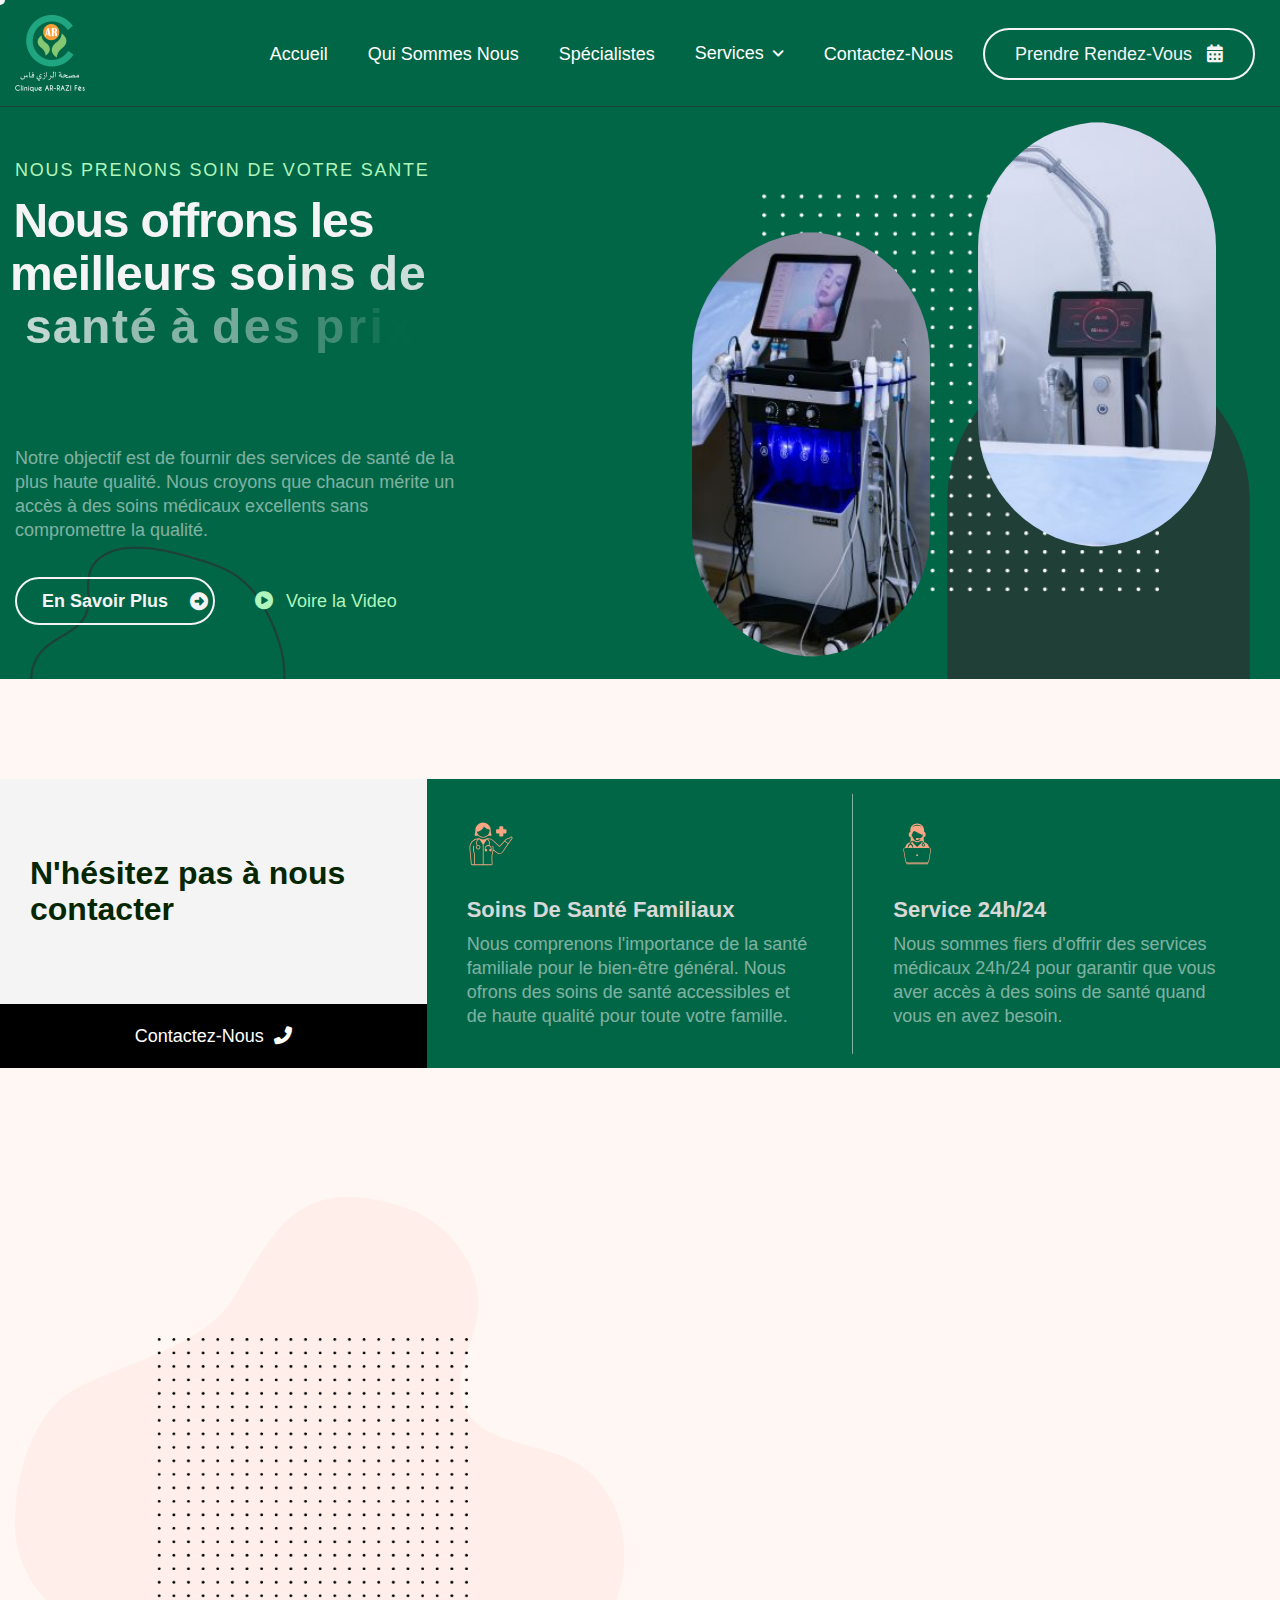
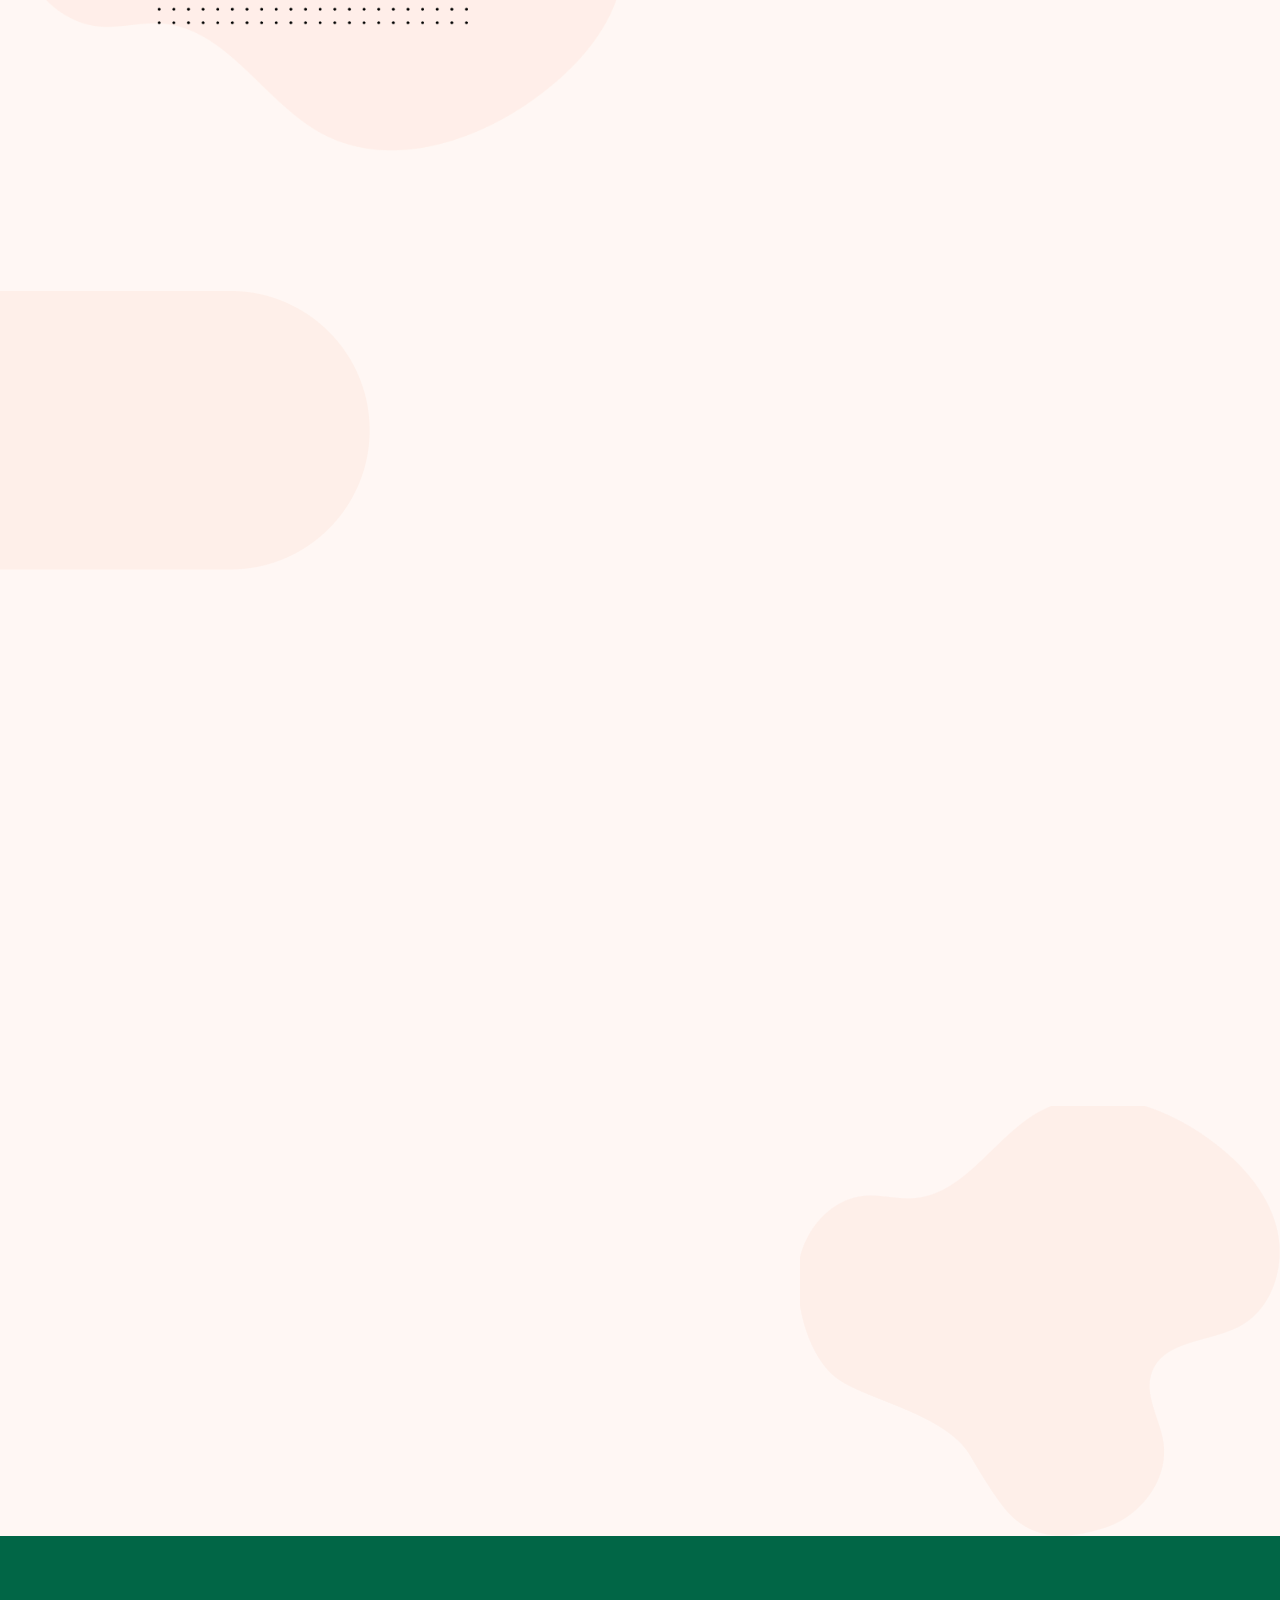
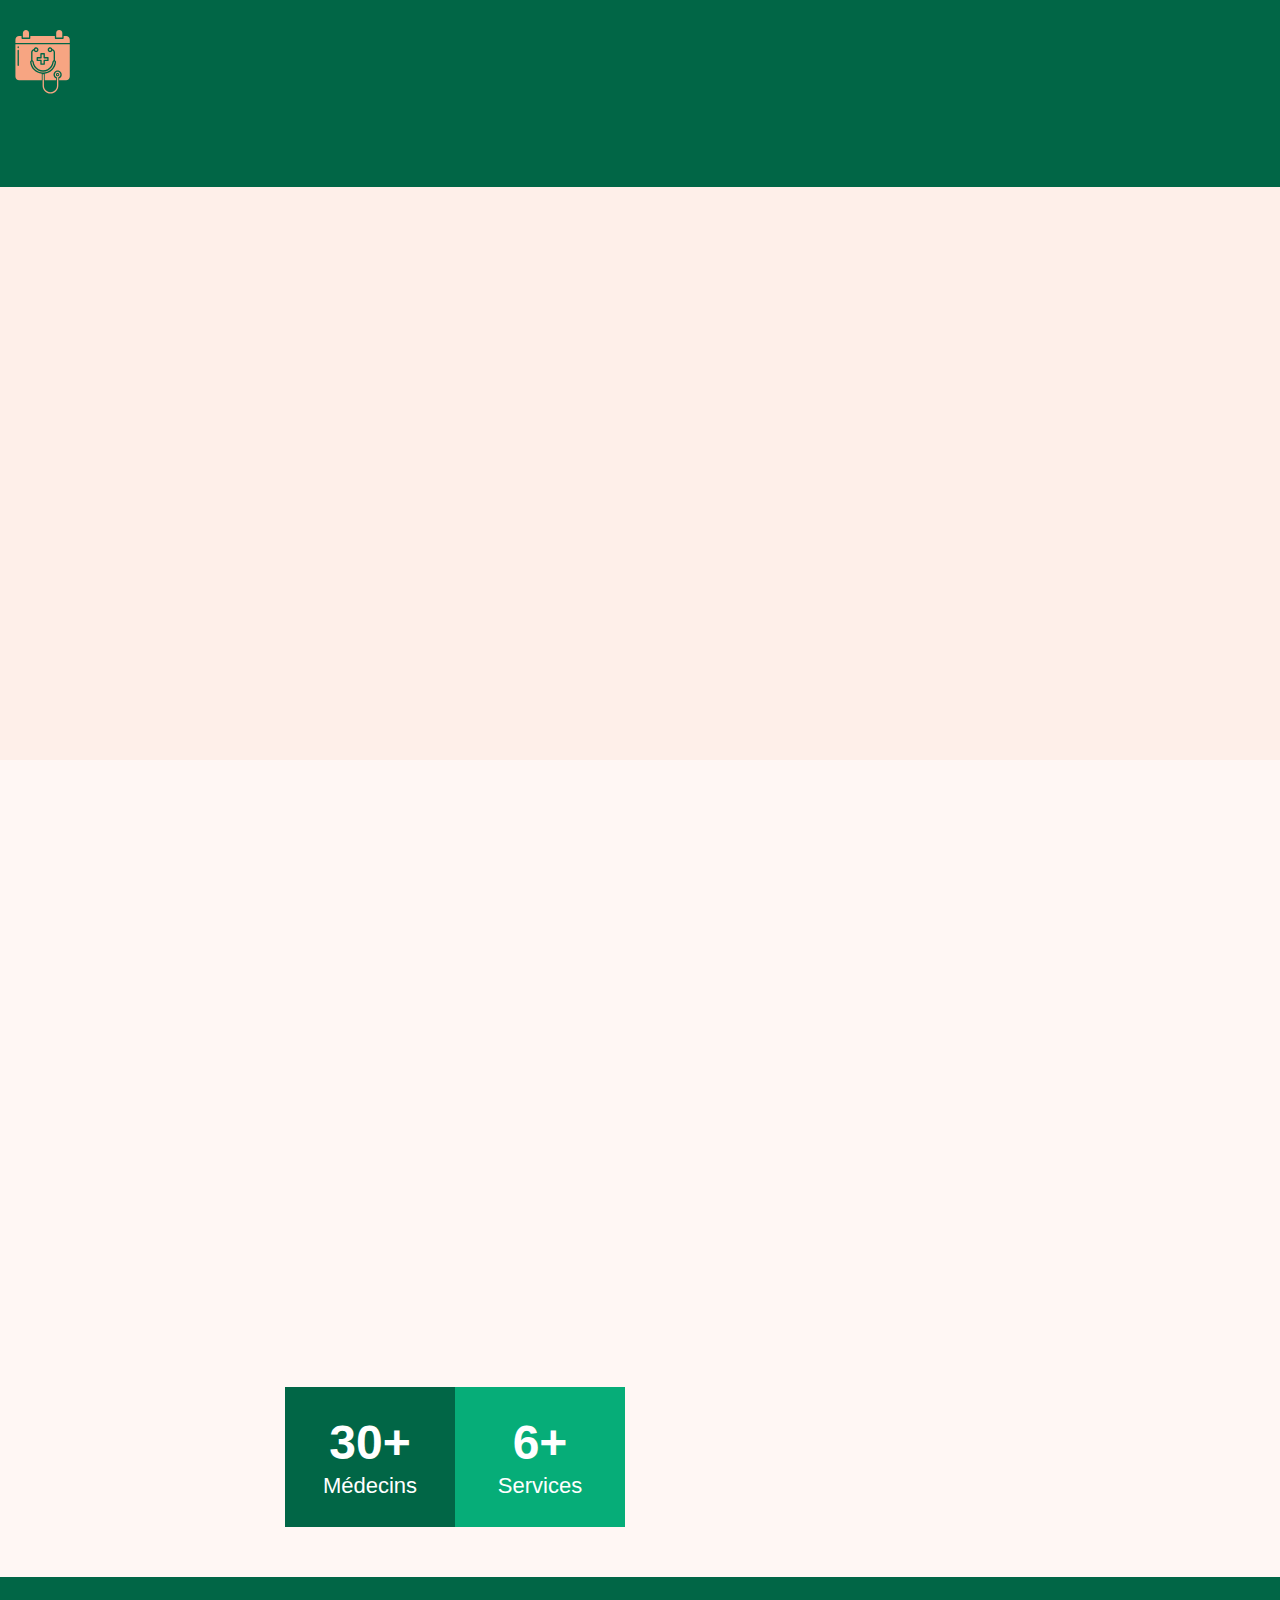
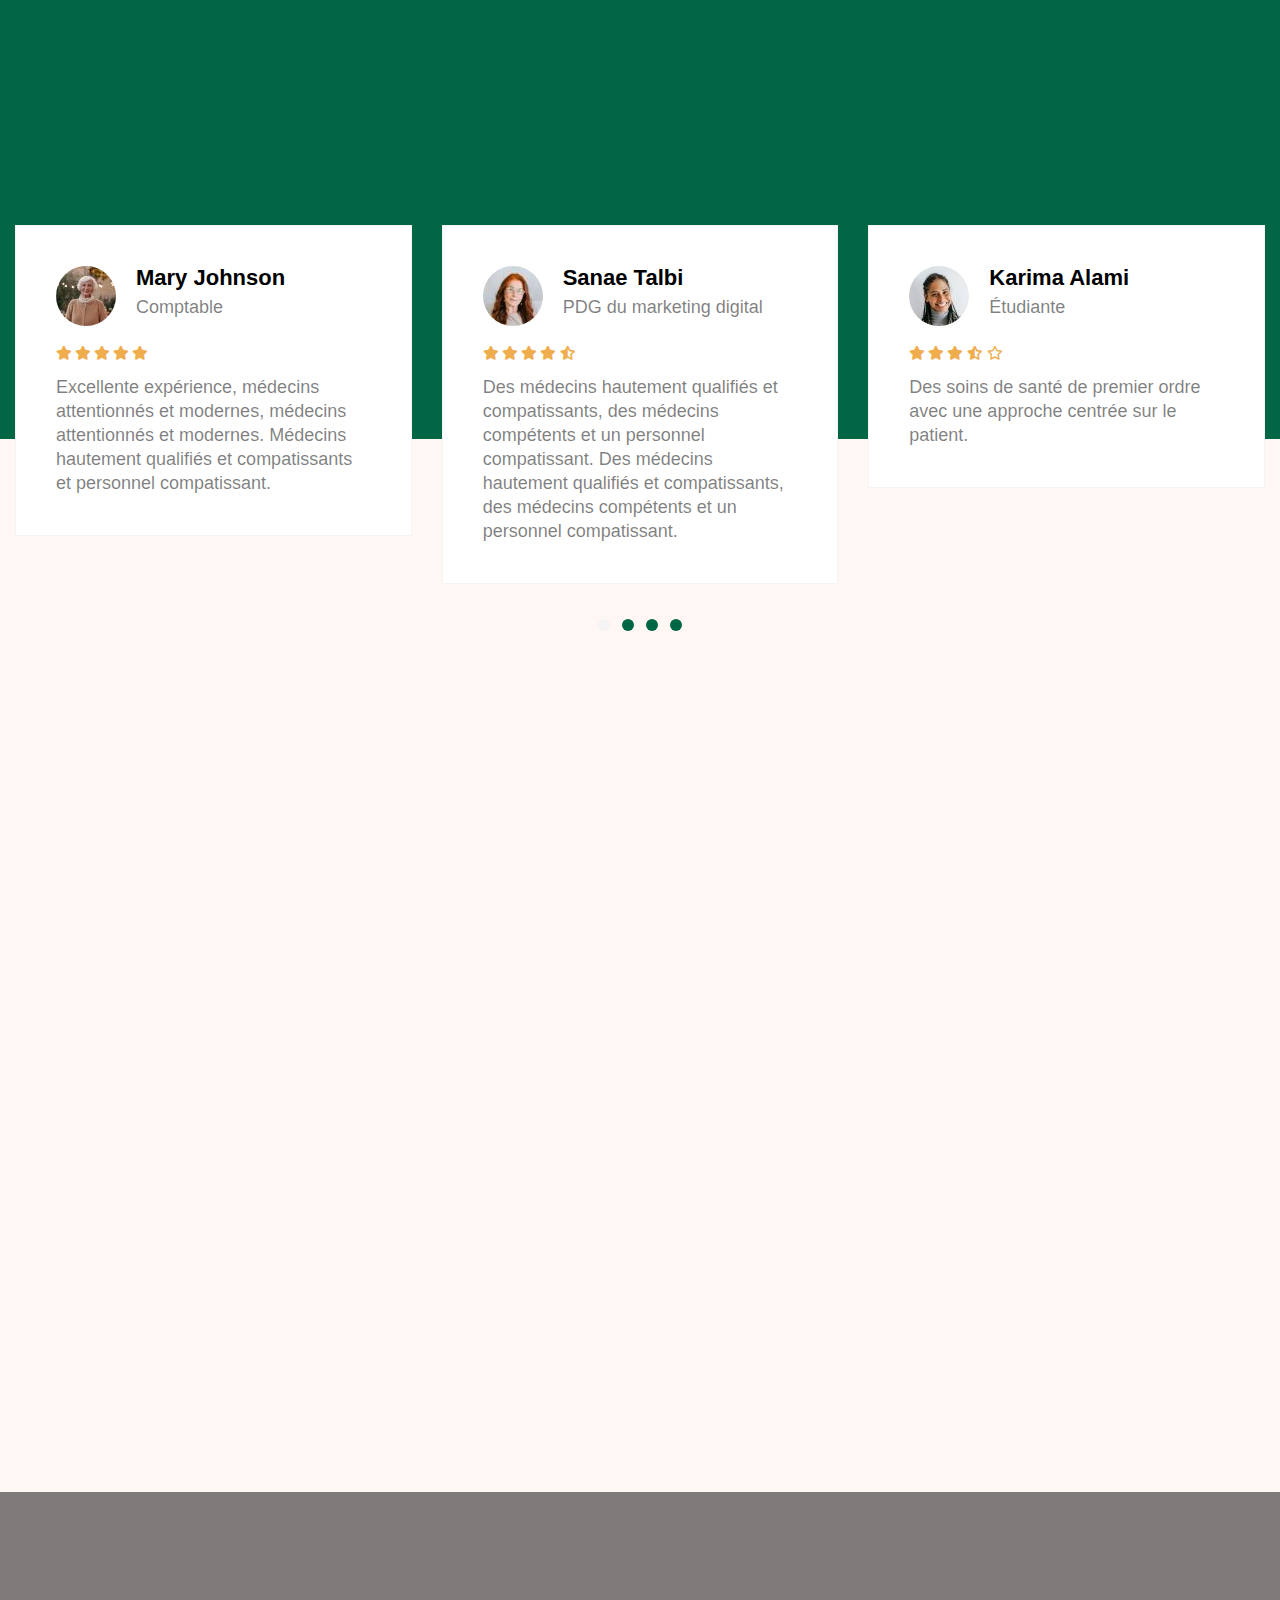
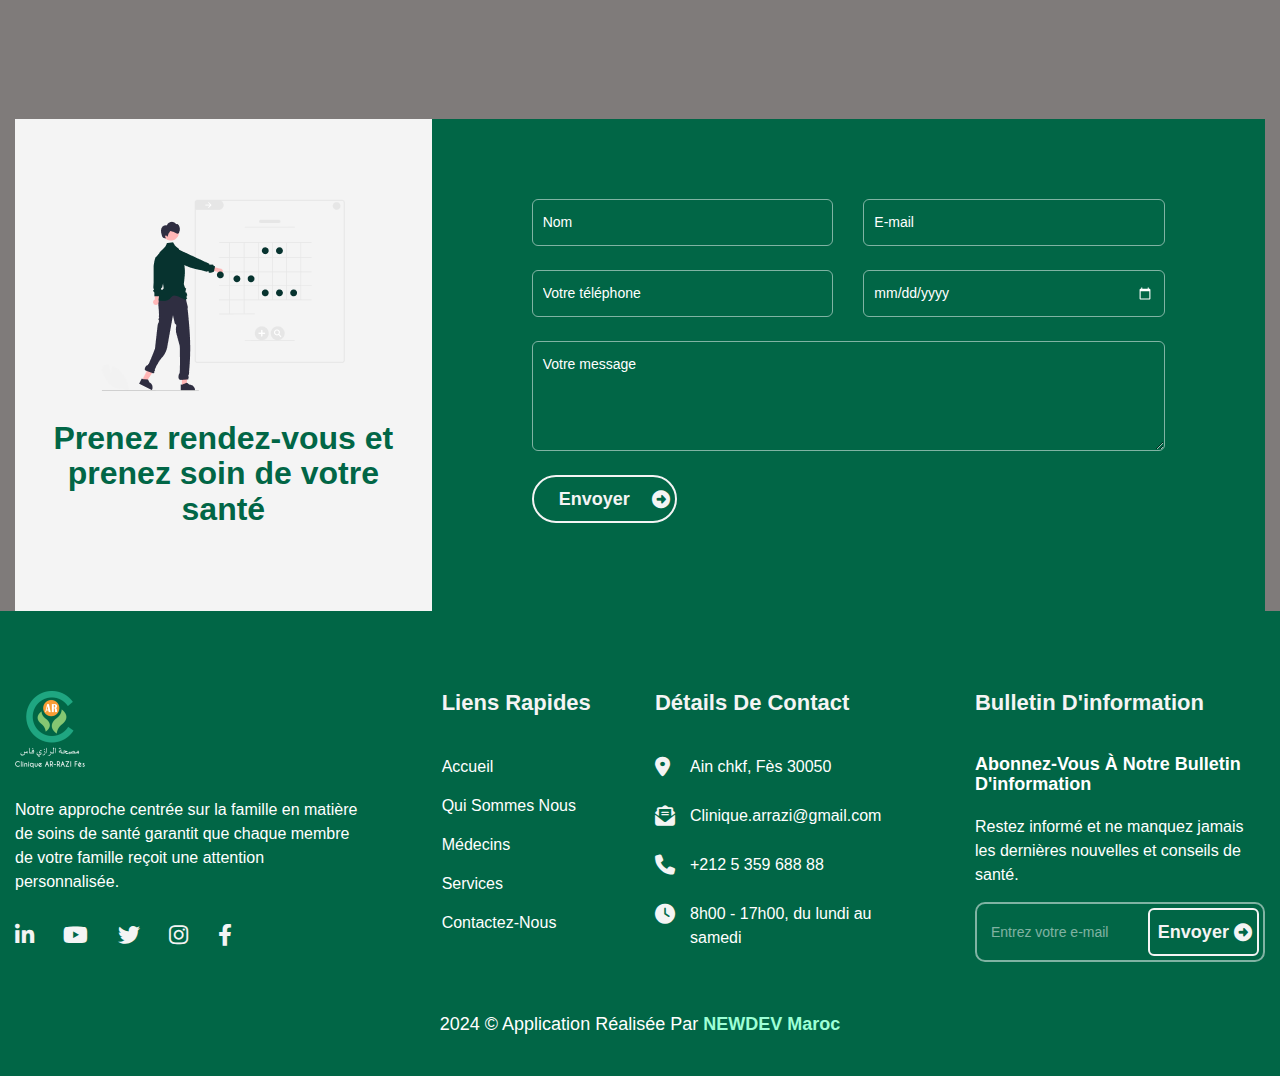
==== index.html @ 7046f240 "change testemoniale images" ====
﻿<!DOCTYPE html>
<html lang="zxx">

<head>
	<!-- Meta -->
	<meta charset="utf-8">
	<meta http-equiv="X-UA-Compatible" content="IE=edge">
	<meta name="viewport" content="width=device-width, initial-scale=1.0">
	<meta name="description" content="">
	<meta name="keywords" content="">
	<meta name="author" content="Awaiken">
	<!-- Page Title -->
	<title>Clinique ARRAZI</title>
	<!-- Favicon Icon -->
	<link rel="shortcut icon" type="image/x-icon" href="images/favicon.png">
	<!-- Google Fonts css-->
	<link rel="preconnect" href="https://fonts.googleapis.com">
	<link rel="preconnect" href="https://fonts.gstatic.com" crossorigin="">
	<link href="../../css2?family=Figtree:ital,wght@0,300..900;1,300..900&display=swap" rel="stylesheet">
	<!-- Bootstrap Css -->
	<link href="css/bootstrap.min.css" rel="stylesheet" media="screen">
	<!-- SlickNav Css -->
	<link href="css/slicknav.min.css" rel="stylesheet">
	<!-- Swiper Css -->
	<link rel="stylesheet" href="css/swiper-bundle.min.css">
	<!-- Font Awesome Icon Css-->
	<link href="css/all.css" rel="stylesheet" media="screen">
	<!-- Animated Css -->
	<link href="css/animate.css" rel="stylesheet">
	<!-- Magnific Popup core CSS file -->
	<link rel="stylesheet" href="css/magnific-popup.css">
	<!-- Main custom Css -->
	<link href="css/custom.css" rel="stylesheet" media="screen">
</head>

<body class="tt-magic-cursor">

	<!-- Preloader Start -->
	<div class="preloader">
		<div class="loading-container">
			<div class="loading"></div>
			<div id="loading-icon"><img src="images/loader.png" alt=""></div>
		</div>
	</div>
	<!-- Preloader End -->

	<!-- Magic Cursor Start -->
	<div id="magic-cursor">
		<div id="ball"></div>
	</div>
	<!-- Magic Cursor End -->

	<!-- Header Start -->
	<header class="main-header">
		<div class="header-sticky">
			<nav class="navbar navbar-expand-lg">
				<div class="container">
					<!-- Logo Start -->
					<div class="header-logo">
						<a class="navbar-brand" href="index.html">
							<img src="images/logo-arrazi.png" alt="">
						</a>
					</div>
					<!-- Logo End -->

					<!-- Main Menu Start -->
					<div class="collapse navbar-collapse main-menu">
						<div class="nav-menu-wrapper">
							<ul class="navbar-nav mr-auto" id="menu">
								<li class="nav-item"><a class="nav-link" href="index.html">Accueil</a></li>
								<li class="nav-item"><a class="nav-link" href="about.html">Qui sommes Nous</a></li>
								<li class="nav-item"><a class="nav-link" href="services.html">Spécialistes</a></li>
								<li class="nav-item submenu"><a class="nav-link" href="#">Services</a>
									<ul>
										<!-- <li class="nav-item"><a class="nav-link" href="services-single.html">Service Single</a></li> -->
										<li class="nav-item"><a class="nav-link" href="blog.html">Blog</a></li>
										<!-- <li class="nav-item"><a class="nav-link" href="blog-single.html">Blog Single</a> -->
										</li>
										<li class="nav-item"><a class="nav-link" href="team.html">Notre Équipe</a></li>
										<li class="nav-item"><a class="nav-link" href="team-single.html">Détails de l'équipe</a></li>
										<li class="nav-item"><a class="nav-link" href="faqs.html">FAQs</a></li>
										<li class="nav-item"><a class="nav-link" href="404.html">404</a></li>
									</ul>
								</li>
								<li class="nav-item"><a class="nav-link" href="contact.html">Contactez-Nous</a></li>
								<li class="nav-item highlighted-menu"><a class="nav-link"
										href="appointment.html">Prendre Rendez-Vous <i
											class="fa-solid fa-calendar-days"></i></a></li>
							</ul>
						</div>
					</div>
					<!-- Main Menu End -->
					<div class="navbar-toggle"></div>
				</div>
			</nav>
			<div class="responsive-menu"></div>
		</div>
	</header>
	<!-- Header End -->

	<!-- Hero Section Start -->
	<div class="hero">
		<div class="container">
			<div class="row align-items-center">
				<div class="col-lg-6">
					<!-- Hero Content Start -->
					<div class="hero-content">
						<!-- Section Title Start -->
						<div class="section-title">
							<h3 class="wow fadeInUp">NOUS PRENONS SOIN DE VOTRE SANTE</h3>
							<h1 class="text-anime-style-3">Nous offrons les meilleurs soins de santé à des prix
								abordables.</h1>
						</div>
						<!-- Section Title End -->

						<!-- Hero Body Start -->
						<div class="hero-body">
							<p class="wow fadeInUp">Notre objectif est de fournir des services de santé de la plus haute
								qualité. Nous croyons que chacun mérite un accès à des soins médicaux excellents sans
								compromettre la qualité.</p>
						</div>
						<!-- Hero Body End -->

						<!-- Hero Footer Start -->
						<div class="hero-footer">
							<a href="#" class="btn-default wow fadeInUp" data-wow-delay="0.25s"> En Savoir Plus</a>
							<a href="https://www.youtube.com/watch?v=Y-x0efG1seA"
								class="btn-video popup-youtube wow fadeInUp" data-wow-delay="0.25s"><i
									class="fas fa-play-circle"></i> Voire la Video</a>
						</div>
						<!-- Hero Footer Start -->
					</div>
					<!-- Hero Content Start -->
				</div>

				<div class="col-lg-6">
					<!-- Hero Image Start -->
					<div class="hero-images">
						<div class="hero-image-1">
							<figure class="image-anime reveal">
								<img src="images/clinique_images/image-1.jpg" alt="">
							</figure>
						</div>
						<div class="hero-image-2">
							<figure class="image-anime reveal">
								<img src="images/clinique_images/image-2.jpg" alt="">
							</figure>
						</div>
					</div>
					<!-- Hero Image End -->
				</div>
			</div>
		</div>
	</div>
	<!-- Hero Section End -->

	<!-- Contact Us Section Start -->
	<div class="home-contact-us">
		<div class="container">
			<div class="row">
				<div class="col-lg-4 col-md-4">
					<!-- Home Contact Start -->
					<div class="home-contact-item highlighted-box wow fadeInUp" data-wow-delay="0.25s">
						<div class="highlighted-box-title">
							<h2>N'hésitez <strong>pas </strong>à nous contacter</h2>
						</div>
						<div class="appointment-wrap">
							<a class="appointment-btn" href="">Contactez-Nous <i class="fa-solid fa-phone-flip"></i>
							</a>
						</div>
					</div>
					<!-- Home Contact End -->
				</div>

				<div class="col-lg-4 col-md-4">
					<!-- Home Contact Item Start -->
					<div class="home-contact-item box-border wow fadeInUp" data-wow-delay="0.25s">
						<!-- contact Icon Start -->
						<div class="contact-icon">
							<img src="images/icon-home-contact-1.svg" alt="">
						</div>
						<!-- Contact Icon End -->

						<!-- Home Contact Content Start -->
						<div class="contact-content">
							<h3>Soins de Santé Familiaux</h3>
							<p>Nous comprenons l'importance de la santé familiale pour le bien-être général. Nous ofrons
								des soins de santé accessibles et de haute qualité pour toute votre famille.</p>
						</div>
						<!-- Home Contact Content End -->
					</div>
					<!-- Service Item End -->
				</div>

				<div class="col-lg-4 col-md-4">
					<!-- Home Contact Item Start -->
					<div class="home-contact-item wow fadeInUp" data-wow-delay="0.25s">
						<!-- contact Icon Start -->
						<div class="contact-icon">
							<img src="images/icon-home-contact-2.svg" alt="">
						</div>
						<!-- Contact Icon End -->

						<!-- Home Contact Content Start -->
						<div class="contact-content">
							<h3>Service 24h/24</h3>
							<p>Nous sommes fiers d'offrir des services médicaux 24h/24 pour garantir que vous aver accès
								à des soins de santé quand vous en avez besoin.</p>
						</div>
						<!-- Home Contact Content End -->
					</div>
					<!-- Service Item End -->
				</div>
			</div>
		</div>
	</div>
	<!-- Contact Us Section End -->

	<!-- About Section Start -->
	<div class="about-us">
		<div class="container">
			<div class="row align-items-center">
				<div class="col-lg-6">
					<!-- About Image Start -->
					<div class="about-img">
						<div class="about-us-image">
							<div class="about-us-image-1">
								<figure class="image-anime reveal">
									<img src="images/clinique_images/image-3.jpg" alt="">
								</figure>
							</div>
							<div class="about-us-image-2">
								<figure class="image-anime reveal">
									<img src="images/clinique_images/image-5.jpg" alt="">
								</figure>
							</div>
						</div>
						<div class="about-video wow fadeInUp">
							<figure class="image-anime">
								<img src="images/clinique_images/image-4.jpg" alt="">
								<!-- <a href="https://www.youtube.com/watch?v=Y-x0efG1seA" class="btn-video popup-youtube"><i
										class="fas fa-play-circle"></i> Watch Video</a> -->
							</figure>
						</div>
					</div>
					<!-- About Image End -->
				</div>

				<div class="col-lg-6">
					<!-- About Content Start -->
					<div class="about-content">
						<!-- Section Title Start -->
						<div class="section-title section-title-top">
							<h3 class="wow fadeInUp">QUI SOMMES NOUS</h3>
							<h2 class="text-anime-style-3">Clinique AR-Razi</h2>
						</div>
						<!-- Section Title End -->

						<!-- About Content Body Start -->
						<div class="about-content-body">
							<p class="wow fadeInUp">La Clinique AR-Razi, située à Ain Chkef, Fès, offre des services
								mèdicaux spécialisés avec une équipe d'experts, dédiée à fournir des soins de qualité
								accessibles à tous.</p>
						</div>
						<!-- About Content Body End -->

						<!-- About Content Footer Start -->
						<div class="about-content-footer">
							<ul class="wow fadeInUp" data-wow-delay="0.25s">
								<li>Cardiologie interventionnelle</li>
								<li>Chirurgie orthopédique et traumatologique</li>
								<li>Gynécologie et obstétrique</li>
								<li>Oncologie et Cancérologie</li>
								<li>ORL (Oto-rhino-laryngologie)</li>
								<li>Pédiatrie</li>
								<li>Radiothérapie de pointe</li>
							</ul>
							<!-- <a href="#" class="btn-default wow fadeInUp" data-wow-delay="0.5s">En savoir plus</a> -->
						</div>
						<!-- About Content Footer End -->
					</div>
					<!-- About Content End -->
				</div>
			</div>
		</div>
	</div>
	<!-- About Section Start -->

	<!-- Medical Service Section Start -->
	<div class="medical-services">
		<div class="container">
			<div class="row">
				<div class="col-lg-4 col-md-4">
					<div class="medical-service-heading">
						<!-- Section Title Start -->
						<div class="section-title section-title-top">
							<h3 class="wow fadeInUp">medical services</h3>
							<h2 class="text-anime-style-3">Nous offrons les meilleurs services.</h2>
						</div>
						<!-- Section Title End -->
					</div>
				</div>

				<div class="col-lg-4 col-md-4">
					<!-- Medical Service Item Start -->
					<div class="medical-service-item wow fadeInUp">
						<div class="medical-service-content">
							<!-- Icon Box Start -->
							<div class="icon-box">
								<i class="fas fa-heartbeat fa-4x" style="color: #003d2a;"></i>
							</div>
							<!-- Icon Box End -->

							<!-- Medical Content Start -->
							<div class="medical-content">
								<h3>Cardiologie interventionnelle</h3>
								<p>Nous comprenons l'importance d'une intervention rapide et efficace pour améliorer
									votre santé cardiaque.</p>

							</div>
							<!-- Medical Content End -->
						</div>
						<!-- Medical Service Button Start -->
						<div class="medical-service-btn">
							<a href="#" class="btn-services">En savoir plus <i class="far fa-arrow-alt-circle-right"></i></a>
						</div>
						<!-- Medical Service Button End -->
					</div>
					<!-- Medical Service Item End -->
				</div>

				<div class="col-lg-4 col-md-4">
					<!-- Medical Service Item Start -->
					<div class="medical-service-item wow fadeInUp" data-wow-delay="0.25s">
						<div class="medical-service-content">
							<!-- Icon Box Start -->
							<div class="icon-box">
								<i class="fas fa-radiation-alt fa-4x" style="color: #003d2a;"></i>
							</div>
							<!-- Icon Box End -->

							<!-- Medical Content Start -->
							<div class="medical-content">
								<h3>Chirurgie orthopédique et traumatologique</h3>
								<p>Nous offrons des soins spécialisés pour traiter les affections des os, des articulations et les traumatismes, afin de restaurer votre mobilité et qualité de vie.</p>
							</div>
							<!-- Medical Content End -->
						</div>
						<!-- Medical Service Button Start -->
						<div class="medical-service-btn">
							<a href="#" class="btn-services">En savoir plus <i class="far fa-arrow-alt-circle-right"></i></a>
						</div>
						<!-- Medical Service Button End -->
					</div>
					<!-- Medical Service Item End -->
				</div>

				<div class="col-lg-4 col-md-4">
					<!-- Medical Service Item Start -->
					<div class="medical-service-item wow fadeInUp" data-wow-delay="0.5s">
						<div class="medical-service-content">
							<!-- Icon Box Start -->
							<div class="icon-box">
								<i class="fas fa-female fa-4x" style="color: #003d2a;"></i>
							</div>
							<!-- Icon Box End -->

							<!-- Medical Content Start -->
							<div class="medical-content">
								<h3>Gynécologie et obstétrique</h3>
								<p>Nous mettons un point d'honneur à accompagner les femmes à chaque étape de leur santé reproductive.</p>
							</div>
							<!-- Medical Content End -->
						</div>
						<!-- Medical Service Button Start -->
						<div class="medical-service-btn">
							<a href="#" class="btn-services">En savoir plus <i class="far fa-arrow-alt-circle-right"></i></a>
						</div>
						<!-- Medical Service Button End -->
					</div>
					<!-- Medical Service Item End -->
				</div>

				<div class="col-lg-4 col-md-4">
					<!-- Medical Service Item Start -->
					<div class="medical-service-item wow fadeInUp" data-wow-delay="0.75s">
						<div class="medical-service-content">
							<!-- Icon Box Start -->
							<div class="icon-box">
								<i class="fas fa-ribbon fa-4x" style="color: #003d2a;"></i>
							</div>
							<!-- Icon Box End -->

							<!-- Medical Content Start -->
							<div class="medical-content">
								<h3>Oncologie et Cancérologie</h3>
								<p>Nous offrons des soins spécialisés pour le diagnostic et le traitement des cancers avec une approche personnalisée.</p>
							</div>
							<!-- Medical Content End -->
						</div>
						<!-- Medical Service Button Start -->
						<div class="medical-service-btn">
							<a href="#" class="btn-services">En savoir plus <i class="far fa-arrow-alt-circle-right"></i></a>
						</div>
						<!-- Medical Service Button End -->
					</div>
					<!-- Medical Service Item End -->
				</div>

				<div class="col-lg-4 col-md-4">
					<!-- Medical Service Item Start -->
					<div class="medical-service-item wow fadeInUp" data-wow-delay="1s">
						<div class="medical-service-content">
							<!-- Icon Box Start -->
							<div class="icon-box">
								<i class="fas fa-head-side-mask fa-4x" style="color: #003d2a;"></i> 
							</div>
							<!-- Icon Box End -->

							<!-- Medical Content Start -->
							<div class="medical-content">
								<h3>ORL (Oto-rhino-laryngologie)</h3>
								<p>Nos experts prennent en charge les troubles liés aux oreilles, au nez et à la gorge avec une expertise reconnue.</p>
							</div>
							<!-- Medical Content End -->
						</div>
						<!-- Medical Service Button Start -->
						<div class="medical-service-btn">
							<a href="#" class="btn-services">En savoir plus <i class="far fa-arrow-alt-circle-right"></i></a>
						</div>
						<!-- Medical Service Button End -->
					</div>
					<!-- Medical Service Item End -->
				</div>
				<div class="col-lg-4 col-md-4">
					<!-- Medical Service Item Start -->
					<div class="medical-service-item wow fadeInUp" data-wow-delay="1s">
						<div class="medical-service-content">
							<!-- Icon Box Start -->
							<div class="icon-box">
								<i class="fas fa-baby fa-4x" style="color: #003d2a;"></i>
							</div>
							<!-- Icon Box End -->

							<!-- Medical Content Start -->
							<div class="medical-content">
								<h3>Pédiatrie</h3>
								<p>Nous sommes dédiés à la santé et au bien-être des enfants, avec des soins adaptés à chaque étape de leur croissance.</p>
							</div>
							<!-- Medical Content End -->
						</div>
						<!-- Medical Service Button Start -->
						<div class="medical-service-btn">
							<a href="#" class="btn-services">En savoir plus <i class="far fa-arrow-alt-circle-right"></i></a>
						</div>
						<!-- Medical Service Button End -->
					</div>
					<!-- Medical Service Item End -->
				</div>
				<div class="col-lg-4 col-md-4">
					<!-- Medical Service Item Start -->
					<div class="medical-service-item wow fadeInUp" data-wow-delay="1s">
						<div class="medical-service-content">
							<!-- Icon Box Start -->
							<div class="icon-box">
								<i class="fas fa-bone fa-4x" style="color: #003d2a;"></i>
							</div>
							<!-- Icon Box End -->

							<!-- Medical Content Start -->
							<div class="medical-content">
								<h3>Radiothérapie de pointe</h3>
								<p>Nous utilisons des technologies avancées de radiothérapie pour cibler et traiter les tumeurs avec précision, tout en préservant les tissus sains environnants.</p>
							</div>
							<!-- Medical Content End -->
						</div>
						<!-- Medical Service Button Start -->
						<div class="medical-service-btn">
							<a href="#" class="btn-services">En savoir plus <i class="far fa-arrow-alt-circle-right"></i></a>
						</div>
						<!-- Medical Service Button End -->
					</div>
					<!-- Medical Service Item End -->
				</div>
				<div class="col-lg-4 col-md-4">
					<div class="medical-service-heading">
						<!-- Section Title Start -->
						<div class="section-last-title">
							<h2 class="text-anime-style-3">Pour nos clients</h2>
						</div>
						<!-- Section Title End -->
					</div>
				</div>
			</div>
		</div>
	</div>
	<!-- Medical Service Section End -->

	<!-- Cta Section Start -->
	<div class="cta-box">
		<div class="container">
			<div class="row align-items-center">
				<div class="col-lg-8">
					<!-- Cta Item Start -->
					<div class="cta-item">
						<!-- Icon Box Start -->
						<div class="icon-box">
							<img src="images/icon-appointment.svg" alt="">
						</div>
						<!-- Icon Box End -->

						<!-- Cta Content Start -->
						<div class="cta-content">
							<h3 class="text-anime-style-3">Ouvert pour les rendez-vous</h3>
							<p class="wow fadeInUp" data-wow-delay="0.25s">Nous sommes ravis d'annoncer que nos portes
								sont ouvertes et que nous acceptons désormais les rendez-vous pour mieux vous servir.
							</p>
						</div>
						<!-- Cta Content End -->
					</div>
					<!-- Cta Item End -->
				</div>

				<div class="col-lg-4">
					<!-- Cta Btn Start -->
					<div class="cta-btn">
						<a href="#" class="appointment-btn wow fadeInUp">Prendre Rendez-Vous <i
								class="fa-solid fa-calendar-days"></i></a>
					</div>
					<!-- Cta Btn End -->
				</div>
			</div>
		</div>
	</div>
	<!-- Cta Section End -->

	<!-- How we Work Section Start -->
	<div class="how-we-work">
		<div class="container">
			<div class="row section-row align-items-center">
				<div class="col-md-6">
					<!-- Section Title Start -->
					<div class="section-title section-title-top">
						<h3 class="wow fadeInUp">how we work</h3>
						<h2 class="text-anime-style-3">Un répertoire complet pour vos soins de santé.</h2>
					</div>
					<!-- Section Title End -->
				</div>

				<div class="col-md-6">
					<div class="section-title-content wow fadeInUp">
						<p>Nous sommes votre destination unique de confiance pour tous vos besoins en matière de soins
							de santé. Notre répertoire complet est conçu pour vous offrir un accès facile à une large
							gamme de services et de prestataires de soins de santé, garantissant ainsi à vous et à votre
							famille.</p>
					</div>
				</div>
			</div>

			<div class="row">
				<div class="col-md-3 col-6">
					<!-- Step Item Start -->
					<div class="work-step-item wow fadeInUp">
						<!-- Icon Box Start -->
						<div class="icon-box">
							<img src="images/icon-work-step-1.svg" alt="">
						</div>
						<!-- Icon Box End -->

						<!-- Step Item Content Start -->
						<div class="step-item-content">
							<h3>prendre rendez-vous</h3>
						</div>
						<!-- Step Item Content End -->
					</div>
					<!-- Step Item End -->
				</div>

				<div class="col-md-3 col-6">
					<!-- Step Item Start -->
					<div class="work-step-item wow fadeInUp" data-wow-delay="0.5s">
						<!-- Icon Box Start -->
						<div class="icon-box">
							<img src="images/icon-work-step-2.svg" alt="">
						</div>
						<!-- Icon Box End -->

						<!-- Step Item Content Start -->
						<div class="step-item-content">
							<h3>effectuer un contrôle</h3>
						</div>
						<!-- Step Item Content End -->
					</div>
					<!-- Step Item End -->
				</div>

				<div class="col-md-3 col-6">
					<!-- Step Item Start -->
					<div class="work-step-item wow fadeInUp" data-wow-delay="0.75s">
						<!-- Icon Box Start -->
						<div class="icon-box">
							<img src="images/icon-work-step-3.svg" alt="">
						</div>
						<!-- Icon Box End -->

						<!-- Step Item Content Start -->
						<div class="step-item-content">
							<h3>effectuer un traitement</h3>
						</div>
						<!-- Step Item Content End -->
					</div>
					<!-- Step Item End -->
				</div>

				<div class="col-md-3 col-6">
					<!-- Step Item Start -->
					<div class="work-step-item wow fadeInUp" data-wow-delay="1s">
						<!-- Icon Box Start -->
						<div class="icon-box">
							<img src="images/icon-work-step-4.svg" alt="">
						</div>
						<!-- Icon Box End -->

						<!-- Step Item Content Start -->
						<div class="step-item-content">
							<h3>prescription et paiement</h3>
						</div>
						<!-- Step Item Content End -->
					</div>
					<!-- Step Item End -->
				</div>
			</div>
		</div>
	</div>
	<!-- How we Work Section End -->

	<!-- Our Faqs Section Start -->
	<div class="our-faqs">
		<div class="container">
			<div class="row align-items-center">
				<div class="col-lg-6">
					<div class="faq-counter-image">
						<!-- Image Item Start -->
						<div class="faq-image">
							<figure class="reveal image-anime">
								<img src="images/clinique_images/home-faq.jpeg" alt="">
							</figure>
						</div>
						<!-- Image Item End -->

						<!-- Counter Item Start -->
						<div class="counter-item">
							<!-- Counter Box Start -->
							<div class="counter-box-1">
								<div class="counter-content">
									<h3><span class="counter">30</span>+</h3>
									<p>médecins</p>
								</div>
							</div>
							<!-- Counter Box End -->

							<!-- Counter Box Start -->
							<div class="counter-box-2">
								<div class="counter-content">
									<h3><span class="counter">6</span>+</h3>
									<p>services</p>
								</div>
							</div>
							<!-- Counter Box End -->
						</div>
						<!-- Counter Item End -->
					</div>
				</div>

				<div class="col-lg-6">
					<div class="faqs-content">
						<!-- Section Title Start -->
						<div class="section-title section-title-top">
							<h3 class="wow fadeInUp">faqs</h3>
							<h2 class="text-anime-style-3">Consultations avec des médecins qualifiés.</h2>
						</div>
						<!-- Section Title End -->

						<!-- FAQ Accordion Start -->
						<div class="faq-accordion" id="accordion">
							<!-- FAQ Item Start -->
							<div class="accordion-item wow fadeInUp">
								<h2 class="accordion-header" id="headingOne">
									<button class="accordion-button" type="button" data-bs-toggle="collapse"
										data-bs-target="#collapseOne" aria-expanded="true" aria-controls="collapseOne">
										Des consultations de télémédecine sont-elles disponibles ?
									</button>
								</h2>
								<div id="collapseOne" class="accordion-collapse collapse show"
									aria-labelledby="headingOne" data-bs-parent="#accordion">
									<div class="accordion-body">
										<p>Oui, nous offrons des consultations de télémédecine pour certaines conditions médicales.</p>
									</div>
								</div>
							</div>
							<!-- FAQ Item End -->

							<!-- FAQ Item Start -->
							<div class="accordion-item wow fadeInUp" data-wow-delay="0.25s">
								<h2 class="accordion-header" id="headingTwo">
									<button class="accordion-button collapsed" type="button" data-bs-toggle="collapse"
										data-bs-target="#collapseTwo" aria-expanded="false" aria-controls="collapseTwo">
										Acceptez-vous l'assurance maladie ?
									</button>
								</h2>
								<div id="collapseTwo" class="accordion-collapse collapse" aria-labelledby="headingTwo"
									data-bs-parent="#accordion">
									<div class="accordion-body">
										<p>Oui, nous acceptons la plupart des principaux régimes d'assurance maladie.</p>
									</div>
								</div>
							</div>
							<!-- FAQ Item End -->

							<!-- FAQ Item Start -->
							<div class="accordion-item wow fadeInUp" data-wow-delay="0.5s">
								<h2 class="accordion-header" id="headingThree">
									<button class="accordion-button collapsed" type="button" data-bs-toggle="collapse"
										data-bs-target="#collapseThree" aria-expanded="false"
										aria-controls="collapseThree">
										Combien coûte une consultation ?
									</button>
								</h2>
								<div id="collapseThree" class="accordion-collapse collapse"
									aria-labelledby="headingThree" data-bs-parent="#accordion">
									<div class="accordion-body">
										<p>Les frais de consultation varient en fonction du médecin et du type de consultation.
										</p>
									</div>
								</div>
							</div>
							<!-- FAQ Item End -->
						</div>
						<!-- FAQ Accordion End -->
					</div>
				</div>
			</div>
		</div>
	</div>
	<!-- Our Faqs Section End -->

	<!-- Testimonial Section Satrt -->
	<div class="clients-testimonials">
		<div class="container">
			<div class="row section-row">
				<div class="col-lg-12">
					<!-- Section Title Start -->
					<div class="section-title">
						<h3 class="wow fadeInUp">témoignage</h3>
						<h2 class="text-anime-style-3">Ce que les patients disent de nous.</h2>
					</div>
					<!-- Section Title End -->
				</div>
			</div>

			<div class="row">
				<div class="col-md-12">
					<!-- Testimonial Slider Start -->
					<div class="testimonial-slider">
						<div class="swiper">
							<div class="swiper-wrapper">
								<!-- Testimonial Slide Start -->
								<div class="swiper-slide">
									<div class="testimonial-item">
										<div class="testimonial-header">
											<div class="testimonial-image">
												<figure class="image-anime">
													<img src="images/clinique_images/author-1.jpg" alt="">
												</figure>
											</div>
											<div class="author-content">
												<div class="author-title">
													<h3>mary johnson</h3>
												</div>
												<div class="testimonial-title">
													<p>Comptable</p>
												</div>
											</div>
										</div>
										<div class="testimonial-rating-list">
											<ul>
												<li><i class="fa-solid fa-star"></i></li>
												<li><i class="fa-solid fa-star"></i></li>
												<li><i class="fa-solid fa-star"></i></li>
												<li><i class="fa-solid fa-star"></i></li>
												<li><i class="fa-solid fa-star"></i></li>
											</ul>
										</div>
										<div class="testimonial-content">
											<p>Excellente expérience, médecins attentionnés et modernes, médecins attentionnés et modernes.
												Médecins hautement qualifiés et compatissants et personnel compatissant.</p>
										</div>
									</div>
								</div>
								<!-- Testimonial Slide End -->

								<!-- Testimonial Slide Start -->
								<div class="swiper-slide">
									<div class="testimonial-item">
										<div class="testimonial-header">
											<div class="testimonial-image">
												<figure class="image-anime">
													<img src="images/clinique_images/author-2.jpg" alt="">
												</figure>
											</div>
											<div class="author-content">
												<div class="author-title">
													<h3>sanae talbi</h3>
												</div>
												<div class="testimonial-title">
													<p>PDG du marketing digital</p>
												</div>
											</div>
										</div>
										<div class="testimonial-rating-list">
											<ul>
												<li><i class="fa-solid fa-star"></i></li>
												<li><i class="fa-solid fa-star"></i></li>
												<li><i class="fa-solid fa-star"></i></li>
												<li><i class="fa-solid fa-star"></i></li>
												<li><i class="fa-solid fa-star-half-stroke"></i></li>
											</ul>
										</div>
										<div class="testimonial-content">
											<p>Des médecins hautement qualifiés et compatissants, des médecins compétents et un personnel compatissant.
												Des médecins hautement qualifiés et compatissants, des médecins
												compétents et un personnel compatissant.</p>
										</div>
									</div>
								</div>
								<!-- Testimonial Slide End -->

								<!-- Testimonial Slide Start -->
								<div class="swiper-slide">
									<div class="testimonial-item">
										<div class="testimonial-header">
											<div class="testimonial-image">
												<figure class="image-anime">
													<img src="images/clinique_images/author-3.jpg" alt="">
												</figure>
											</div>
											<div class="author-content">
												<div class="author-title">
													<h3>karima alami</h3>
												</div>
												<div class="testimonial-title">
													<p>Étudiante</p>
												</div>
											</div>
										</div>
										<div class="testimonial-rating-list">
											<ul>
												<li><i class="fa-solid fa-star"></i></li>
												<li><i class="fa-solid fa-star"></i></li>
												<li><i class="fa-solid fa-star"></i></li>
												<li><i class="fa-solid fa-star-half-stroke"></i></li>
												<li><i class="fa-regular fa-star"></i></li>
											</ul>
										</div>
										<div class="testimonial-content">
											<p>Des soins de santé de premier ordre avec une approche centrée sur le patient.</p>
										</div>
									</div>
								</div>
								<!-- Testimonial Slide End -->

								<!-- Testimonial Slide Start -->
								<div class="swiper-slide">
									<div class="testimonial-item">
										<div class="testimonial-header">
											<div class="testimonial-image">
												<figure class="image-anime">
													<img src="images/clinique_images/author-4.jpg" alt="">
												</figure>
											</div>
											<div class="author-content">
												<div class="author-title">
													<h3>marouane youssfi</h3>
												</div>
												<div class="testimonial-title">
													<p>PDG du marketing digital</p>
												</div>
											</div>
										</div>
										<div class="testimonial-rating-list">
											<ul>
												<li><i class="fa-solid fa-star"></i></li>
												<li><i class="fa-solid fa-star"></i></li>
												<li><i class="fa-solid fa-star"></i></li>
												<li><i class="fa-solid fa-star"></i></li>
												<li><i class="fa-regular fa-star"></i></li>
											</ul>
										</div>
										<div class="testimonial-content">
											<p>Des médecins hautement qualifiés et un personnel de santé compatissant avec une approche centrée sur le patient, offrant des soins de santé de qualité.</p>
										</div>
									</div>
								</div>
								<!-- Testimonial Slide End -->
							</div>
							<div class="swiper-pagination"></div>
						</div>
					</div>
					<!-- Testimonial Slider End -->
				</div>
			</div>
		</div>
	</div>
	<!-- Testimonial Section End -->

	<!-- Recent Posts Section Start -->
	<div class="recent-post">
		<div class="container">
			<div class="row">
				<div class="col-lg-5 col-md-12">
					<!-- Section Title Start -->
					<div class="section-title section-title-top">
						<h3 class="wow fadeInUp">Notre blog</h3>
						<h2 class="text-anime-style-3">Dernières nouvelles et articles.</h2>
					</div>
					<!-- Section Title End -->
				</div>
			</div>

			<div class="row">
				<div class="col-lg-4 col-md-6">
					<!-- Post Item Start -->
					<div class="post-item wow fadeInUp" data-wow-delay="0.25s">
						<!-- Post Image Start -->
						<div class="post-featured-image">
							<figure class="image-anime">
								<a href=""><img src="images/post-1.jpg" alt=""></a>
							</figure>
						</div>
						<!-- Post Image End -->

						<!-- Post Content Start -->
						<div class="post-item-body">
							<h2><a href="#">L'hypertension, communément appelée haute pression artérielle, est une condition répandue</a></h2>
							<p>Meilleur annuaire de réseau médical pour les médecins et les patients</p>
						</div>
						<!-- Post Content End -->

						<!-- Btn Readmore Start -->
						<div class="btn-readmore">
							<a href="">En savoir plus <i class="fa-solid fa-arrow-right-long"></i></a>
						</div>
						<!-- Btn Readmore End -->
					</div>
					<!-- Post Item End -->
				</div>

				<div class="col-lg-4 col-md-6">
					<!-- Post Item Start -->
					<div class="post-item wow fadeInUp" data-wow-delay="0.5s">
						<!-- Post Image Start -->
						<div class="post-featured-image">
							<figure class="image-anime">
								<a href=""><img src="images/post-2.jpg" alt=""></a>
							</figure>
						</div>
						<!-- Post Image End -->

						<!-- Post Content Start -->
						<div class="post-item-body">
							<h2><a href="">Ces symptômes, causes, facteurs de risque, diagnostic, options de traitement et stratégies</a></h2>
							<p>L'importance des bilans de santé réguliers.</p>
						</div>
						<!-- Post Content End -->

						<!-- Btn Readmore Start -->
						<div class="btn-readmore">
							<a href="">En savoir plus <i class="fa-solid fa-arrow-right-long"></i></a>
						</div>
						<!-- Btn Readmore End -->
					</div>
					<!-- Post Item End -->
				</div>

				<div class="col-lg-4 col-md-6">
					<!-- Post Item Start -->
					<div class="post-item wow fadeInUp" data-wow-delay="0.75s">
						<!-- Post Image Start -->
						<div class="post-featured-image">
							<figure class="image-anime">
								<a href=""><img src="images/post-3.jpg" alt=""></a>
							</figure>
						</div>
						<!-- Post Image End -->

						<!-- Post Content Start -->
						<div class="post-item-body">
							<h2><a href="">Gérer le stress de manière efficace pour une meilleure santé mentale</a></h2>
							<p>Ces histoires peuvent fournir des informations précieuses sur la vie avec une condition particulière</p>
						</div>
						<!-- Post Content End -->

						<!-- Btn Readmore Start -->
						<div class="btn-readmore">
							<a href="">En savoir plus <i class="fa-solid fa-arrow-right-long"></i></a>
						</div>
						<!-- Btn Readmore End -->
					</div>
					<!-- Post Item End -->
				</div>
			</div>
		</div>
	</div>
	<!-- Recent Posts Section End -->

	<!-- Footer Contact Form Start  -->
	<div class="home-contact-form parallaxie">
		<div class="container">
			<div class="row">
				<div class="col-lg-12">
					<!-- Section Title Start -->
					<div class="section-title">
						<h3 class="wow fadeInUp">Remplir le formulaire</h3>
						<h2 class="text-anime-style-3">Formulaire de contact.</h2>
					</div>
					<!-- Section Title End -->
				</div>
			</div>

			<div class="row no-gutters">
				<div class="col-lg-4 col-md-5 col-12">
					<!-- Contact Appointment Start -->
					<div class="contact-appointment">
						<div class="appointment-img">
							<img src="images/contact-us-img.png" alt="">
						</div>
						<div class="appointment-content">
							<h3>Prenez rendez-vous et prenez soin de votre santé</h3>
						</div>
					</div>
					<!-- Contact Appointment End -->
				</div>

				<div class="col-lg-8 col-md-7 col-12">
					<!-- Contact Form start -->
					<div class="contact-form">
						<form id="appointmentForm" action="#" method="POST" data-toggle="validator">
							<div class="row">
								<div class="form-group col-md-6 mb-4">
									<input type="text" name="name" class="form-control" id="name" placeholder="Nom"
										required="">
									<div class="help-block with-errors"></div>
								</div>

								<div class="form-group col-md-6 mb-4">
									<input type="email" name="email" class="form-control" id="email" placeholder="E-mail"
										required="">
									<div class="help-block with-errors"></div>
								</div>

								<div class="form-group col-md-6 mb-4">
									<input type="text" name="phone" class="form-control" id="phone"
										placeholder="Votre téléphone" required="">
									<div class="help-block with-errors"></div>
								</div>

								<div class="form-group col-md-6 mb-4">
									<input type="date" name="date" class="form-control" id="date" required="">
									<div class="help-block with-errors"></div>
								</div>

								<div class="form-group col-md-12 mb-4">
									<textarea name="msg" class="form-control" id="msg" rows="4"
										placeholder="Votre message" required=""></textarea>
									<div class="help-block with-errors"></div>
								</div>

								<div class="col-md-12 form-group">
									<button type="submit" class="btn-default">envoyer</button>
									<div id="msgSubmit" class="h3 hidden"></div>
								</div>
							</div>
						</form>
					</div>
					<!-- Contact Form end -->
				</div>
			</div>
		</div>
	</div>
	<!-- Footer Contact Form End -->

	<!-- Footer Start -->
	<footer>
		<!-- Main Footer Start -->
		<div class="main-footer">
			<div class="container">
				<div class="row">
					<div class="col-lg-4 col-md-12">
						<!-- About Footer Start -->
						<div class="about-footer">
							<!-- Footer Logo Start -->
							<div class="footer-logo">
								<figure>
									<img src="images/logo-arrazi.png" alt="">
								</figure>
							</div>
							<!-- Footer Logo End -->

							<!-- Footer Content Start -->
							<div class="footer-content">
								<p>Notre approche centrée sur la famille en matière de soins de santé garantit que chaque membre de votre famille reçoit une attention personnalisée.</p>
							</div>
							<!-- Footer Content End -->

							<!-- Footer Social Links Start -->
							<div class="footer-social-links">
								<ul>
									<li><a href="#"><i class="fa-brands fa-linkedin-in"></i></a></li>
									<li><a href="#"><i class="fa-brands fa-youtube"></i></a></li>
									<li><a href="#"><i class="fa-brands fa-twitter"></i></a></li>
									<li><a href="#"><i class="fa-brands fa-instagram"></i></a></li>
									<li><a href="#"><i class="fa-brands fa-facebook-f"></i></a></li>
								</ul>
							</div>
							<!-- Footer Social Links End -->
						</div>
						<!-- About Footer End -->
					</div>

					<div class="col-lg-2 col-md-3 col-5">
						<!-- Footer Quick Links Start -->
						<div class="footer-quick-links">
							<h2>Liens rapides</h2>
							<ul>
								<li><a href="#">Accueil</a></li>
								<li><a href="#">Qui sommes Nous</a></li>
								<li><a href="#">médecins</a></li>
								<li><a href="#">Services</a></li>
								<li><a href="#">Contactez-Nous</a></li>
							</ul>
						</div>
						<!-- Footer Quick Links End -->
					</div>

					<div class="col-lg-3 col-md-4 col-7">
						<!-- Footer Contact Details Start -->
						<div class="footer-contact-details">
							<h2>détails de contact</h2>
							<!-- Footer Contact Info Box Start -->
							<div class="footer-contact-box">
								<!-- Info Box Start -->
								<div class="footer-info-box">
									<!-- Icon Box Start -->
									<div class="icon-box">
										<i class="fa-solid fa-location-dot"></i>
									</div>
									<!-- Icon Box End -->
									<p>Ain chkf, Fès 30050</p>
								</div>
								<!-- Info Box End -->

								<!-- Info Box Start -->
								<div class="footer-info-box">
									<!-- Icon Box Start -->
									<div class="icon-box">
										<i class="fa-solid fa-envelope-open-text"></i>
									</div>
									<!-- Icon Box End -->
									<p>Clinique.arrazi@gmail.com</p>
								</div>
								<!-- Info Box End -->

								<!-- Info Box Start -->
								<div class="footer-info-box">
									<!-- Icon Box Start -->
									<div class="icon-box">
										<i class="fa-solid fa-phone"></i>
									</div>
									<!-- Icon Box End -->
									<p>+212 5 359 688 88</p>
								</div>
								<!-- Info Box End -->

								<!-- Info Box Start -->
								<div class="footer-info-box">
									<!-- Icon Box Start -->
									<div class="icon-box">
										<i class="fa-solid fa-clock"></i>
									</div>
									<!-- Icon Box End -->
									<p>8h00 - 17h00, du lundi au samedi</p>
								</div>
								<!-- Info Box End -->
							</div>
							<!-- Footer Contact Info Box End -->
						</div>
						<!-- Footer Contact Details End -->
					</div>

					<div class="col-lg-3 col-md-5">
						<!-- Footer Newsletter Start -->
						<div class="footer-newsletter">
							<h2>Bulletin d'information</h2>
							<div class="subscribe-content">
								<h3>Abonnez-vous à notre bulletin d'information</h3>
								<p>Restez informé et ne manquez jamais les dernières nouvelles et conseils de santé.</p>
							</div>
							<div class="footer-newsletter-form">
								<form id="newslettersForm" action="#" method="POST">
									<div class="form-group">
										<input type="email" name="email" class="form-control" id="mail"
											placeholder="Entrez votre e-mail" required="">
										<button type="submit" class="btn-default">envoyer </button>
									</div>
								</form>
							</div>
						</div>
						<!-- Footer Newsletter End -->
					</div>
				</div>

				<!-- Footer Copyright Section Start -->
				<div class="footer-copyright">
					<div class="row">
						<div class="col-lg-12">
							<!-- Footer Copyright Start -->
							<div class="footer-copyright-text">
								<p>2024 © Application réalisée par <span><a href="https://newdevmaroc.com/en" style="color: rgb(157, 255, 214);">NEWDEV Maroc</a></span></p>
							</div>
							<!-- Footer Copyright End -->
						</div>
					</div>
				</div>
				<!-- Footer Copyright Section End -->
			</div>
		</div>
		<!-- Main Footer End -->
	</footer>
	<!-- Footer End -->

	<!-- Jquery Library File -->
	<script src="js/jquery-3.7.1.min.js"></script>
	<!-- Bootstrap js file -->
	<script src="js/bootstrap.min.js"></script>
	<!-- Validator js file -->
	<script src="js/validator.min.js"></script>
	<!-- SlickNav js file -->
	<script src="js/jquery.slicknav.js"></script>
	<!-- Swiper js file -->
	<script src="js/swiper-bundle.min.js"></script>
	<!-- Counter js file -->
	<script src="js/jquery.waypoints.min.js"></script>
	<script src="js/jquery.counterup.min.js"></script>
	<!-- Magnific js file -->
	<script src="js/jquery.magnific-popup.min.js"></script>
	<!-- SmoothScroll -->
	<script src="js/SmoothScroll.js"></script>
	<!-- Parallax js -->
	<script src="js/parallaxie.js"></script>
	<!-- MagicCursor js file -->
	<script src="js/gsap.min.js"></script>
	<script src="js/magiccursor.js"></script>
	<!-- Text Effect js file -->
	<script src="js/SplitText.js"></script>
	<script src="js/ScrollTrigger.min.js"></script>
	<!-- Wow js file -->
	<script src="js/wow.js"></script>
	<!-- Main Custom js file -->
	<script src="js/function.js"></script>
</body>

</html>
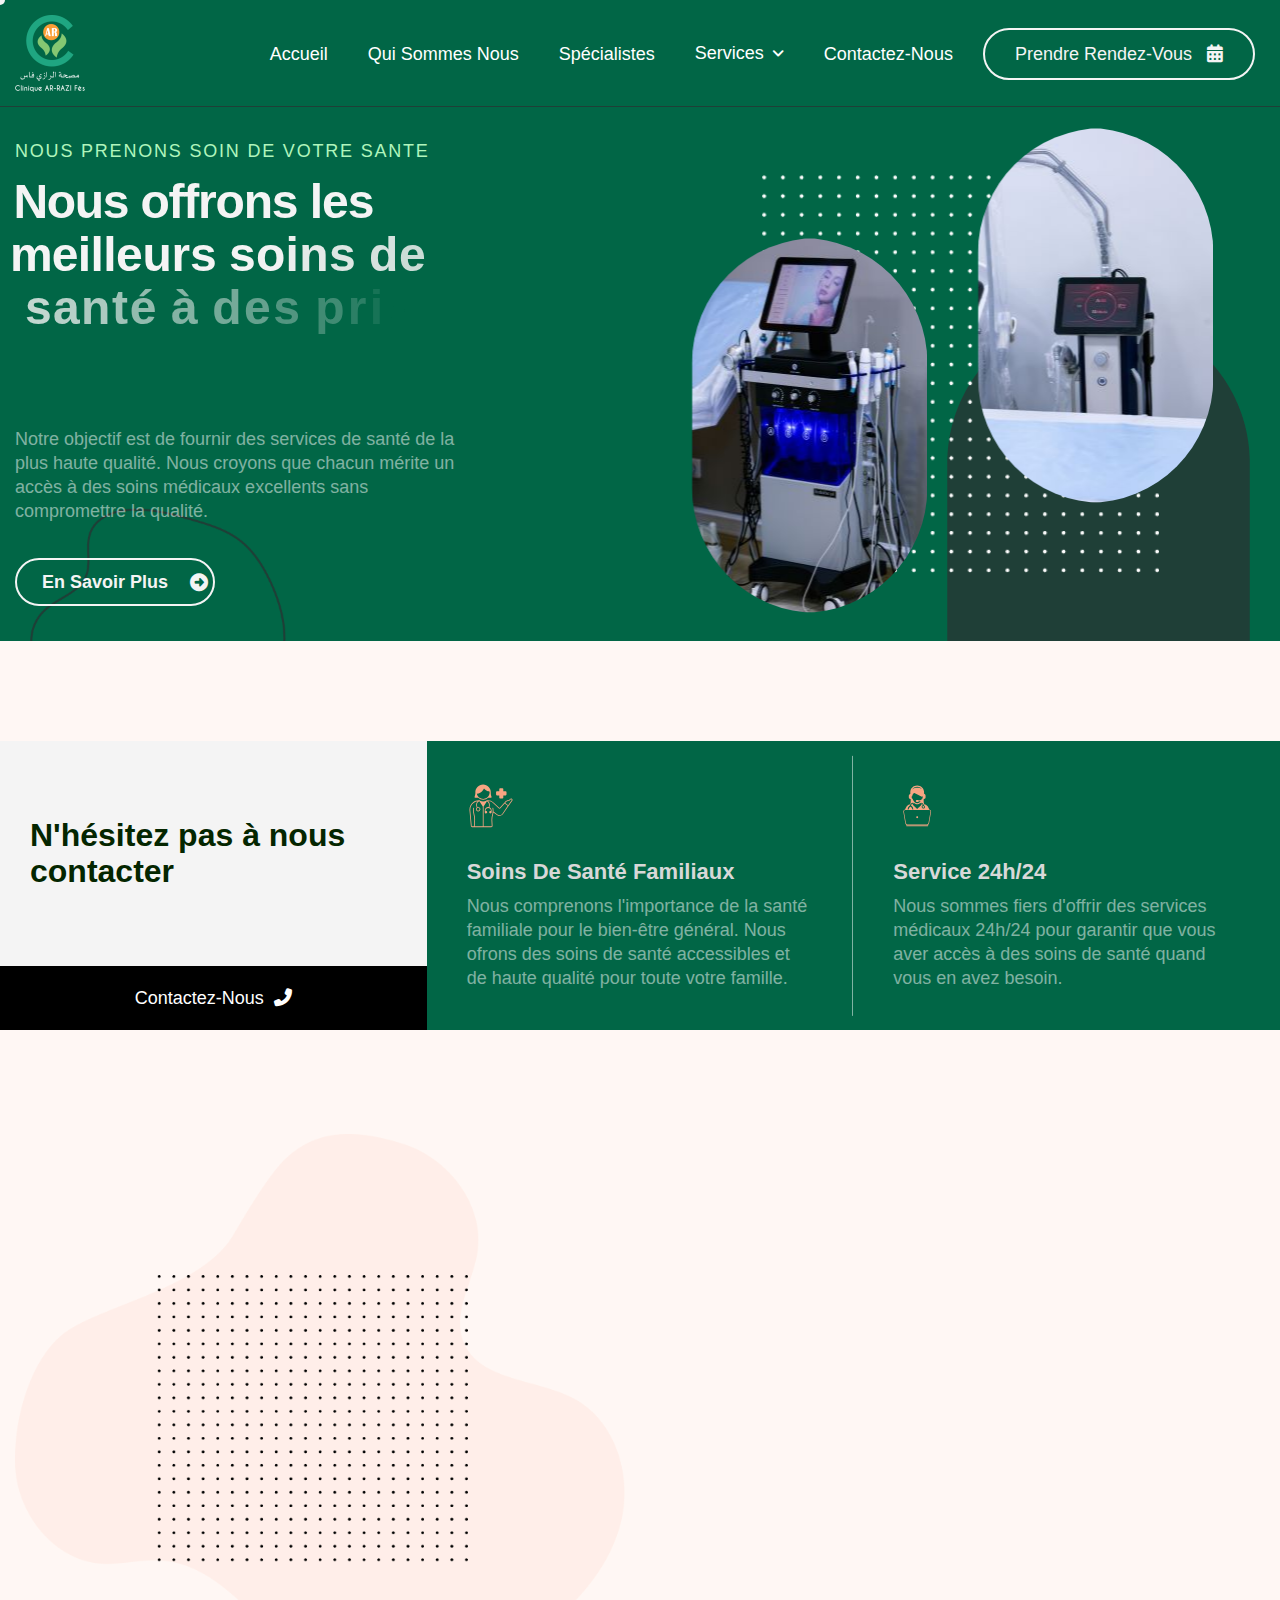
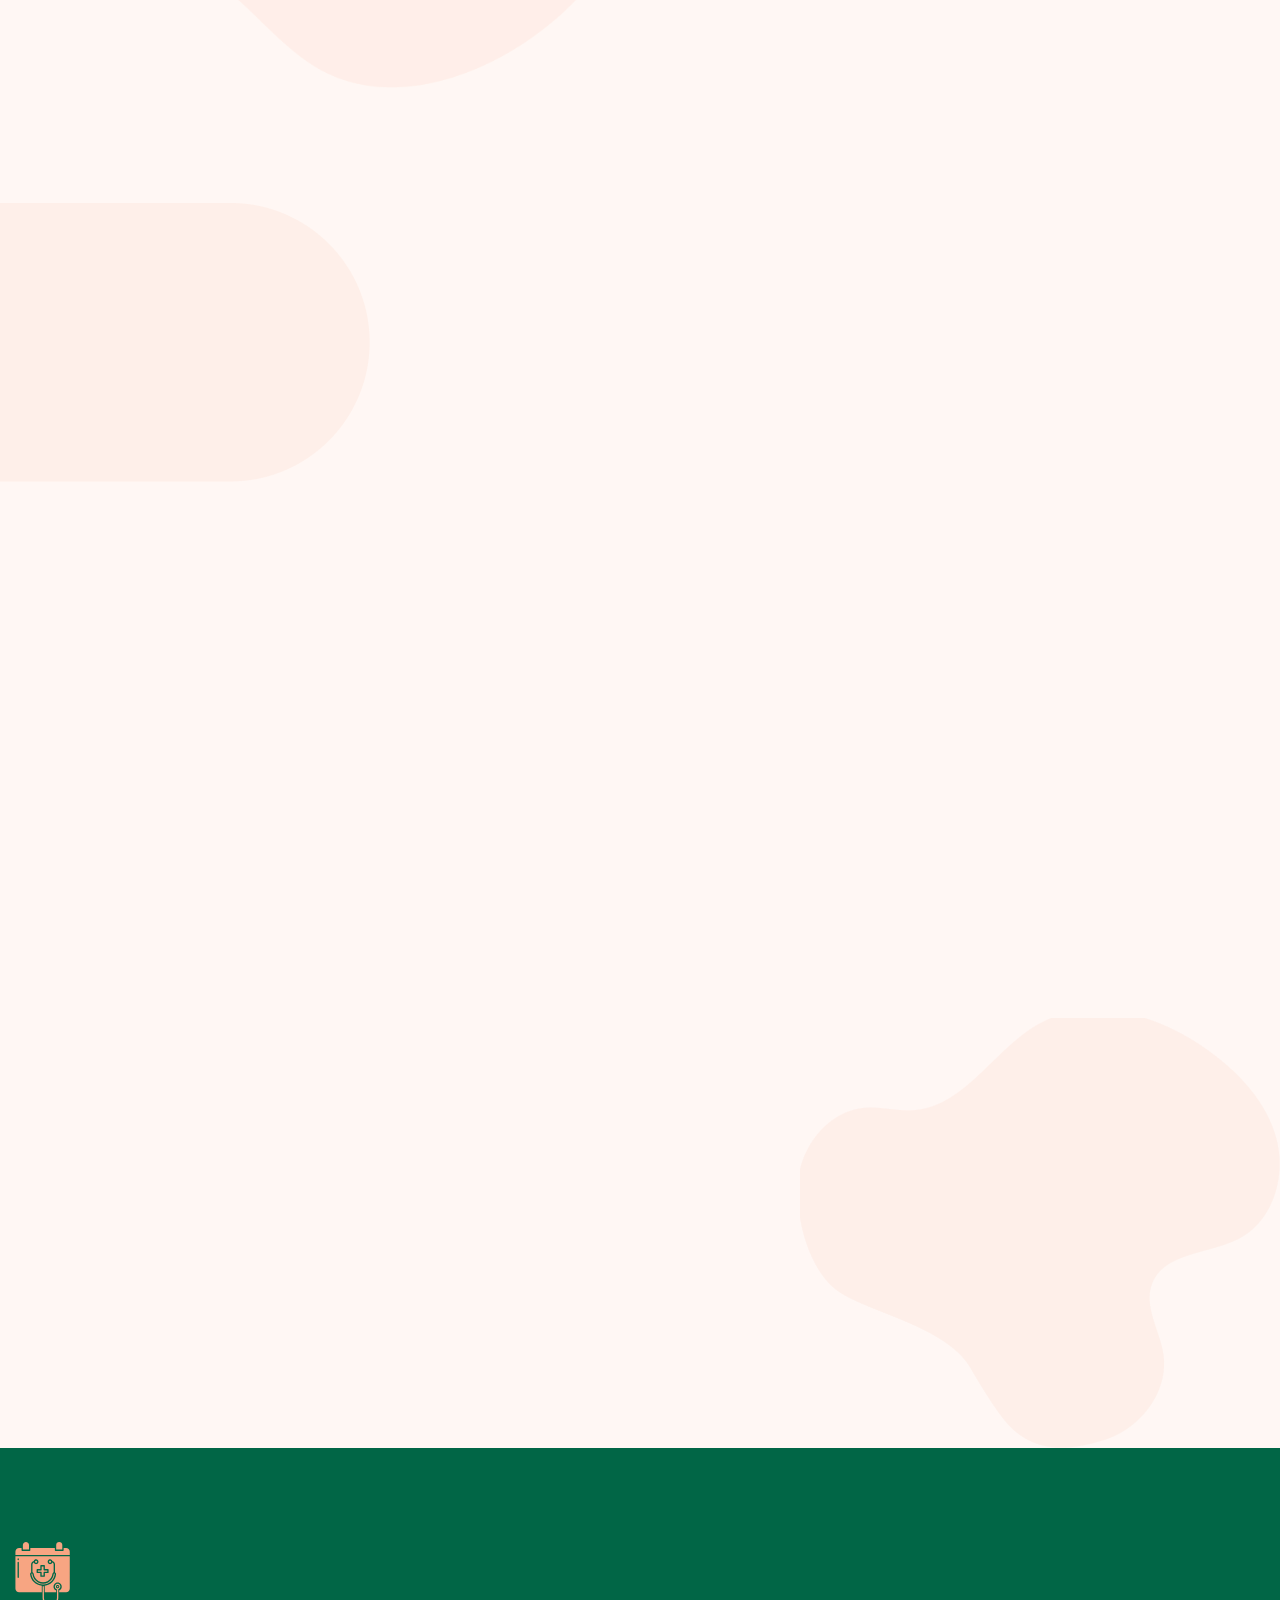
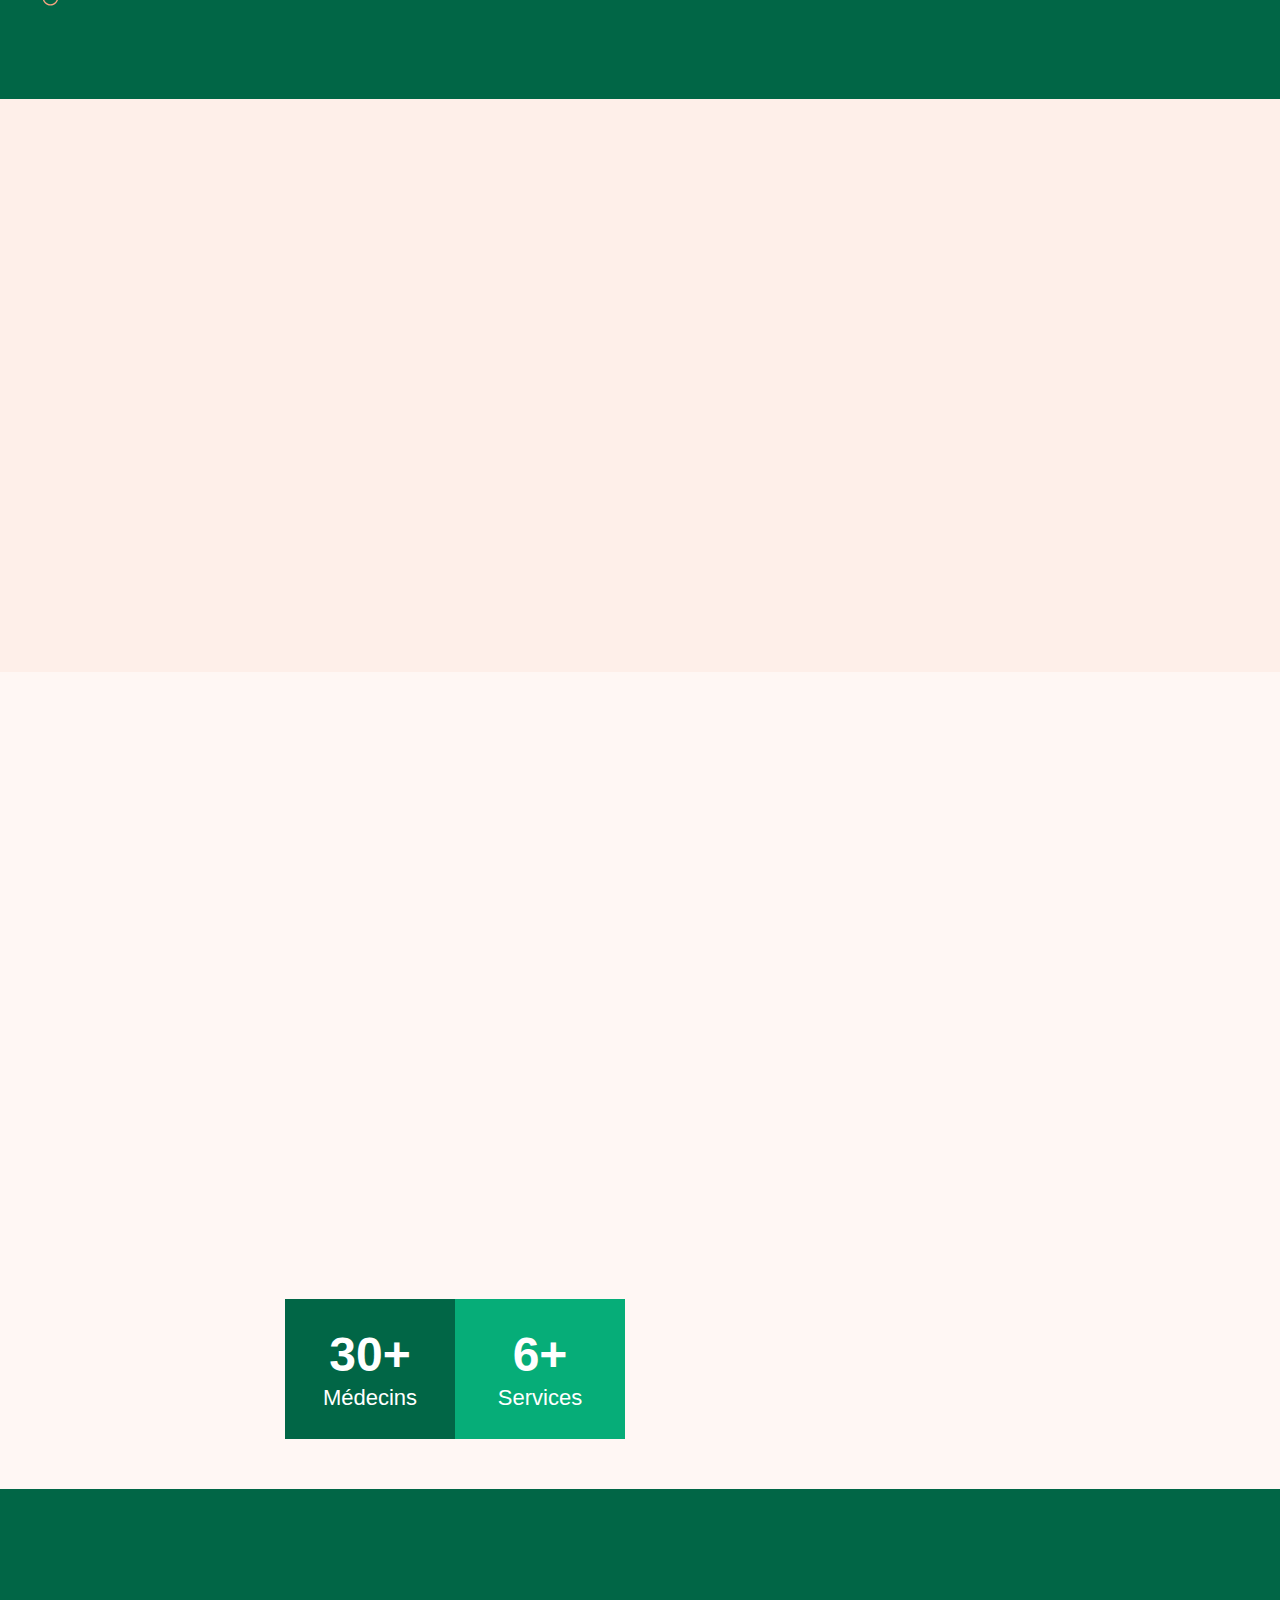
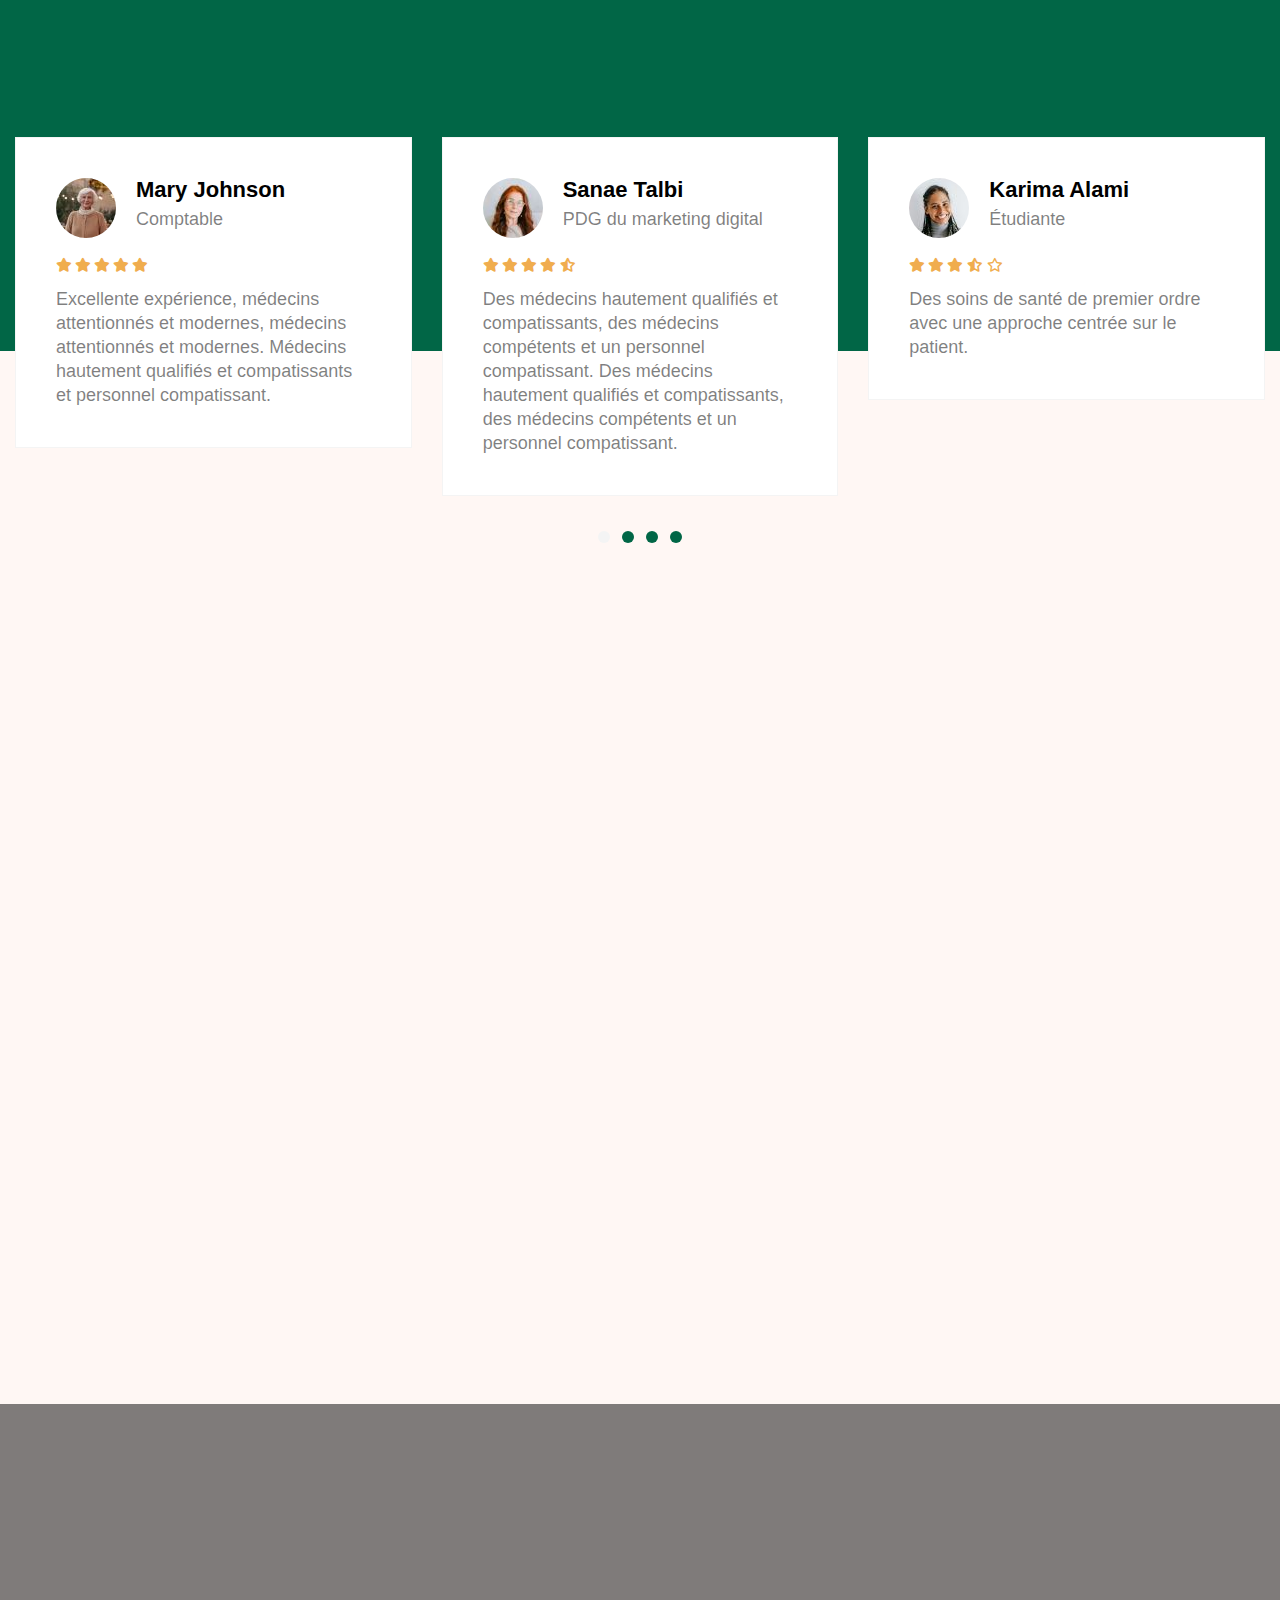
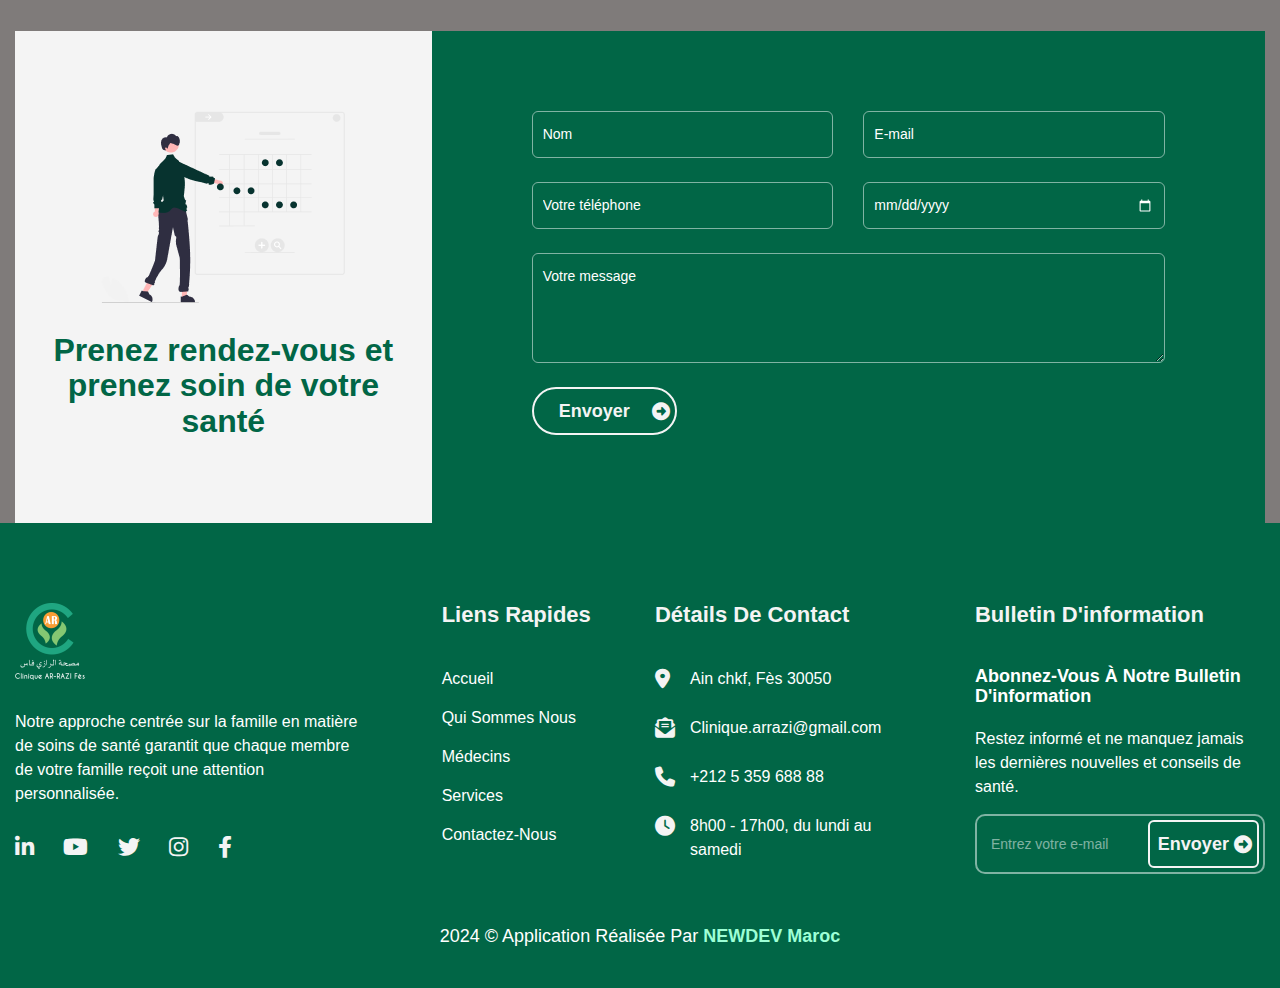
==== commit 61d753f1: "fixe ration of the immages and some other problems" ====
--- a/index.html
+++ b/index.html
@@ -124,9 +124,9 @@
 						<!-- Hero Footer Start -->
 						<div class="hero-footer">
 							<a href="#" class="btn-default wow fadeInUp" data-wow-delay="0.25s"> En Savoir Plus</a>
-							<a href="https://www.youtube.com/watch?v=Y-x0efG1seA"
+							<!-- <a href="https://www.youtube.com/watch?v=Y-x0efG1seA"
 								class="btn-video popup-youtube wow fadeInUp" data-wow-delay="0.25s"><i
-									class="fas fa-play-circle"></i> Voire la Video</a>
+									class="fas fa-play-circle"></i> Voire la Video</a> -->
 						</div>
 						<!-- Hero Footer Start -->
 					</div>
--- a/css/custom.css
+++ b/css/custom.css
@@ -692,7 +692,7 @@
 /************************************/
 
 .hero{
-	padding: 15px 0;
+	padding: 21px 0;
 	background: url('../images/half-circle-img.png') no-repeat bottom right 30px, var(--primary-color);
 	position: relative;
 }
@@ -763,13 +763,13 @@
 .hero-images .hero-image-2{
 	margin-bottom: 110px;
 }
-
+/* hadi */
 .hero-images .hero-image-1 figure,
 .hero-images .hero-image-2 figure,
 .hero-images .hero-image-1 img,
 .hero-images .hero-image-2 img{
 	border-radius: 999px;
-	aspect-ratio: 1/1.7;
+	/* aspect-ratio: 1/1.7; */
 	object-fit: cover;
 }
 
@@ -883,11 +883,11 @@
 	background-position: center center;
 	background-size: 100% auto;
 }
-
+/* hadi */
 .about-us-image .about-us-image-2 img,
 .about-us-image .about-us-image-1 img{
 	border-radius: 999px;
-	aspect-ratio: 1/1.7;
+	/* aspect-ratio: 1/1.7; */
 	object-fit: cover;
 }
 
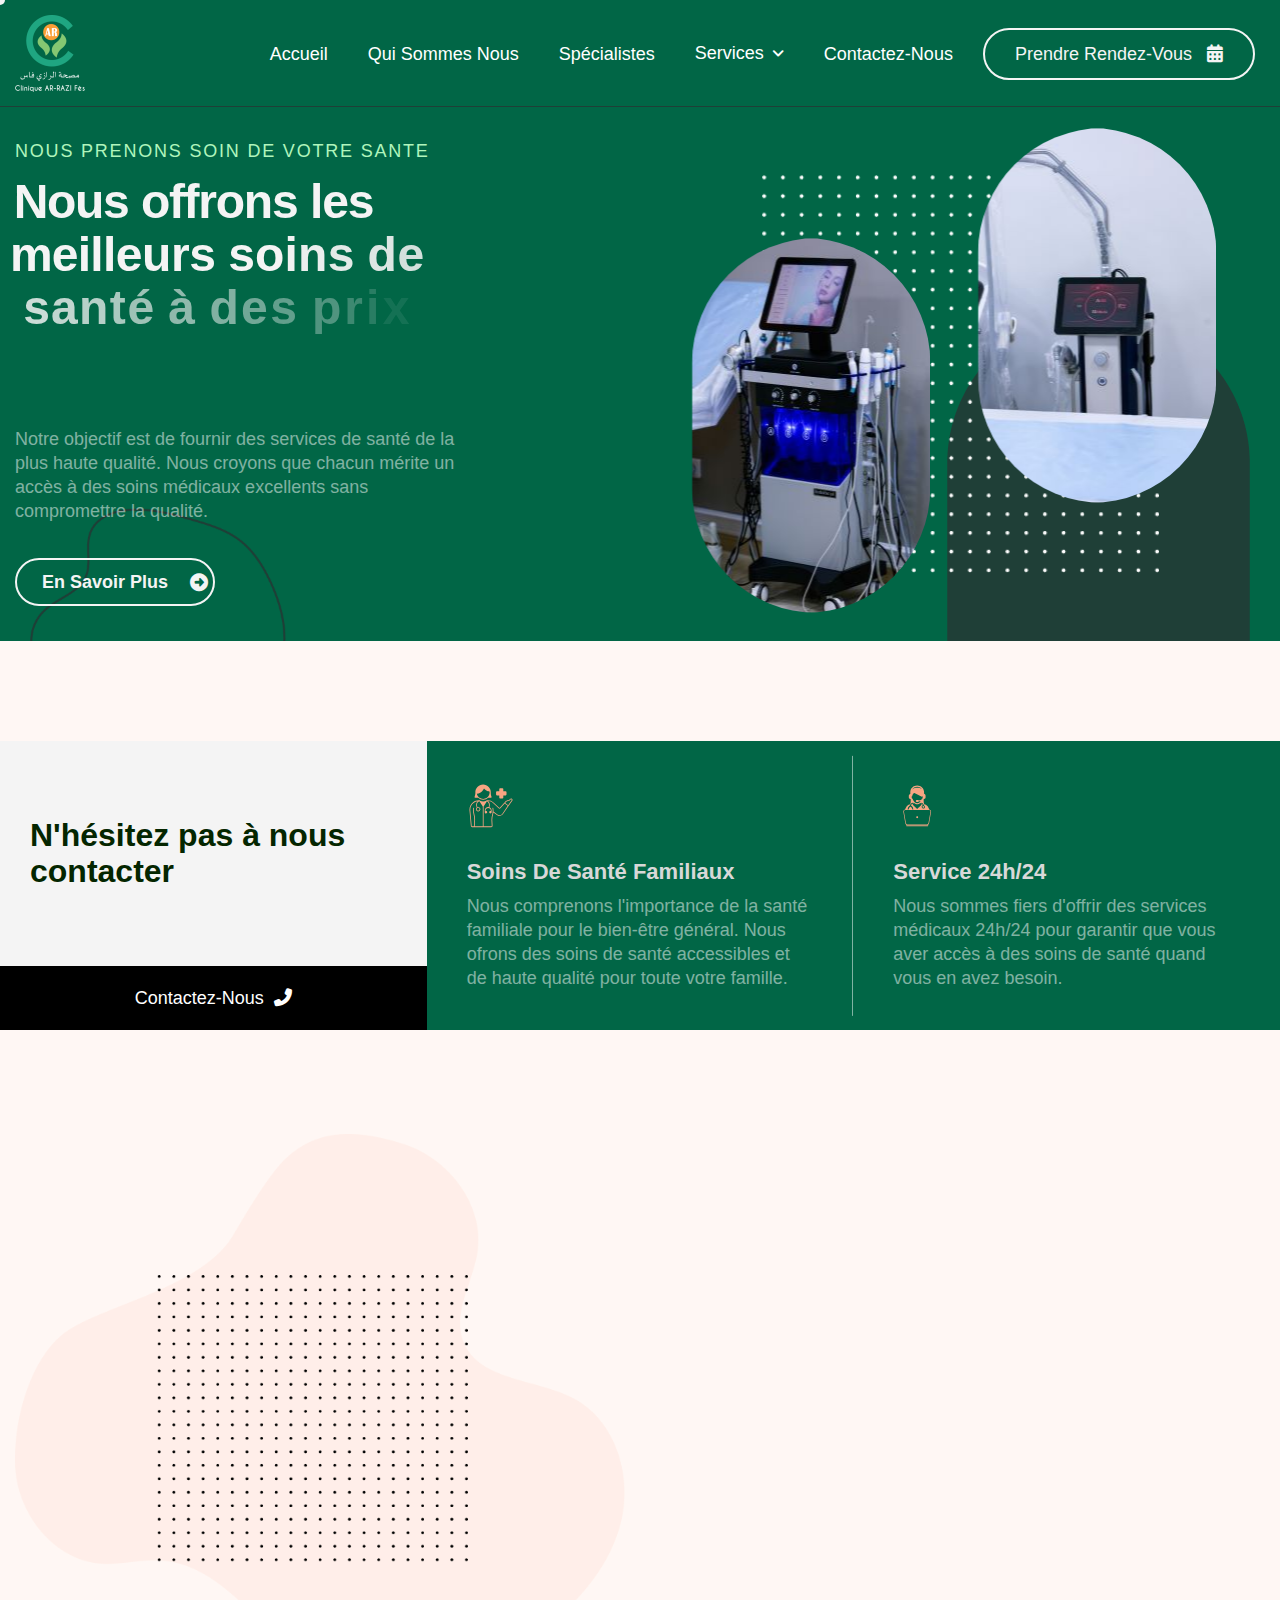
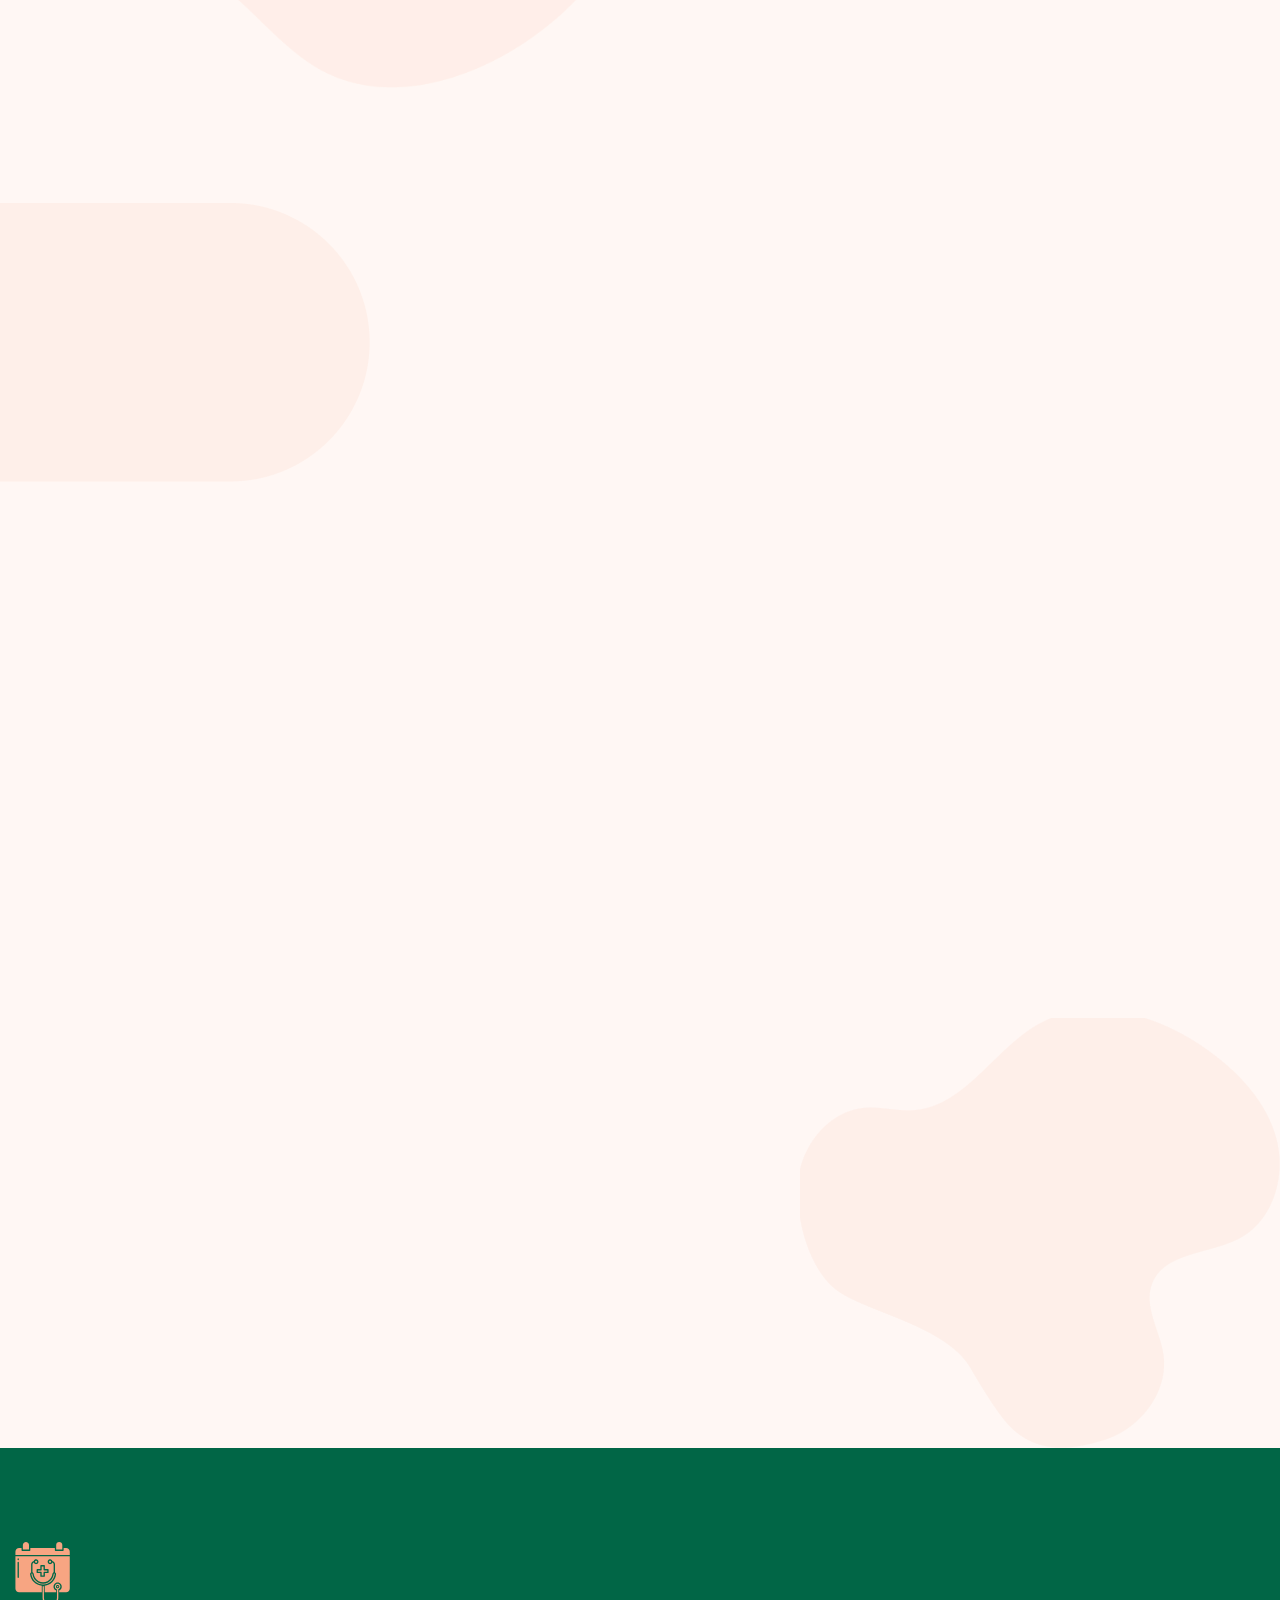
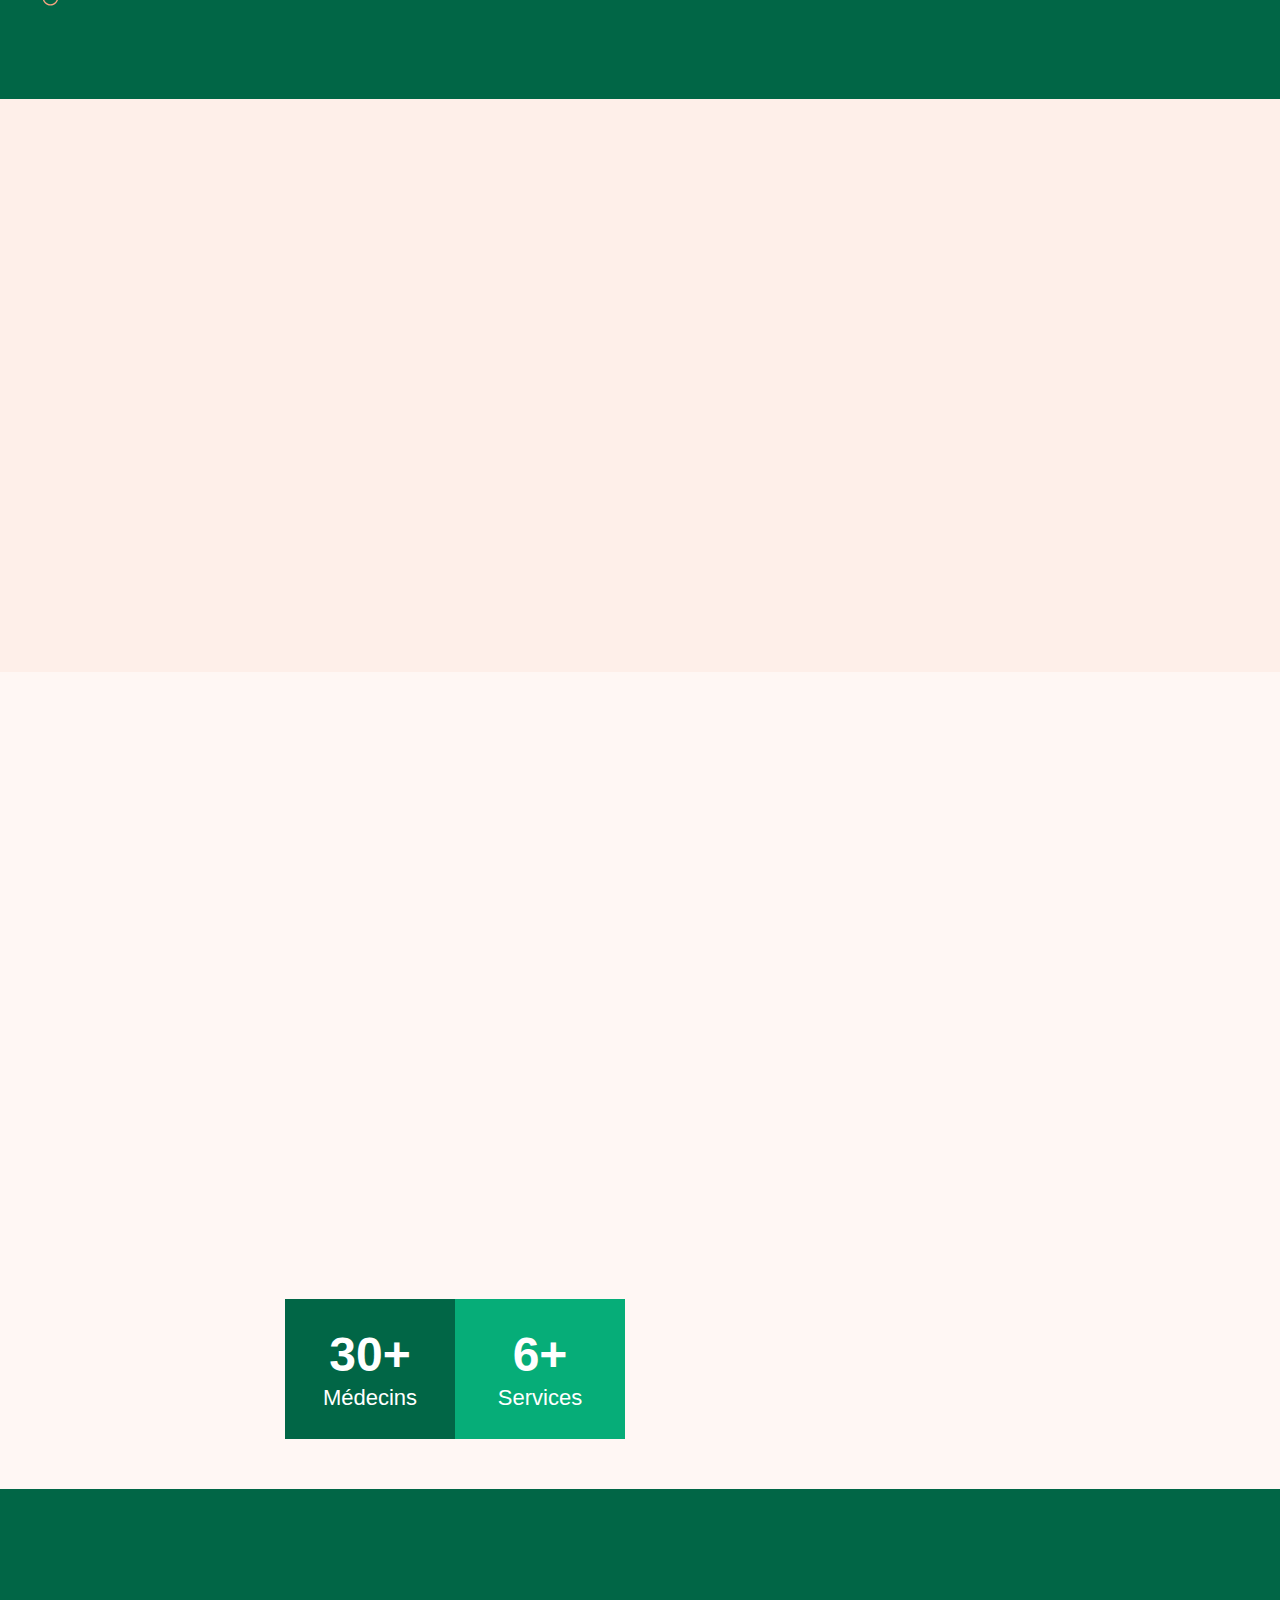
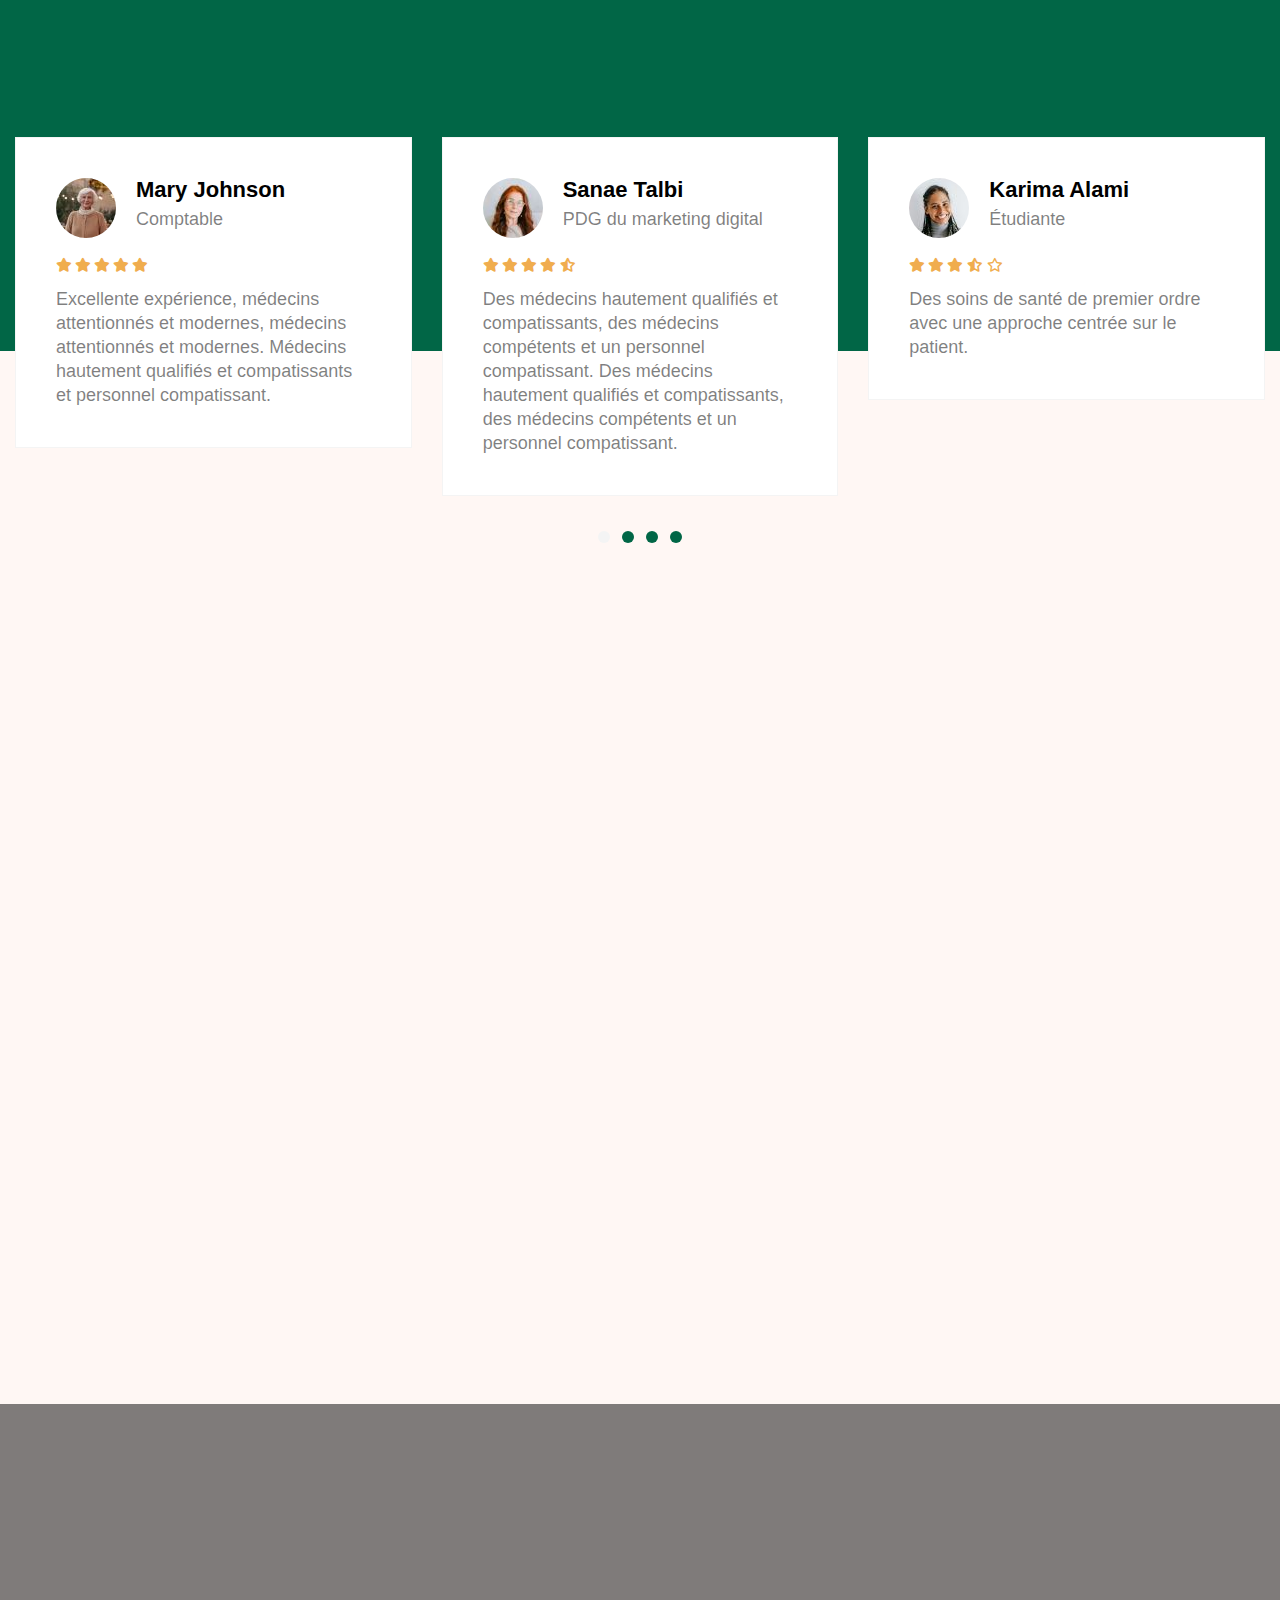
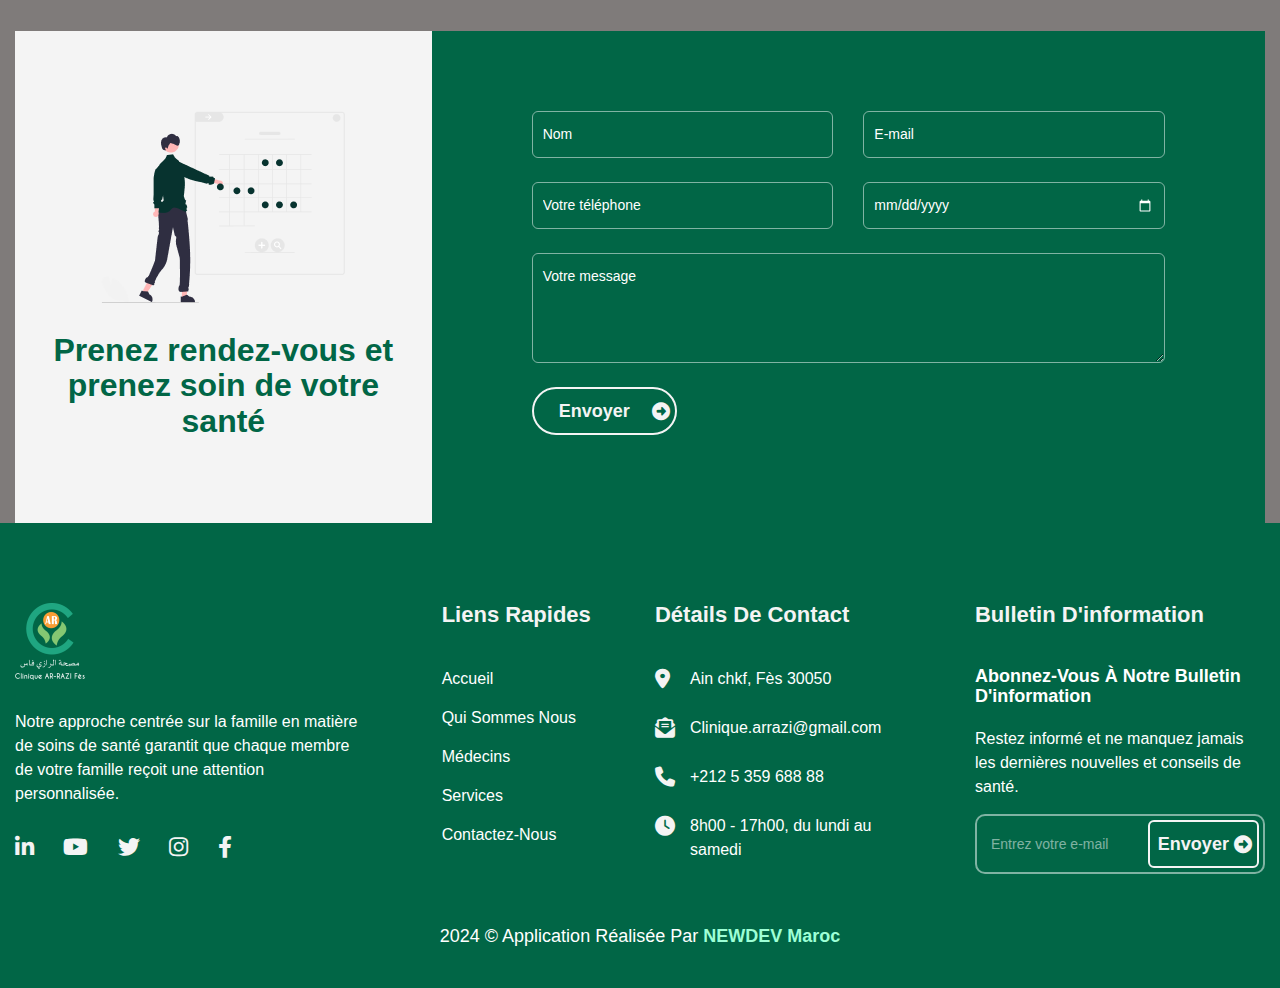
==== commit 75ab0746: "fix index" ====
--- a/index.html
+++ b/index.html
@@ -165,7 +165,7 @@
 							<h2>N'hésitez <strong>pas </strong>à nous contacter</h2>
 						</div>
 						<div class="appointment-wrap">
-							<a class="appointment-btn" href="">Contactez-Nous <i class="fa-solid fa-phone-flip"></i>
+							<a class="appointment-btn" href="contact.html">Contactez-Nous <i class="fa-solid fa-phone-flip"></i>
 							</a>
 						</div>
 					</div>
@@ -1014,7 +1014,7 @@
 	<!-- Recent Posts Section End -->
 
 	<!-- Footer Contact Form Start  -->
-	<div class="home-contact-form parallaxie">
+	<div class="home-contact-form parallaxie" id="contact-form">
 		<div class="container">
 			<div class="row">
 				<div class="col-lg-12">
@@ -1041,7 +1041,7 @@
 					<!-- Contact Appointment End -->
 				</div>
 
-				<div class="col-lg-8 col-md-7 col-12">
+				<div class="col-lg-8 col-md-7 col-12" >
 					<!-- Contact Form start -->
 					<div class="contact-form">
 						<form id="appointmentForm" action="#" method="POST" data-toggle="validator">
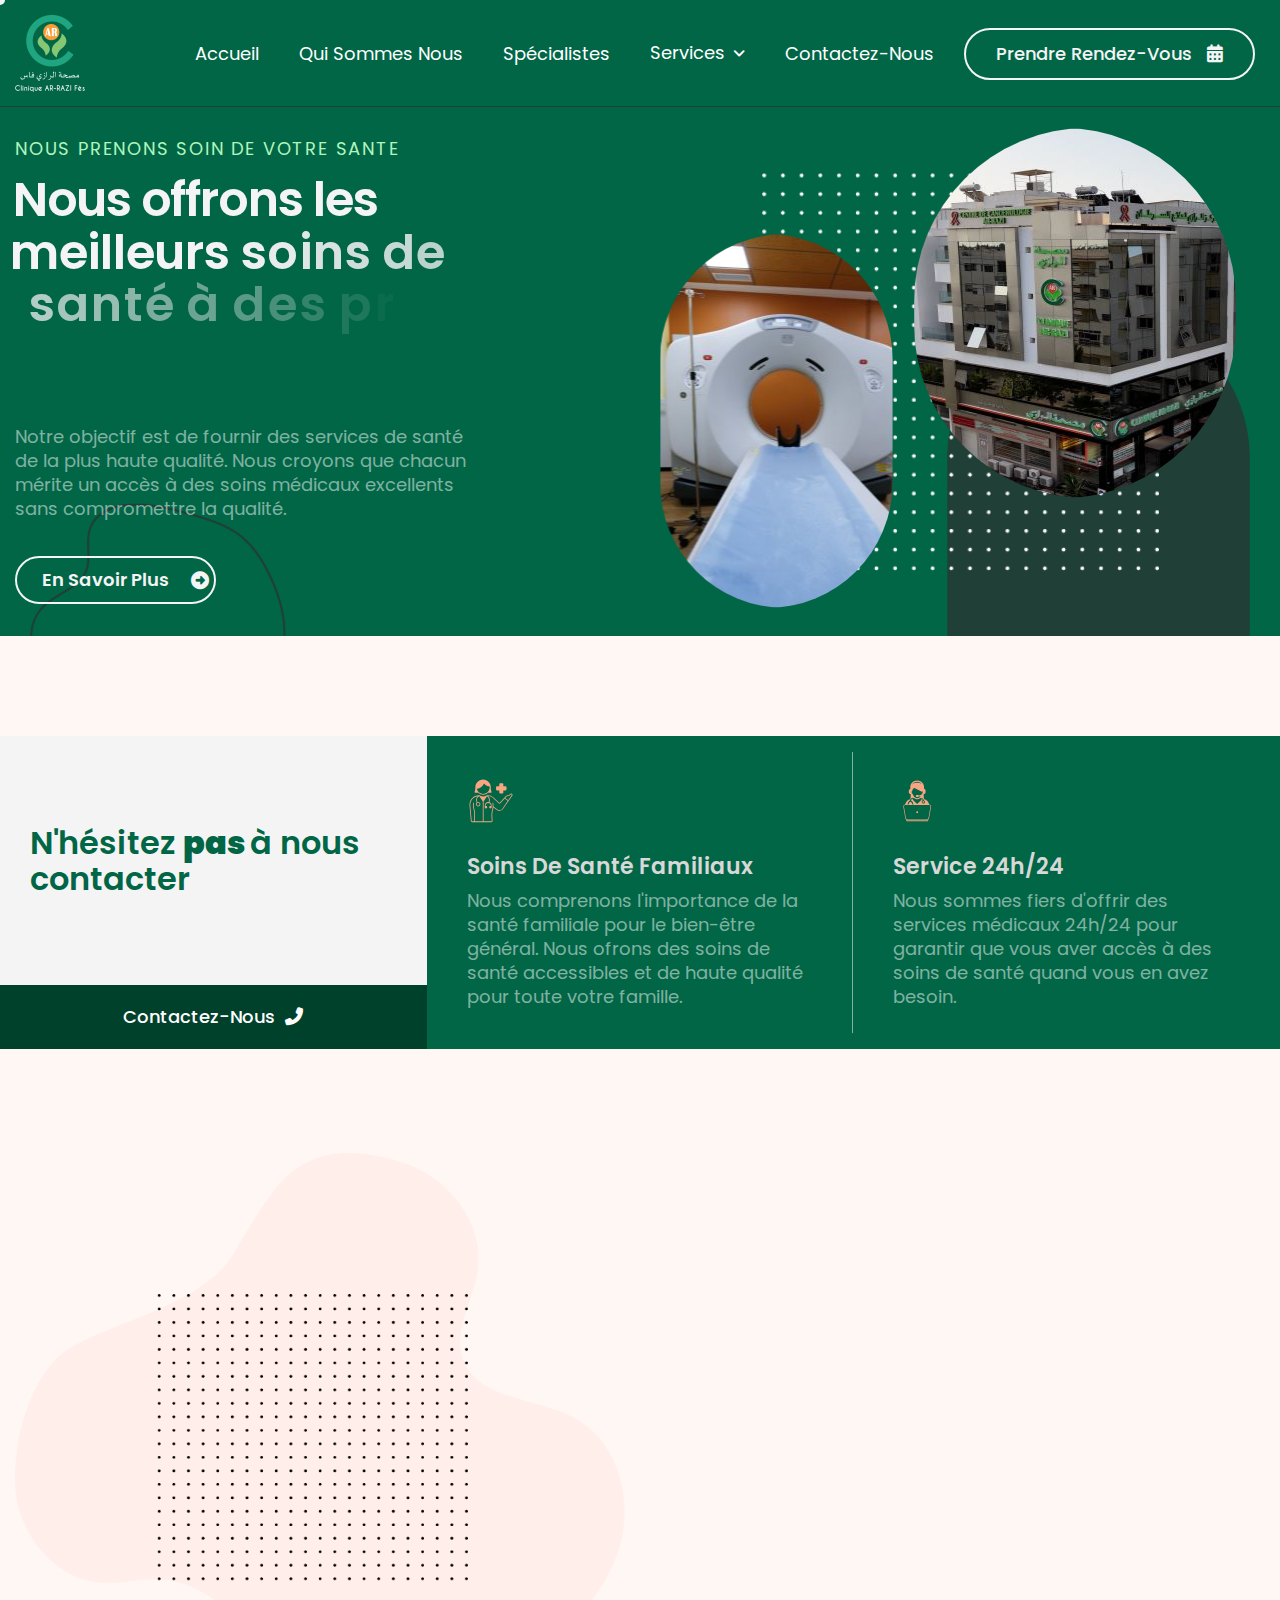
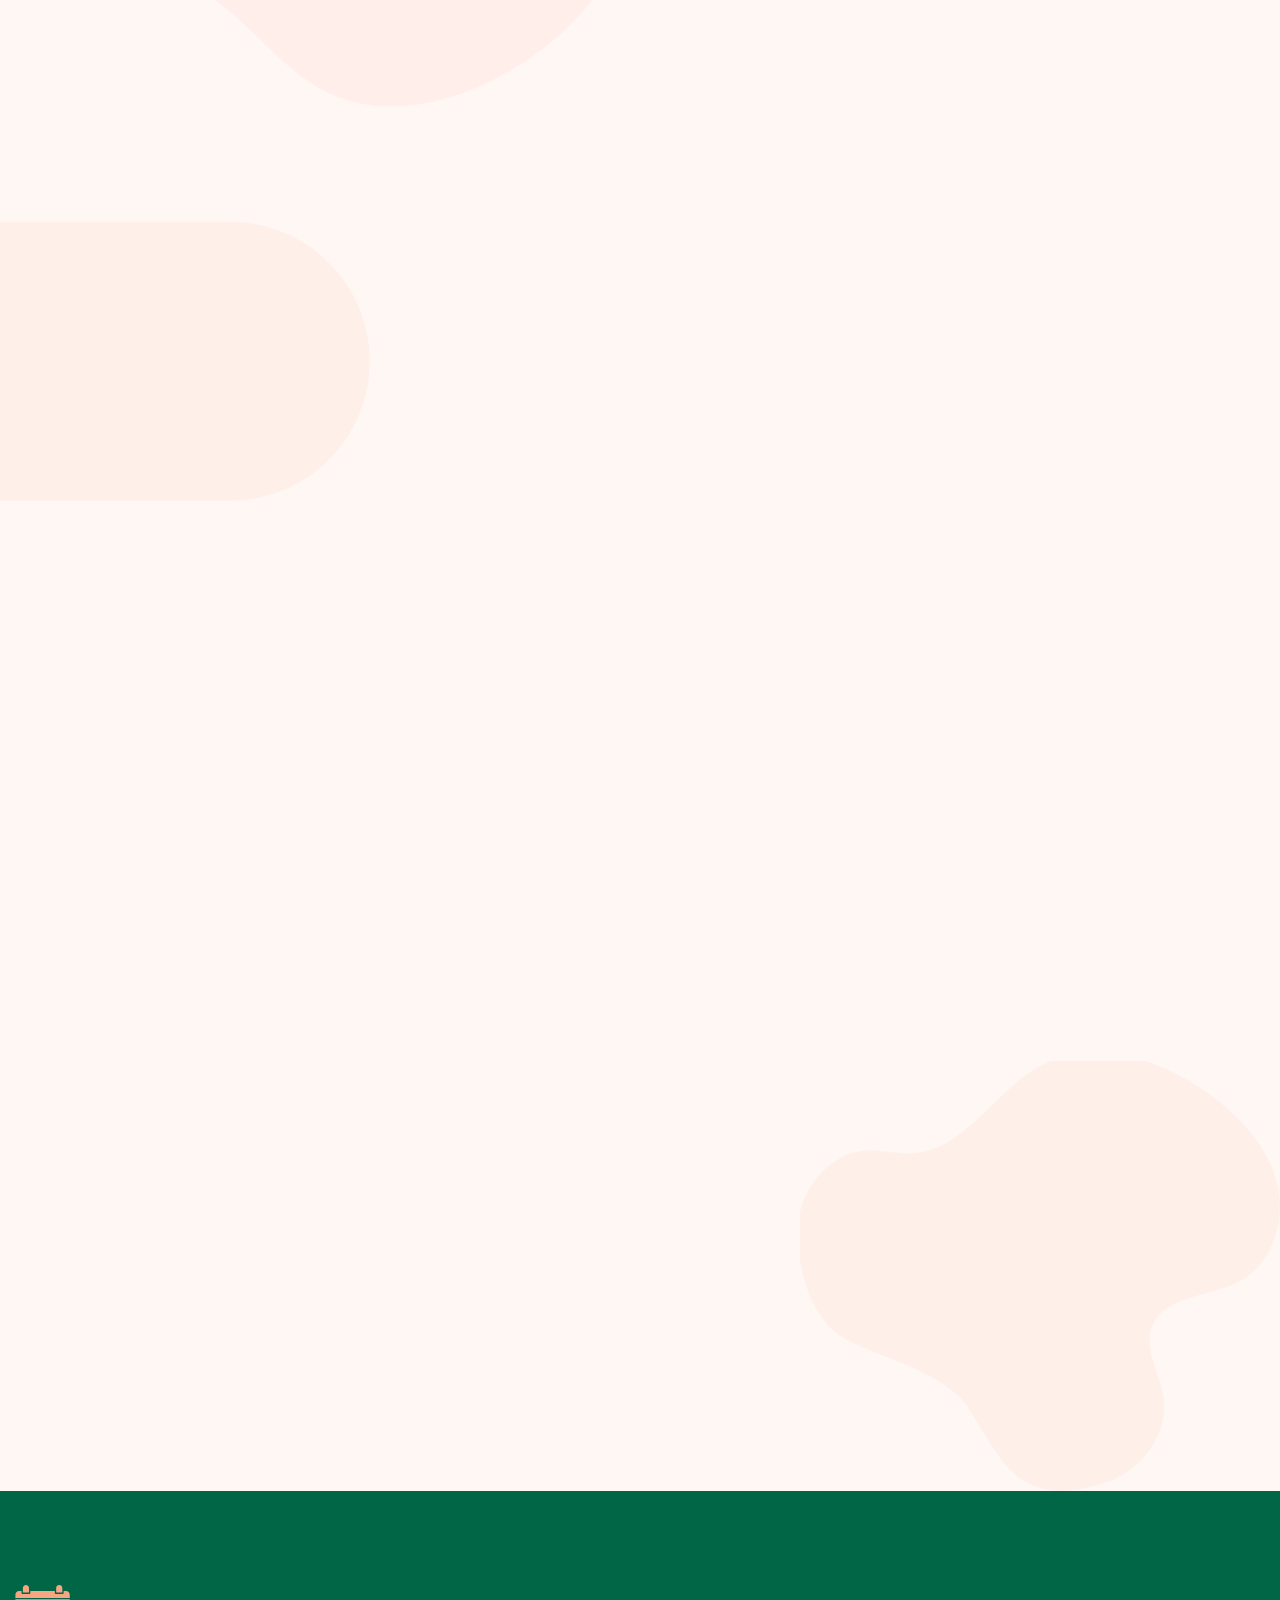
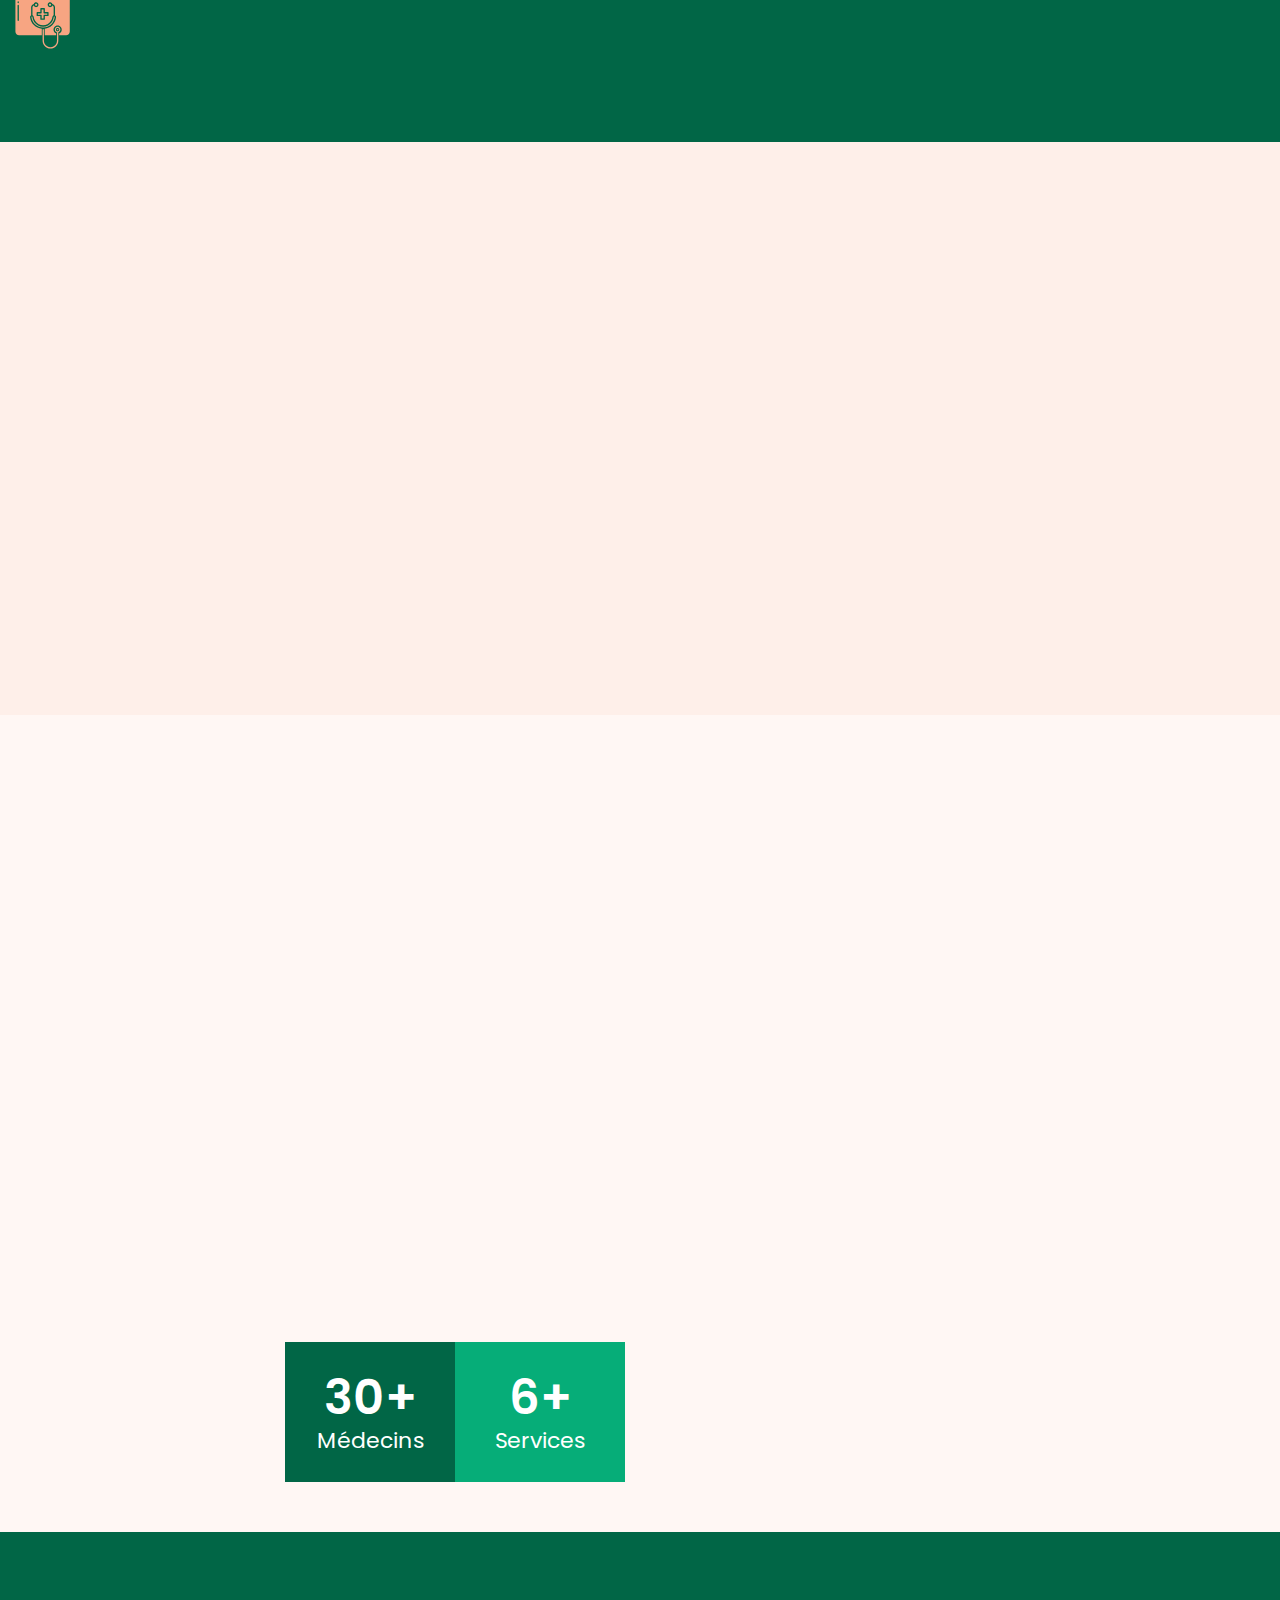
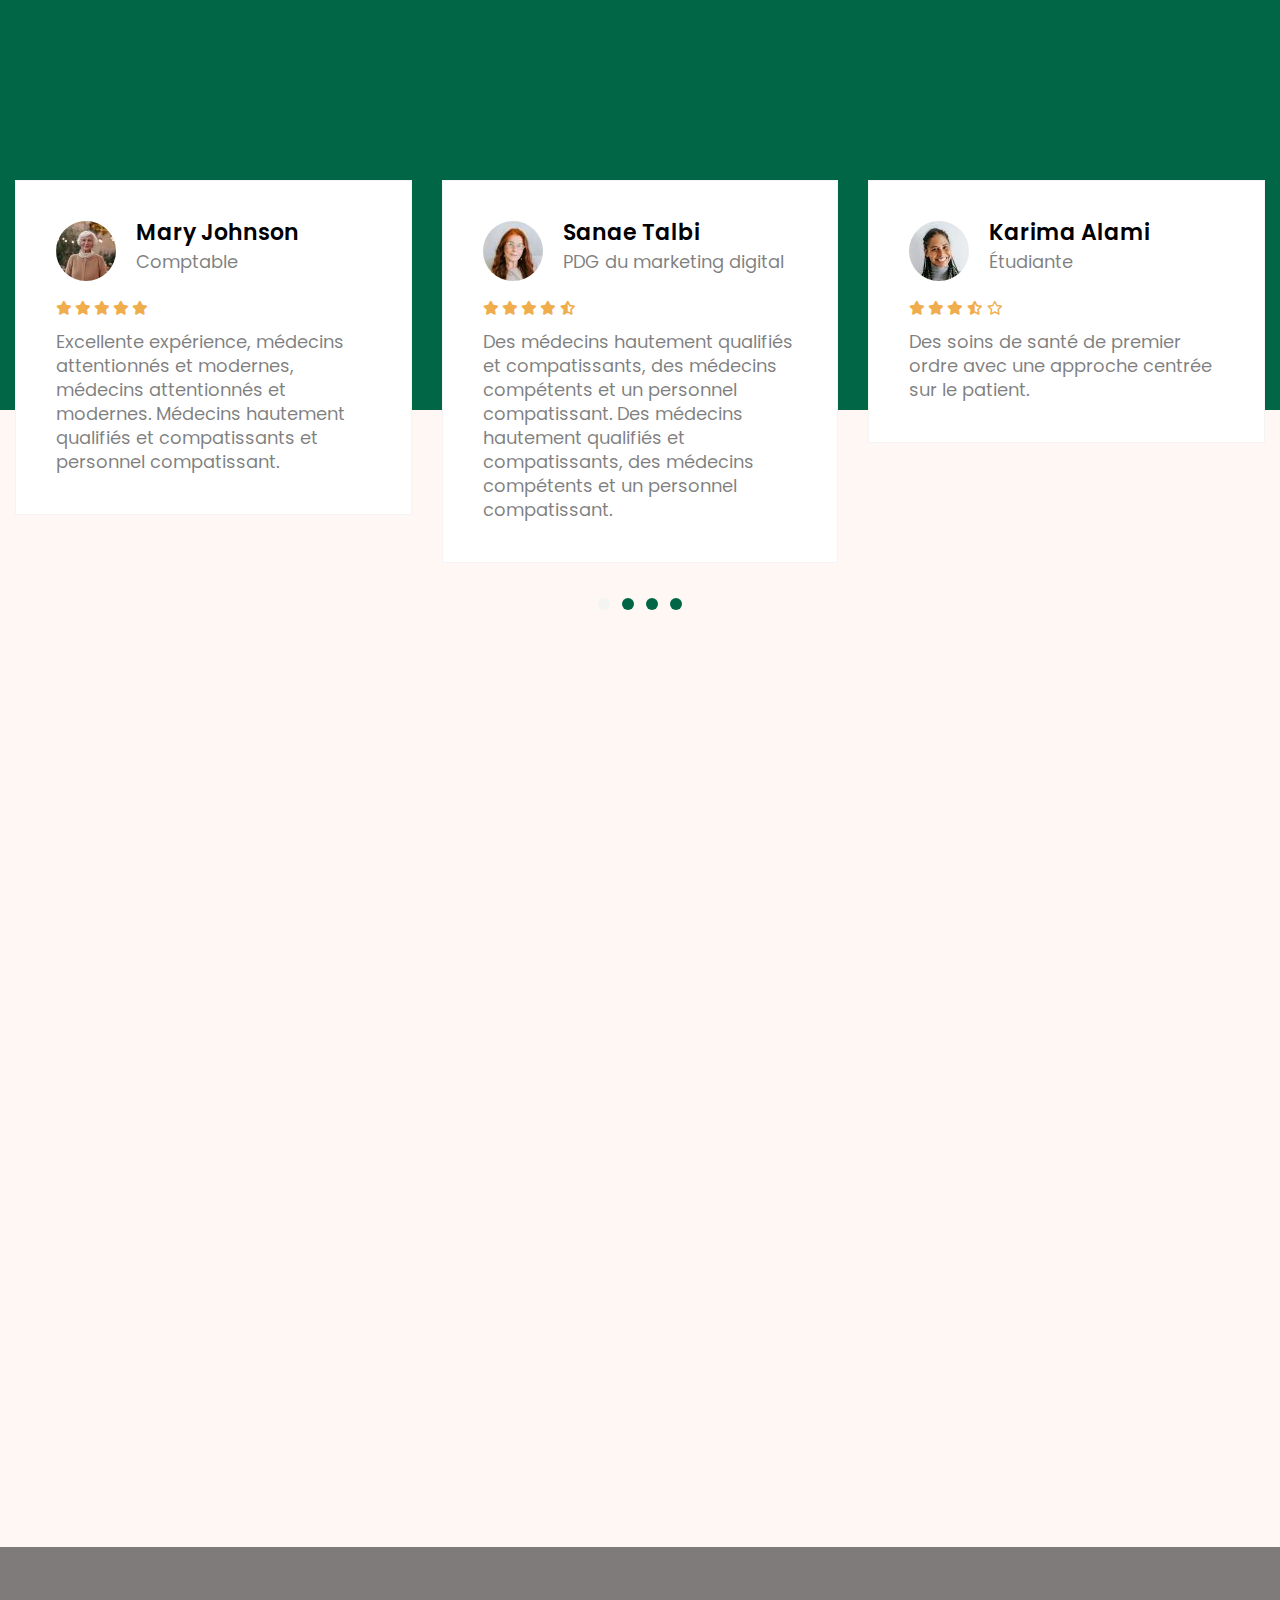
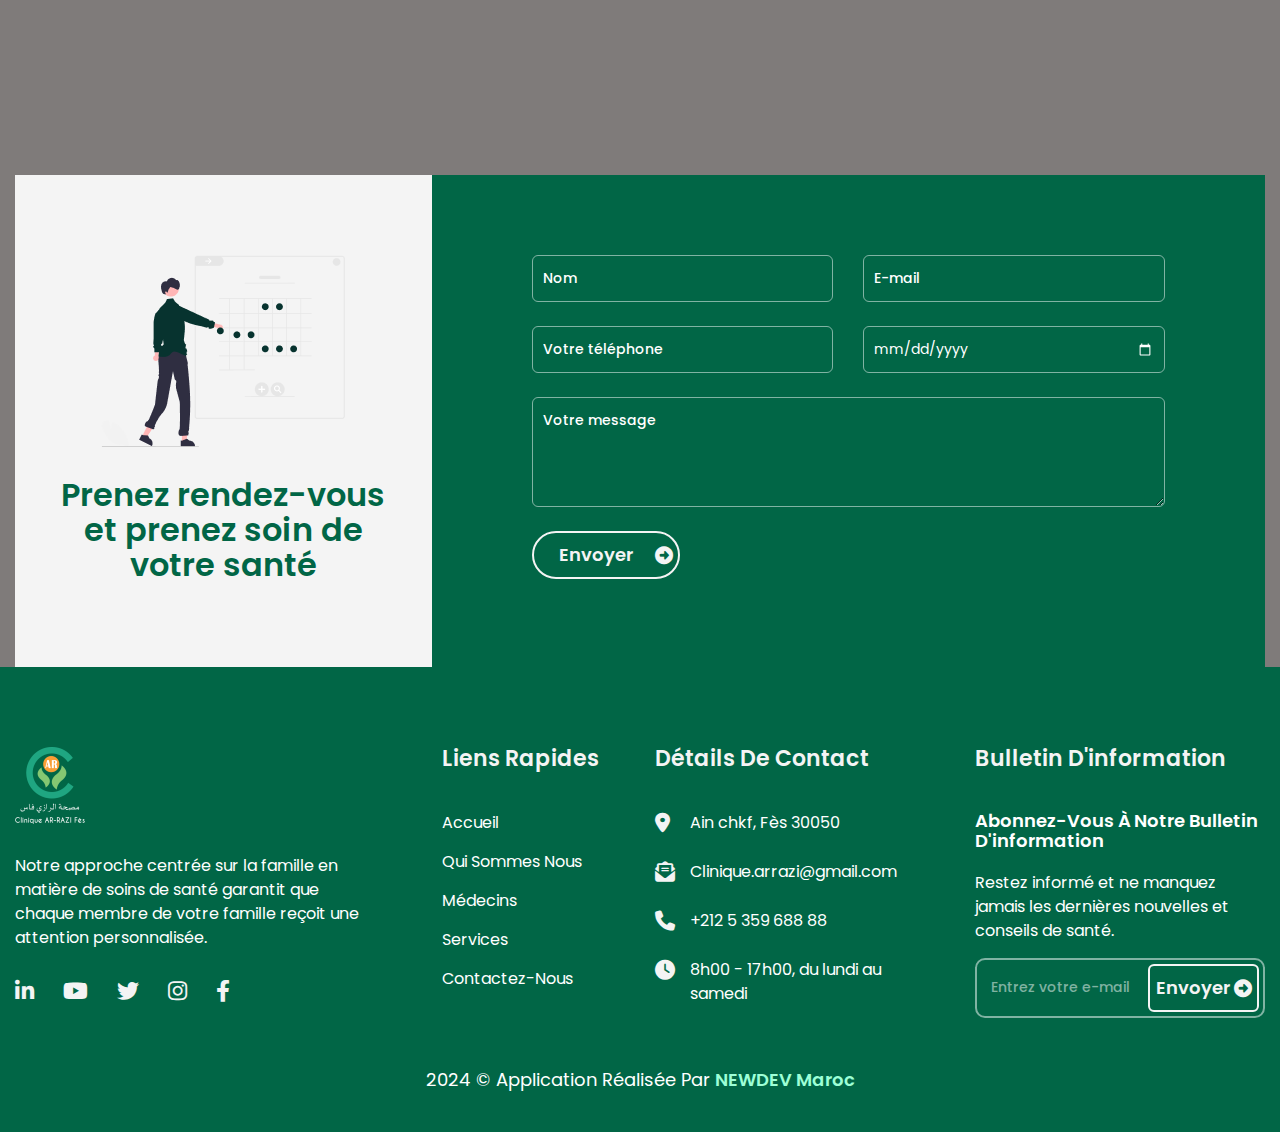
==== commit 654ed102: "make some changes in picts and other pages" ====
--- a/index.html
+++ b/index.html
@@ -70,7 +70,7 @@
 								<li class="nav-item"><a class="nav-link" href="index.html">Accueil</a></li>
 								<li class="nav-item"><a class="nav-link" href="about.html">Qui sommes Nous</a></li>
 								<li class="nav-item"><a class="nav-link" href="services.html">Spécialistes</a></li>
-								<li class="nav-item submenu"><a class="nav-link" href="#">Services</a>
+								<li class="nav-item submenu"><a class="nav-link" href="javascript:void(0)">Services</a>
 									<ul>
 										<!-- <li class="nav-item"><a class="nav-link" href="services-single.html">Service Single</a></li> -->
 										<li class="nav-item"><a class="nav-link" href="blog.html">Blog</a></li>
@@ -123,7 +123,7 @@
 
 						<!-- Hero Footer Start -->
 						<div class="hero-footer">
-							<a href="#" class="btn-default wow fadeInUp" data-wow-delay="0.25s"> En Savoir Plus</a>
+							<a href="#faqs" class="btn-default wow fadeInUp" data-wow-delay="0.25s"> En Savoir Plus</a>
 							<!-- <a href="https://www.youtube.com/watch?v=Y-x0efG1seA"
 								class="btn-video popup-youtube wow fadeInUp" data-wow-delay="0.25s"><i
 									class="fas fa-play-circle"></i> Voire la Video</a> -->
@@ -138,12 +138,12 @@
 					<div class="hero-images">
 						<div class="hero-image-1">
 							<figure class="image-anime reveal">
-								<img src="images/clinique_images/image-1.jpg" alt="">
+								<img src="images/clinique_images/image-1-1.jpg" alt="">
 							</figure>
 						</div>
 						<div class="hero-image-2">
 							<figure class="image-anime reveal">
-								<img src="images/clinique_images/image-2.jpg" alt="">
+								<img src="images/clinique_images/image-1.jpg" alt="">
 							</figure>
 						</div>
 					</div>
@@ -275,7 +275,7 @@
 								<li>Pédiatrie</li>
 								<li>Radiothérapie de pointe</li>
 							</ul>
-							<!-- <a href="#" class="btn-default wow fadeInUp" data-wow-delay="0.5s">En savoir plus</a> -->
+							<!-- <a href="javascript:void(0)" class="btn-default wow fadeInUp" data-wow-delay="0.5s">En savoir plus</a> -->
 						</div>
 						<!-- About Content Footer End -->
 					</div>
@@ -322,7 +322,7 @@
 						</div>
 						<!-- Medical Service Button Start -->
 						<div class="medical-service-btn">
-							<a href="#" class="btn-services">En savoir plus <i class="far fa-arrow-alt-circle-right"></i></a>
+							<a href="javascript:void(0)" class="btn-services">En savoir plus <i class="far fa-arrow-alt-circle-right"></i></a>
 						</div>
 						<!-- Medical Service Button End -->
 					</div>
@@ -348,7 +348,7 @@
 						</div>
 						<!-- Medical Service Button Start -->
 						<div class="medical-service-btn">
-							<a href="#" class="btn-services">En savoir plus <i class="far fa-arrow-alt-circle-right"></i></a>
+							<a href="javascript:void(0)" class="btn-services">En savoir plus <i class="far fa-arrow-alt-circle-right"></i></a>
 						</div>
 						<!-- Medical Service Button End -->
 					</div>
@@ -374,7 +374,7 @@
 						</div>
 						<!-- Medical Service Button Start -->
 						<div class="medical-service-btn">
-							<a href="#" class="btn-services">En savoir plus <i class="far fa-arrow-alt-circle-right"></i></a>
+							<a href="javascript:void(0)" class="btn-services">En savoir plus <i class="far fa-arrow-alt-circle-right"></i></a>
 						</div>
 						<!-- Medical Service Button End -->
 					</div>
@@ -400,7 +400,7 @@
 						</div>
 						<!-- Medical Service Button Start -->
 						<div class="medical-service-btn">
-							<a href="#" class="btn-services">En savoir plus <i class="far fa-arrow-alt-circle-right"></i></a>
+							<a href="javascript:void(0)" class="btn-services">En savoir plus <i class="far fa-arrow-alt-circle-right"></i></a>
 						</div>
 						<!-- Medical Service Button End -->
 					</div>
@@ -426,7 +426,7 @@
 						</div>
 						<!-- Medical Service Button Start -->
 						<div class="medical-service-btn">
-							<a href="#" class="btn-services">En savoir plus <i class="far fa-arrow-alt-circle-right"></i></a>
+							<a href="javascript:void(0)" class="btn-services">En savoir plus <i class="far fa-arrow-alt-circle-right"></i></a>
 						</div>
 						<!-- Medical Service Button End -->
 					</div>
@@ -451,7 +451,7 @@
 						</div>
 						<!-- Medical Service Button Start -->
 						<div class="medical-service-btn">
-							<a href="#" class="btn-services">En savoir plus <i class="far fa-arrow-alt-circle-right"></i></a>
+							<a href="javascript:void(0)" class="btn-services">En savoir plus <i class="far fa-arrow-alt-circle-right"></i></a>
 						</div>
 						<!-- Medical Service Button End -->
 					</div>
@@ -476,7 +476,7 @@
 						</div>
 						<!-- Medical Service Button Start -->
 						<div class="medical-service-btn">
-							<a href="#" class="btn-services">En savoir plus <i class="far fa-arrow-alt-circle-right"></i></a>
+							<a href="javascript:void(0)" class="btn-services">En savoir plus <i class="far fa-arrow-alt-circle-right"></i></a>
 						</div>
 						<!-- Medical Service Button End -->
 					</div>
@@ -524,7 +524,7 @@
 				<div class="col-lg-4">
 					<!-- Cta Btn Start -->
 					<div class="cta-btn">
-						<a href="#" class="appointment-btn wow fadeInUp">Prendre Rendez-Vous <i
+						<a href="javascript:void(0)" class="appointment-btn wow fadeInUp">Prendre Rendez-Vous <i
 								class="fa-solid fa-calendar-days"></i></a>
 					</div>
 					<!-- Cta Btn End -->
@@ -672,7 +672,7 @@
 					</div>
 				</div>
 
-				<div class="col-lg-6">
+				<div class="col-lg-6" id="faqs">
 					<div class="faqs-content">
 						<!-- Section Title Start -->
 						<div class="section-title section-title-top">
@@ -941,7 +941,7 @@
 
 						<!-- Post Content Start -->
 						<div class="post-item-body">
-							<h2><a href="#">L'hypertension, communément appelée haute pression artérielle, est une condition répandue</a></h2>
+							<h2><a href="javascript:void(0)">L'hypertension, communément appelée haute pression artérielle, est une condition répandue</a></h2>
 							<p>Meilleur annuaire de réseau médical pour les médecins et les patients</p>
 						</div>
 						<!-- Post Content End -->
@@ -1115,11 +1115,11 @@
 							<!-- Footer Social Links Start -->
 							<div class="footer-social-links">
 								<ul>
-									<li><a href="#"><i class="fa-brands fa-linkedin-in"></i></a></li>
-									<li><a href="#"><i class="fa-brands fa-youtube"></i></a></li>
-									<li><a href="#"><i class="fa-brands fa-twitter"></i></a></li>
-									<li><a href="#"><i class="fa-brands fa-instagram"></i></a></li>
-									<li><a href="#"><i class="fa-brands fa-facebook-f"></i></a></li>
+									<li><a href="javascript:void(0)"><i class="fa-brands fa-linkedin-in"></i></a></li>
+									<li><a href="javascript:void(0)"><i class="fa-brands fa-youtube"></i></a></li>
+									<li><a href="javascript:void(0)"><i class="fa-brands fa-twitter"></i></a></li>
+									<li><a href="javascript:void(0)"><i class="fa-brands fa-instagram"></i></a></li>
+									<li><a href="javascript:void(0)"><i class="fa-brands fa-facebook-f"></i></a></li>
 								</ul>
 							</div>
 							<!-- Footer Social Links End -->
@@ -1132,11 +1132,11 @@
 						<div class="footer-quick-links">
 							<h2>Liens rapides</h2>
 							<ul>
-								<li><a href="#">Accueil</a></li>
-								<li><a href="#">Qui sommes Nous</a></li>
-								<li><a href="#">médecins</a></li>
-								<li><a href="#">Services</a></li>
-								<li><a href="#">Contactez-Nous</a></li>
+								<li><a href="index.html">Accueil</a></li>
+								<li><a href="about.html">Qui sommes Nous</a></li>
+								<li><a href="team.html">médecins</a></li>
+								<li><a href="services.html">Services</a></li>
+								<li><a href="contact.html">Contactez-Nous</a></li>
 							</ul>
 						</div>
 						<!-- Footer Quick Links End -->
--- a/css/custom.css
+++ b/css/custom.css
@@ -40,6 +40,8 @@
 /*** 	  01. Global Variables	   ***/
 /*************************************/
 
+@import url('https://fonts.googleapis.com/css2?family=Poppins:ital,wght@0,100;0,200;0,300;0,400;0,500;0,600;0,700;0,800;0,900;1,100;1,200;1,300;1,400;1,500;1,600;1,700;1,800;1,900&display=swap');
+
 :root{
 	--body-background				: #FFF7F4;
 	--primary-color					: #016646;
@@ -52,7 +54,7 @@
 	--light-accent-color			: #FEEFE9;
 	--contact-and-bar-info-color	: #d8d8d8;
 	--background-detaill-specialite	: #038159;
-	--default-font					: "Figtree", sans-serif;;
+	--default-font					: "Poppins", sans-serif;;
 }
 
 /************************************/
@@ -581,8 +583,8 @@
 }
 
 .main-menu ul ul li a:hover{
-	color: var(--text-color);
-	background-color: transparent;
+	color: white;
+    background-color: var(--primary-color);
 }
 
 .responsive-menu,
@@ -803,11 +805,11 @@
 
 .home-contact-item.highlighted-box .highlighted-box-title h2{
 	font-size: 32px;
-	color: #042600;
+	color: #016646;
 }
 
 .home-contact-item.highlighted-box .appointment-wrap a{
-	background-color: var(--text-color);
+	background-color: #00412c;
     padding: 20px;
     display: block;
     text-align: center;
@@ -1077,6 +1079,8 @@
 
 .medical-service-item:hover .medical-service-btn .btn-services{
 	color: #003211;
+	background: white;
+    border-top: #038159 solid 1px;
 }
 
 /************************************/
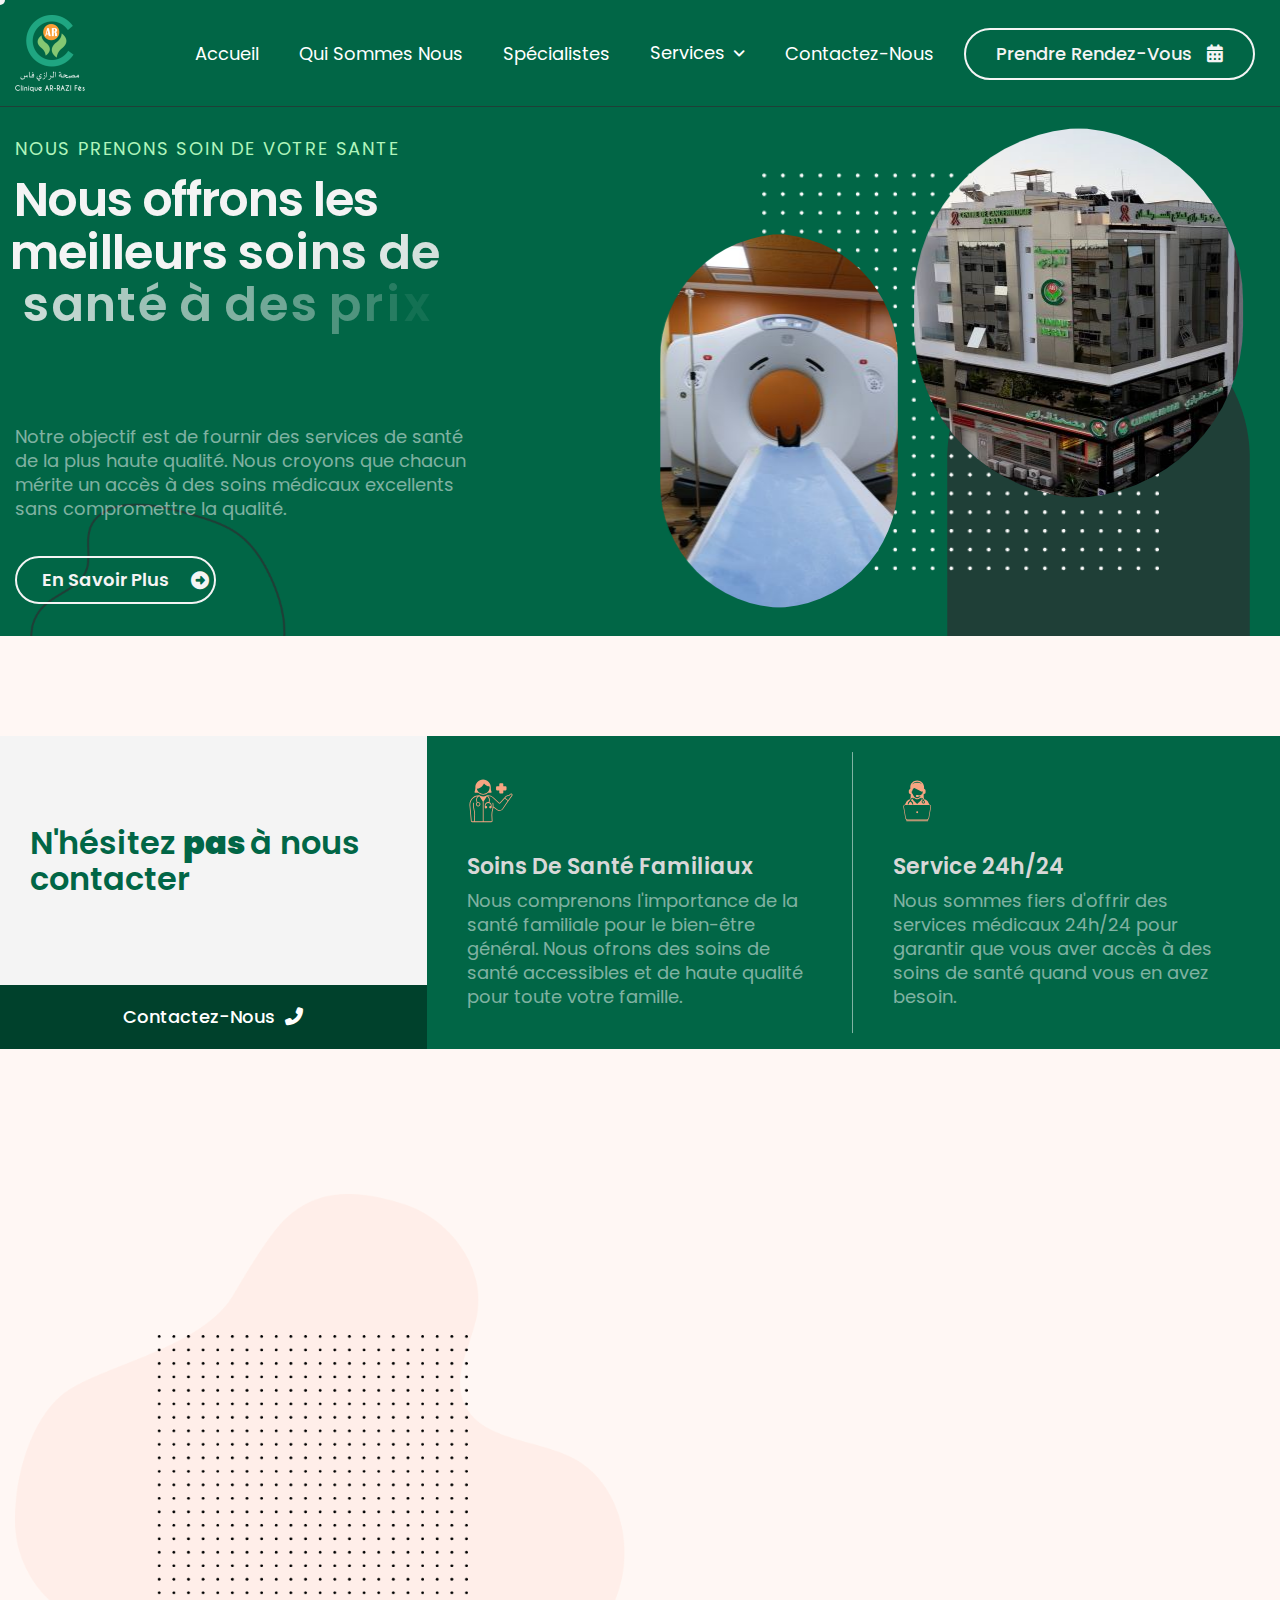
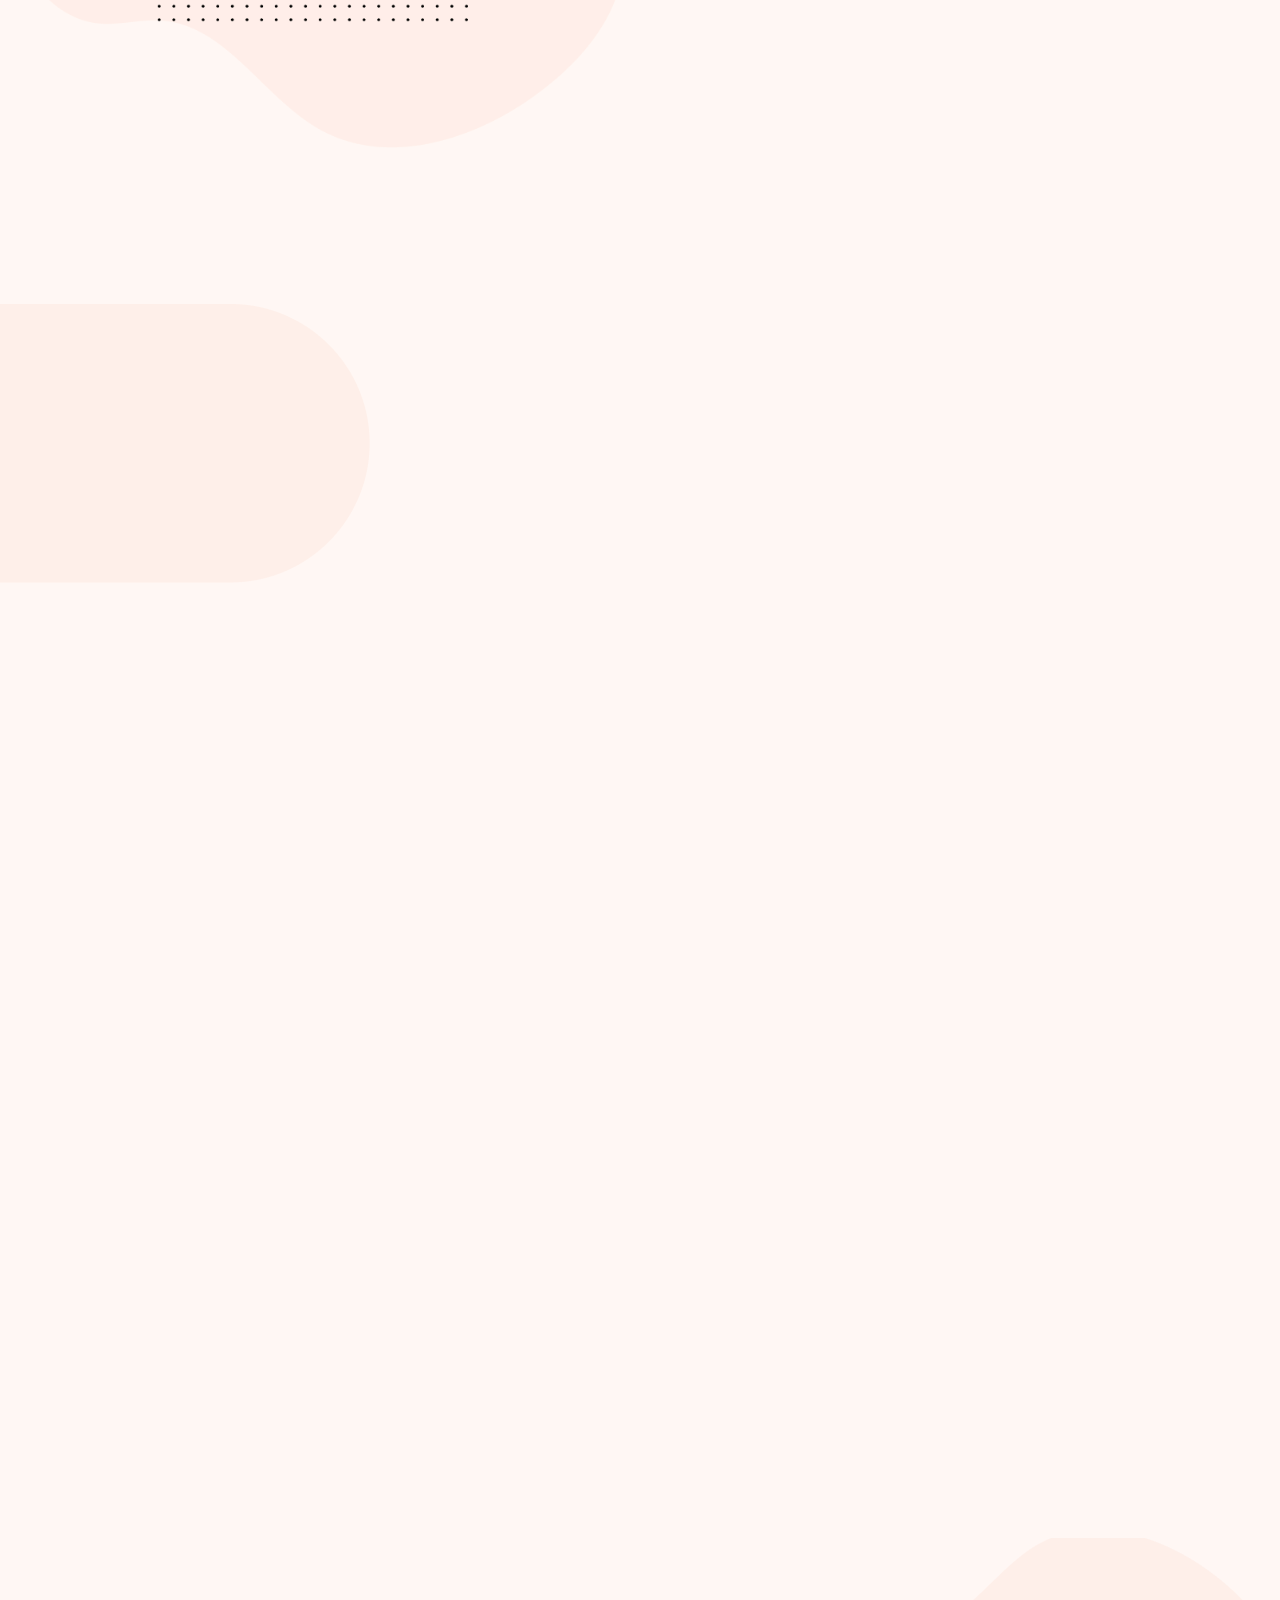
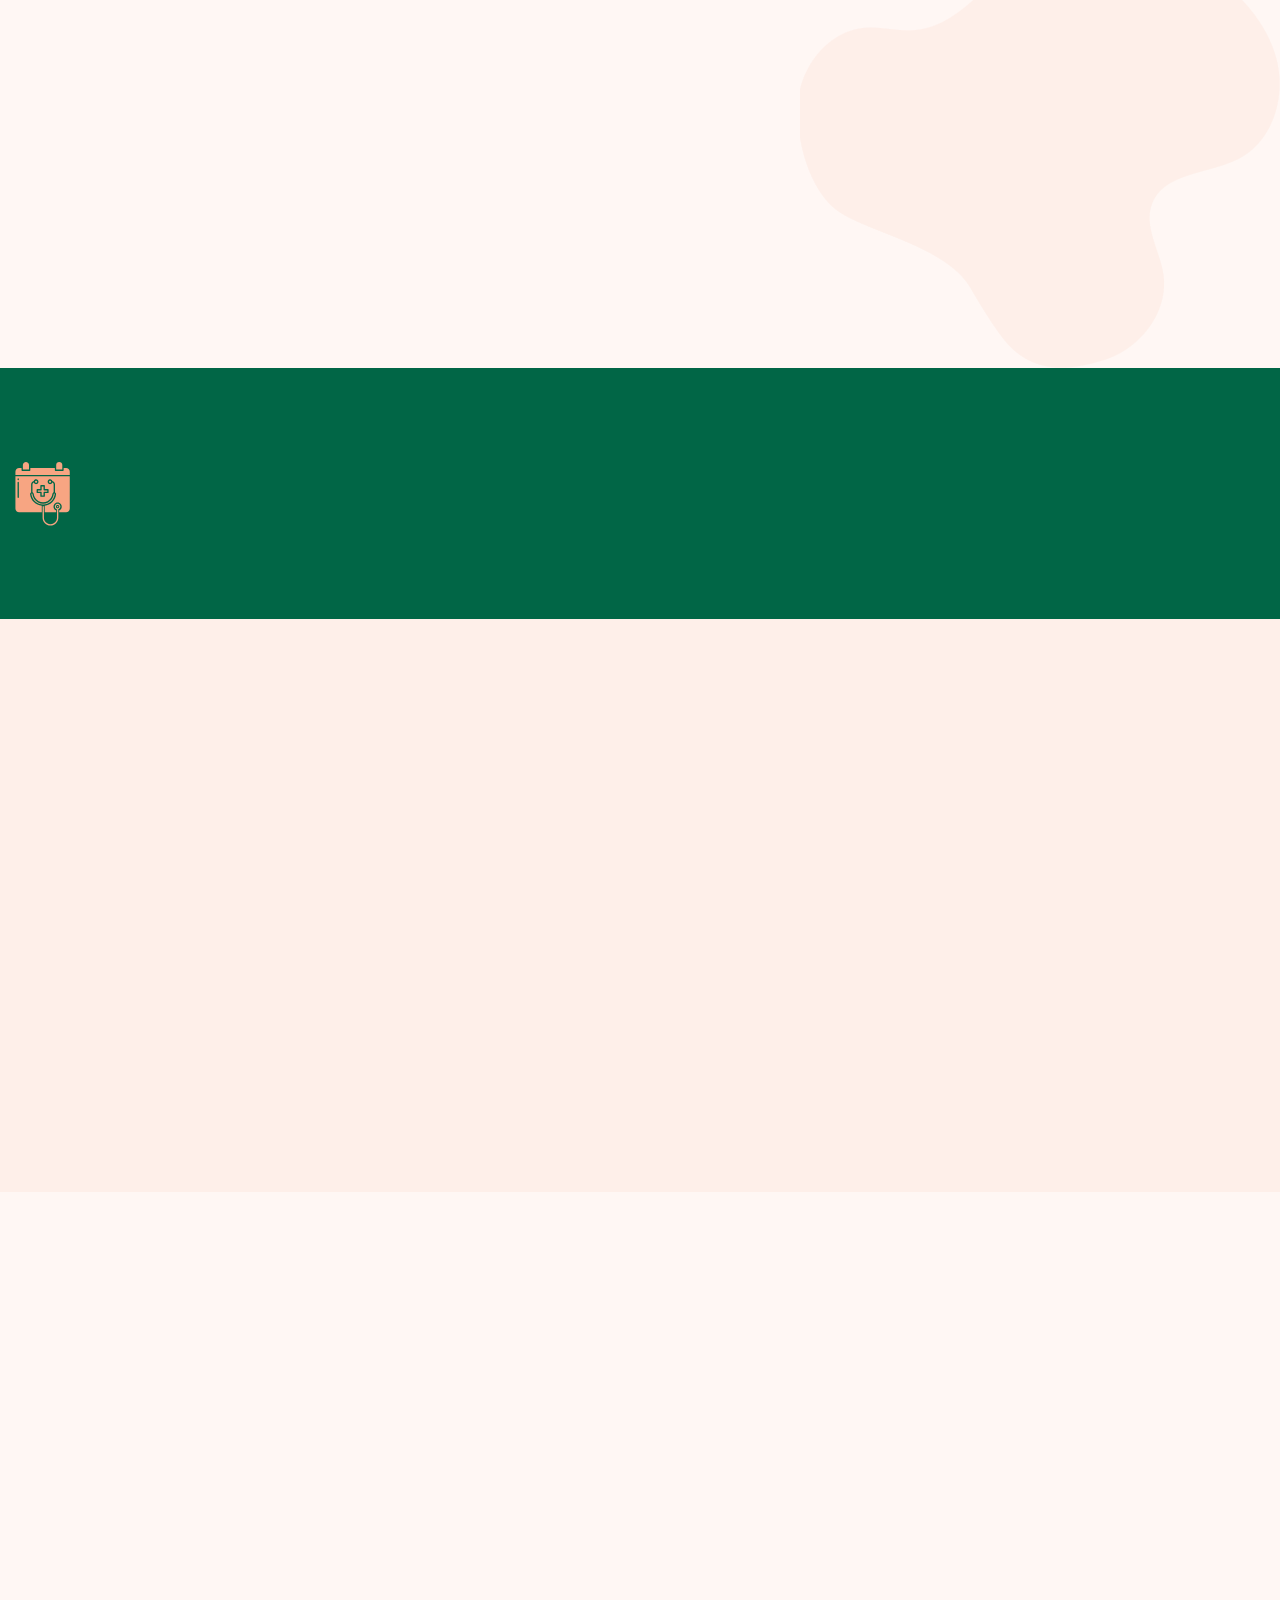
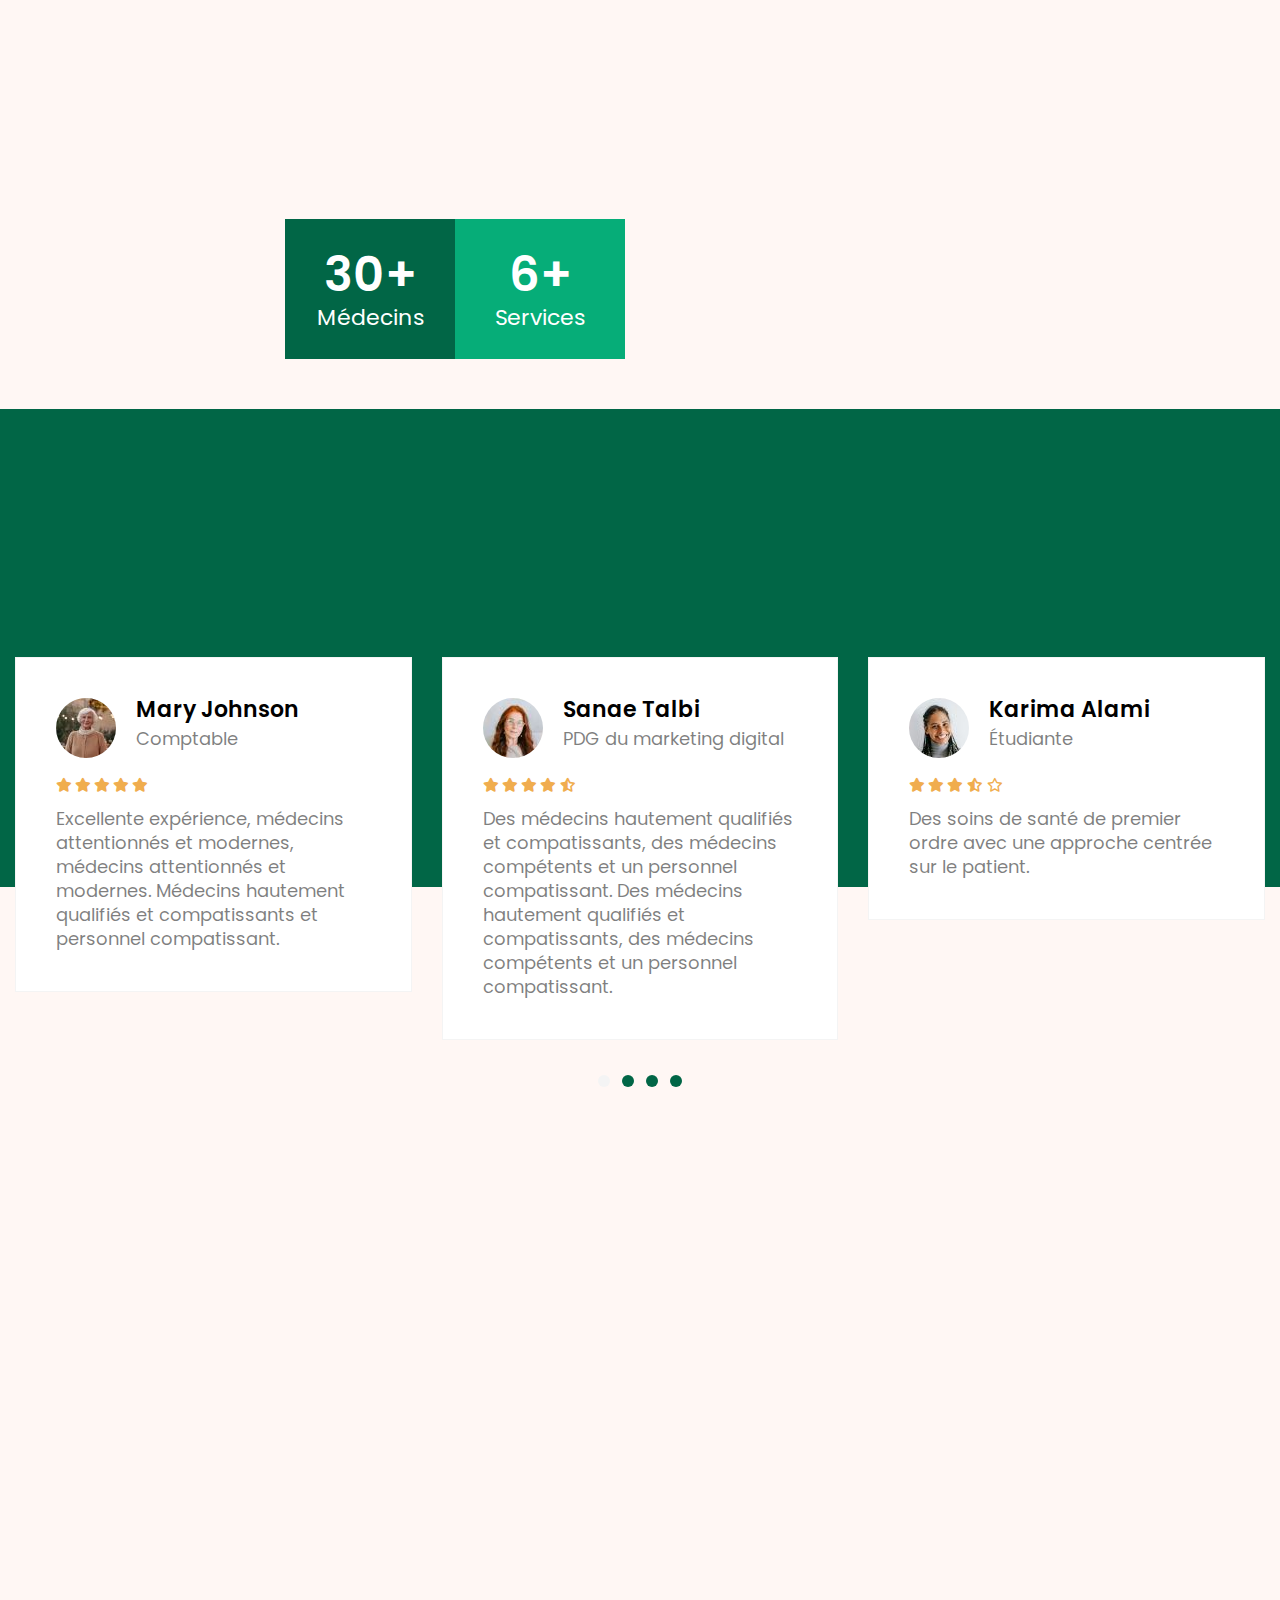
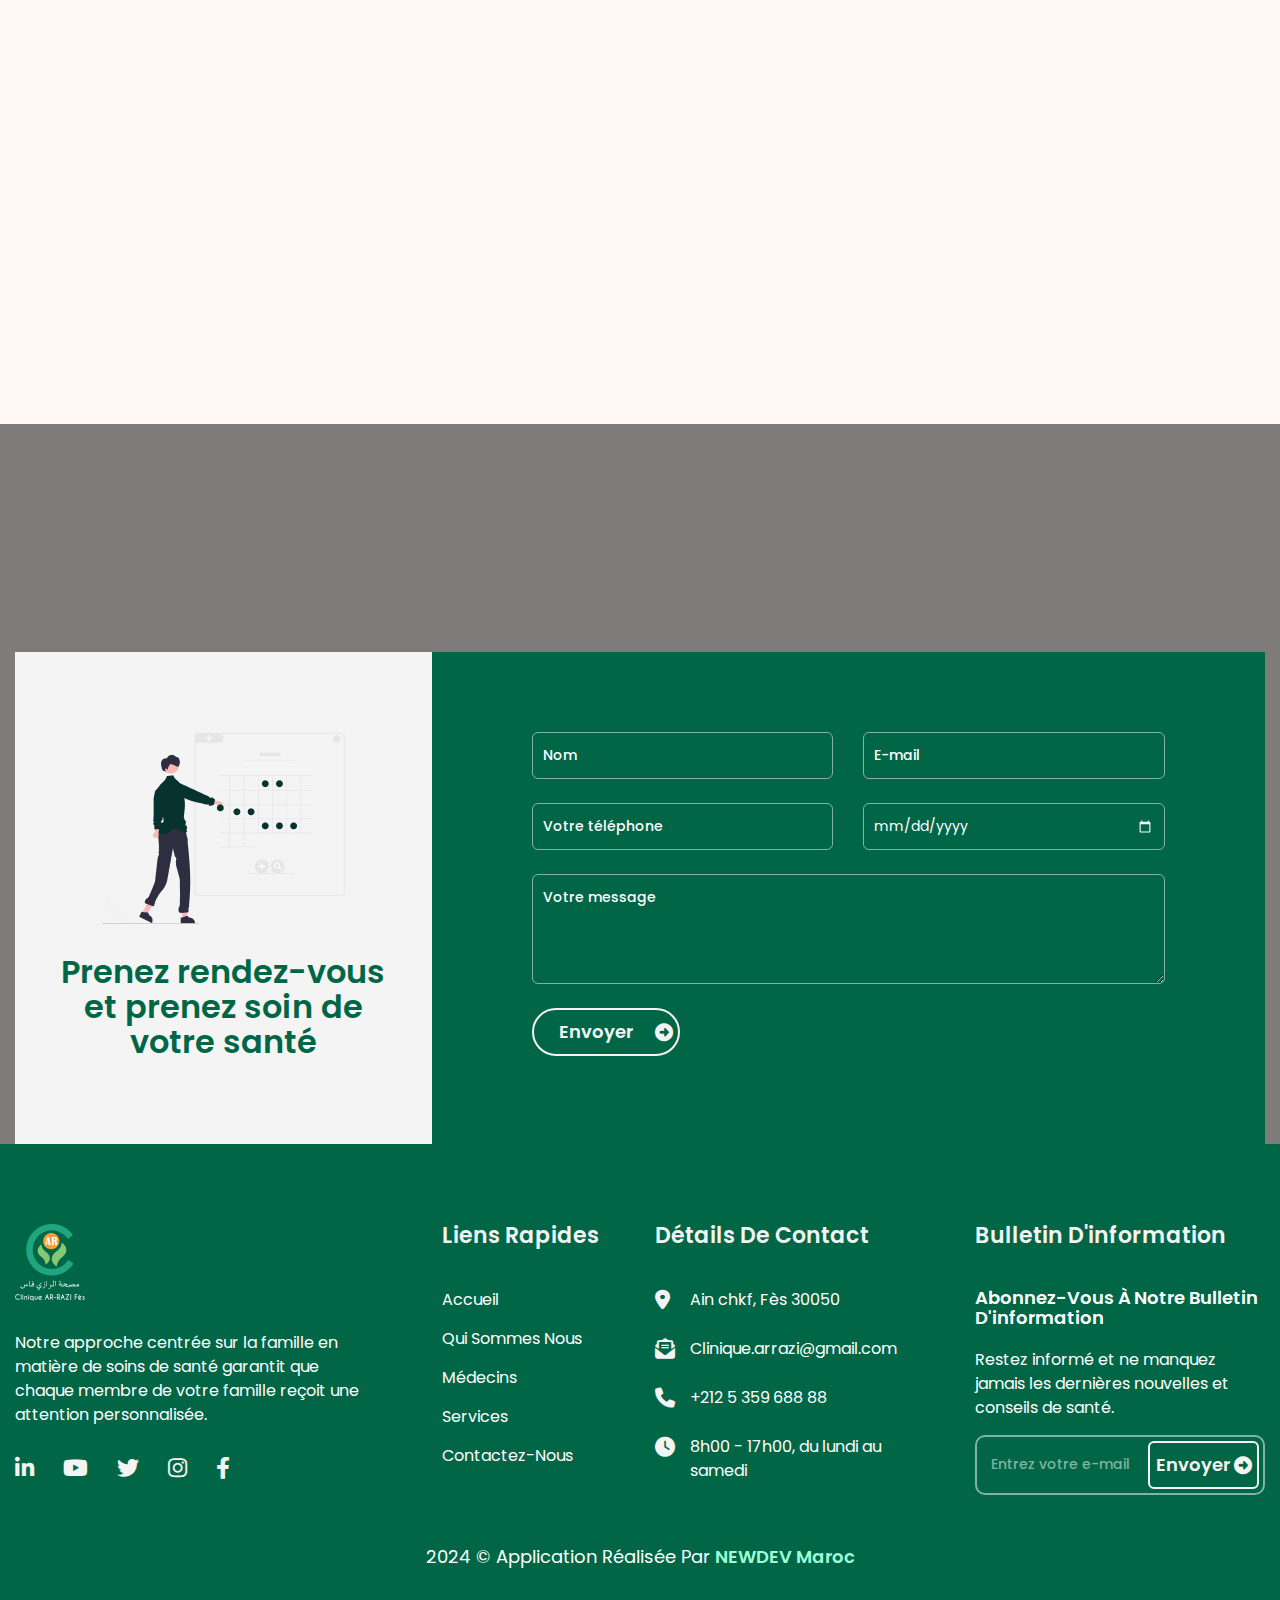
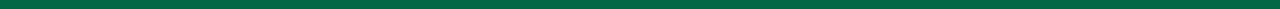
==== commit ac5f84bd: "fix changes" ====
--- a/index.html
+++ b/index.html
@@ -267,13 +267,15 @@
 						<!-- About Content Footer Start -->
 						<div class="about-content-footer">
 							<ul class="wow fadeInUp" data-wow-delay="0.25s">
-								<li>Cardiologie interventionnelle</li>
+								<li>Cardiologue</li>
+								<li>Cardiologue interventionnel</li>
 								<li>Chirurgie orthopédique et traumatologique</li>
+								<li>Gynécologie</li>
 								<li>Gynécologie et obstétrique</li>
 								<li>Oncologie et Cancérologie</li>
 								<li>ORL (Oto-rhino-laryngologie)</li>
 								<li>Pédiatrie</li>
-								<li>Radiothérapie de pointe</li>
+								<li>Radiothérapeute</li>
 							</ul>
 							<!-- <a href="javascript:void(0)" class="btn-default wow fadeInUp" data-wow-delay="0.5s">En savoir plus</a> -->
 						</div>
@@ -313,7 +315,34 @@
 
 							<!-- Medical Content Start -->
 							<div class="medical-content">
-								<h3>Cardiologie interventionnelle</h3>
+								<h3>Cardiologue interventionnel</h3>
+								<p>Nous comprenons l'importance d'une intervention rapide et efficace pour améliorer
+									votre santé cardiaque.</p>
+
+							</div>
+							<!-- Medical Content End -->
+						</div>
+						<!-- Medical Service Button Start -->
+						<div class="medical-service-btn">
+							<a href="javascript:void(0)" class="btn-services">En savoir plus <i class="far fa-arrow-alt-circle-right"></i></a>
+						</div>
+						<!-- Medical Service Button End -->
+					</div>
+					<!-- Medical Service Item End -->
+				</div>
+				<div class="col-lg-4 col-md-4">
+					<!-- Medical Service Item Start -->
+					<div class="medical-service-item wow fadeInUp">
+						<div class="medical-service-content">
+							<!-- Icon Box Start -->
+							<div class="icon-box">
+								<i class="fas fa-heartbeat fa-4x" style="color: #003d2a;"></i>
+							</div>
+							<!-- Icon Box End -->
+
+							<!-- Medical Content Start -->
+							<div class="medical-content">
+								<h3>Cardiologue</h3>
 								<p>Nous comprenons l'importance d'une intervention rapide et efficace pour améliorer
 									votre santé cardiaque.</p>
 
@@ -380,6 +409,31 @@
 					</div>
 					<!-- Medical Service Item End -->
 				</div>
+				<div class="col-lg-4 col-md-4">
+					<!-- Medical Service Item Start -->
+					<div class="medical-service-item wow fadeInUp" data-wow-delay="0.5s">
+						<div class="medical-service-content">
+							<!-- Icon Box Start -->
+							<div class="icon-box">
+								<i class="fas fa-female fa-4x" style="color: #003d2a;"></i>
+							</div>
+							<!-- Icon Box End -->
+
+							<!-- Medical Content Start -->
+							<div class="medical-content">
+								<h3>Gynécologie</h3>
+								<p>Nous mettons un point d'honneur à accompagner les femmes à chaque étape de leur santé reproductive.</p>
+							</div>
+							<!-- Medical Content End -->
+						</div>
+						<!-- Medical Service Button Start -->
+						<div class="medical-service-btn">
+							<a href="javascript:void(0)" class="btn-services">En savoir plus <i class="far fa-arrow-alt-circle-right"></i></a>
+						</div>
+						<!-- Medical Service Button End -->
+					</div>
+					<!-- Medical Service Item End -->
+				</div>
 
 				<div class="col-lg-4 col-md-4">
 					<!-- Medical Service Item Start -->
@@ -469,7 +523,7 @@
 
 							<!-- Medical Content Start -->
 							<div class="medical-content">
-								<h3>Radiothérapie de pointe</h3>
+								<h3>Radiothérapeute</h3>
 								<p>Nous utilisons des technologies avancées de radiothérapie pour cibler et traiter les tumeurs avec précision, tout en préservant les tissus sains environnants.</p>
 							</div>
 							<!-- Medical Content End -->
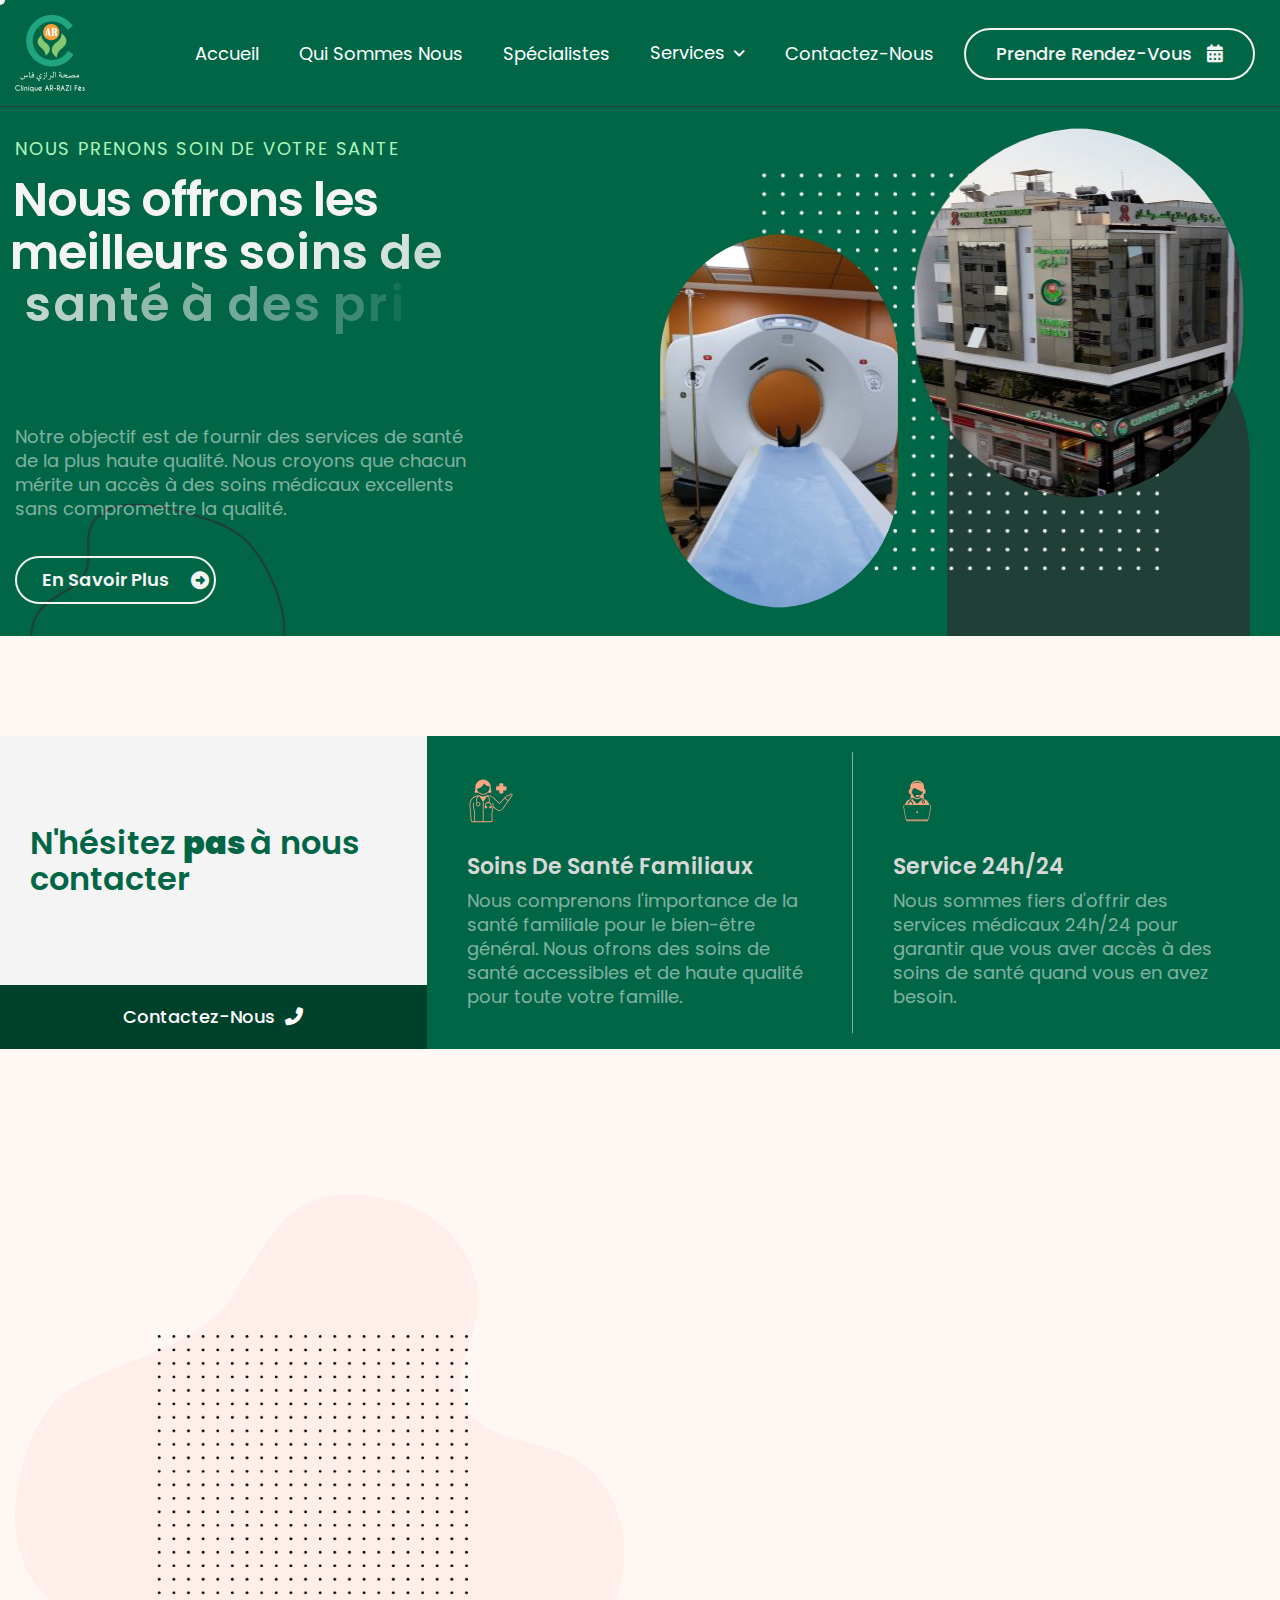
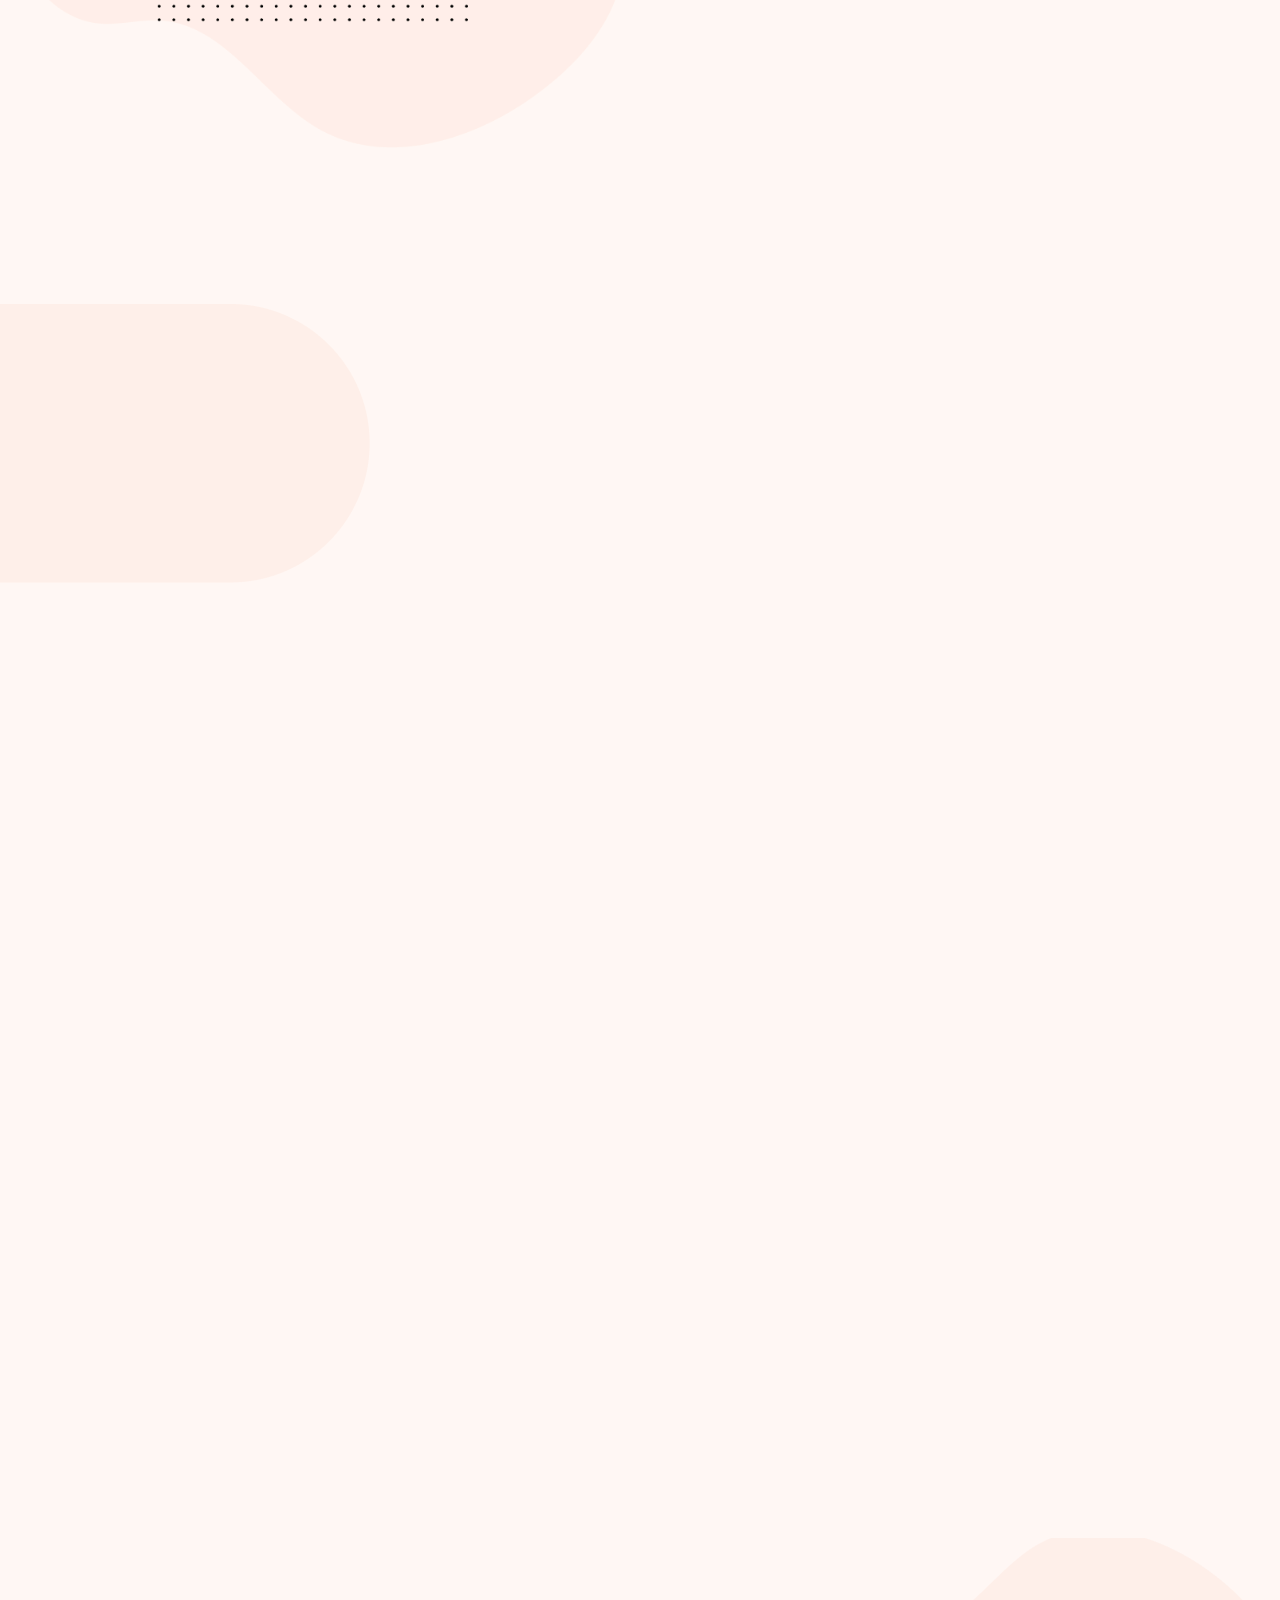
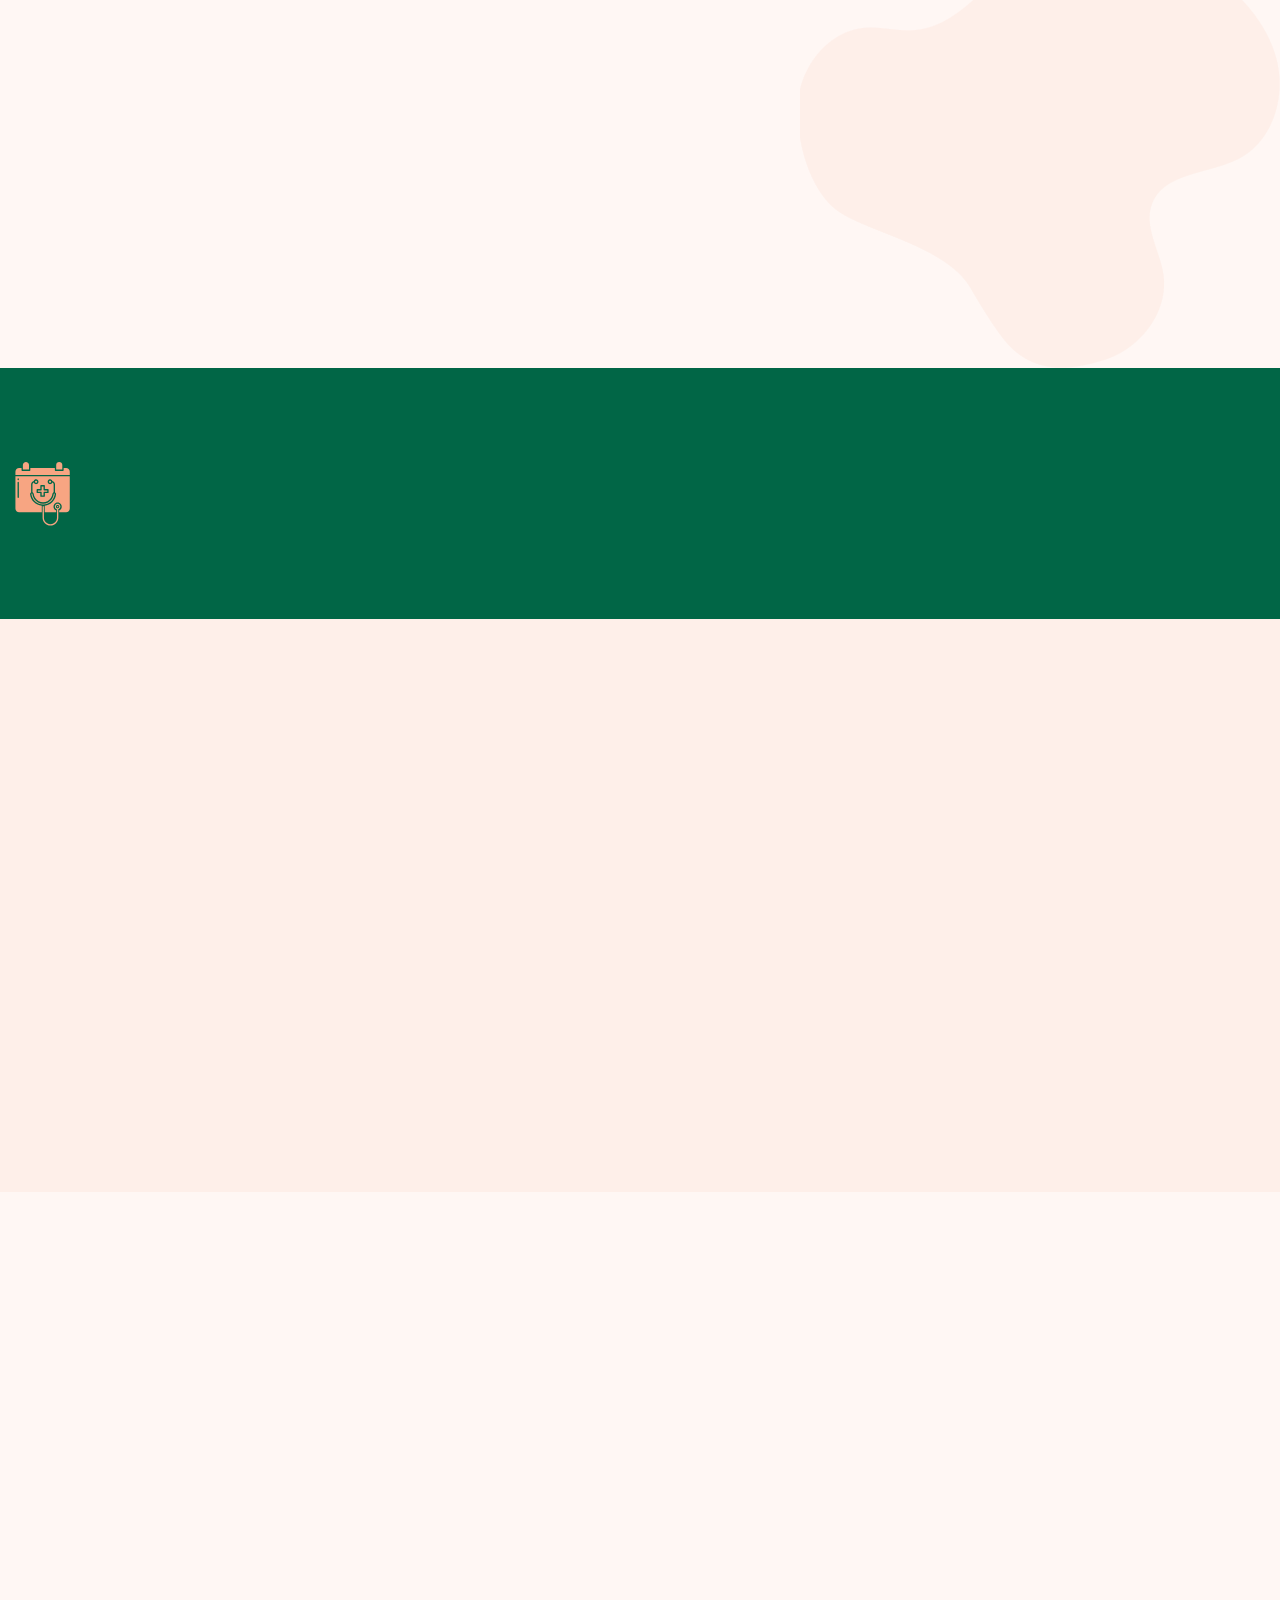
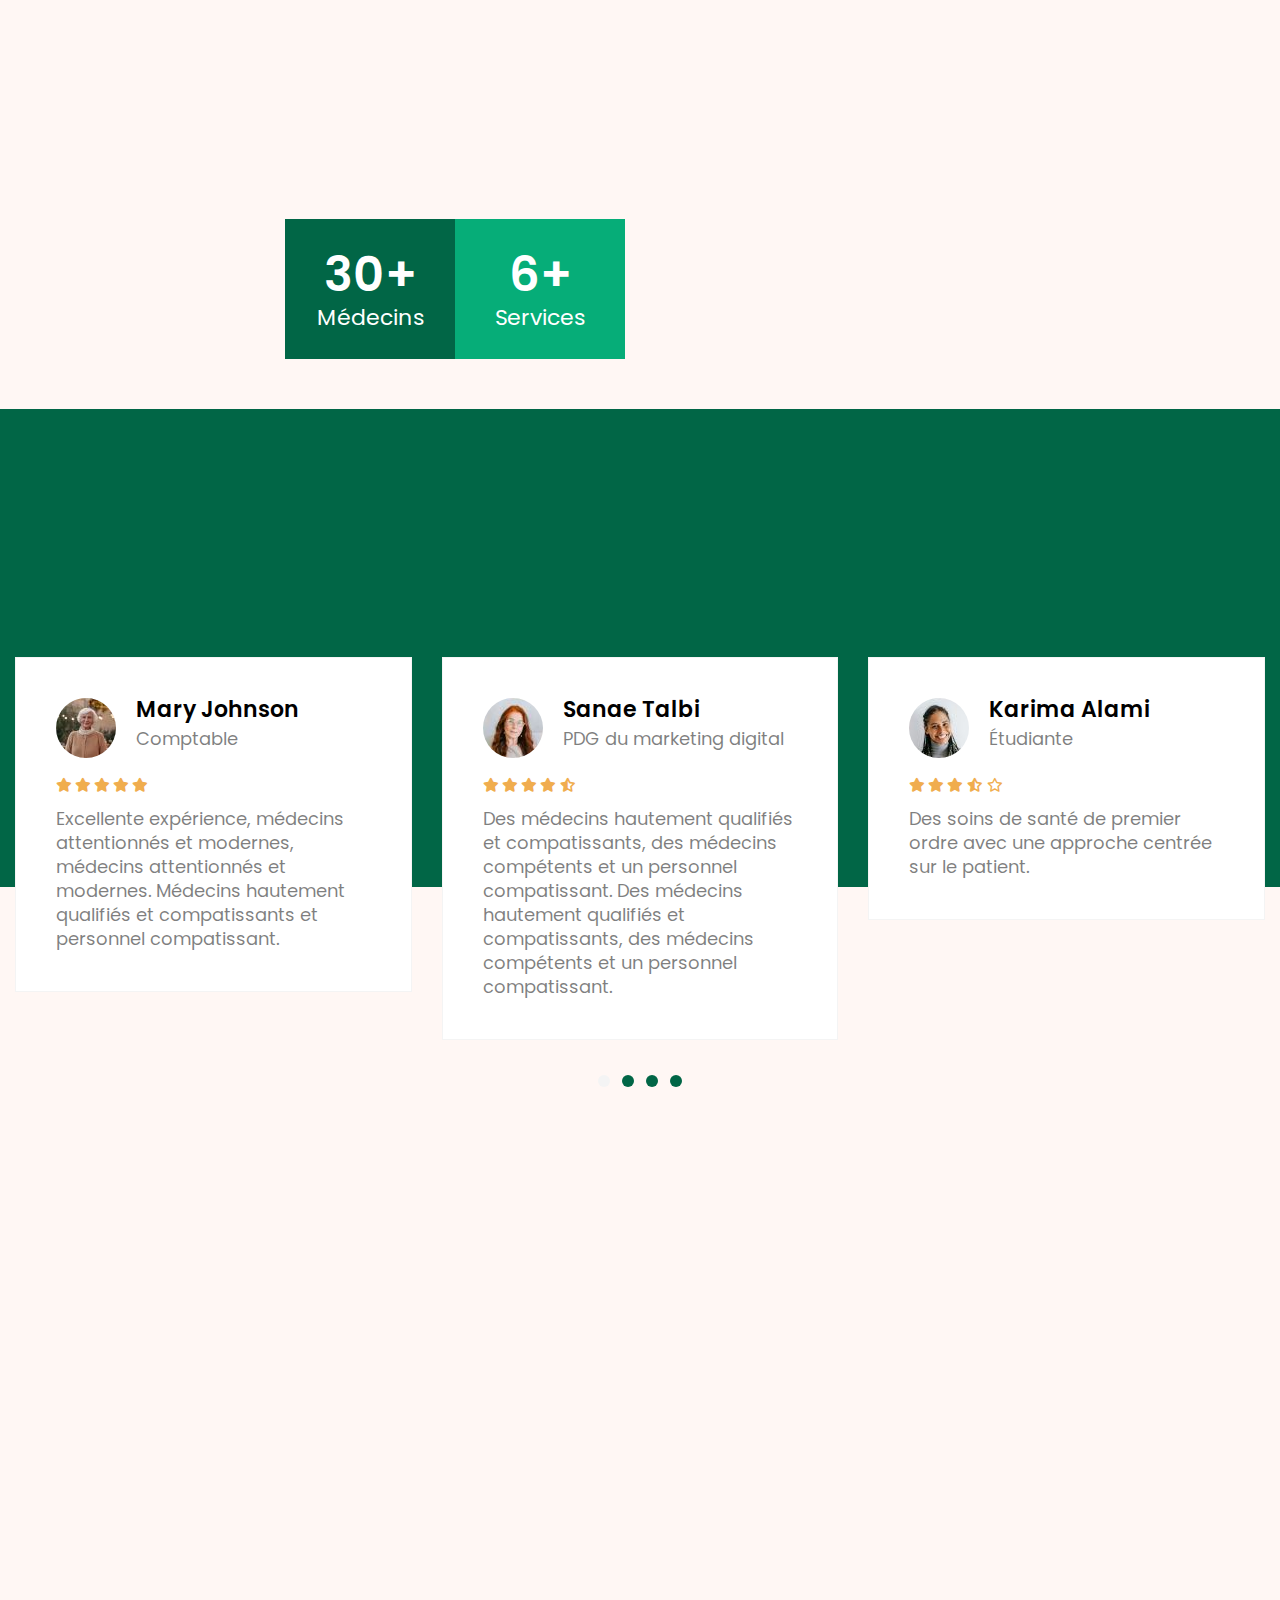
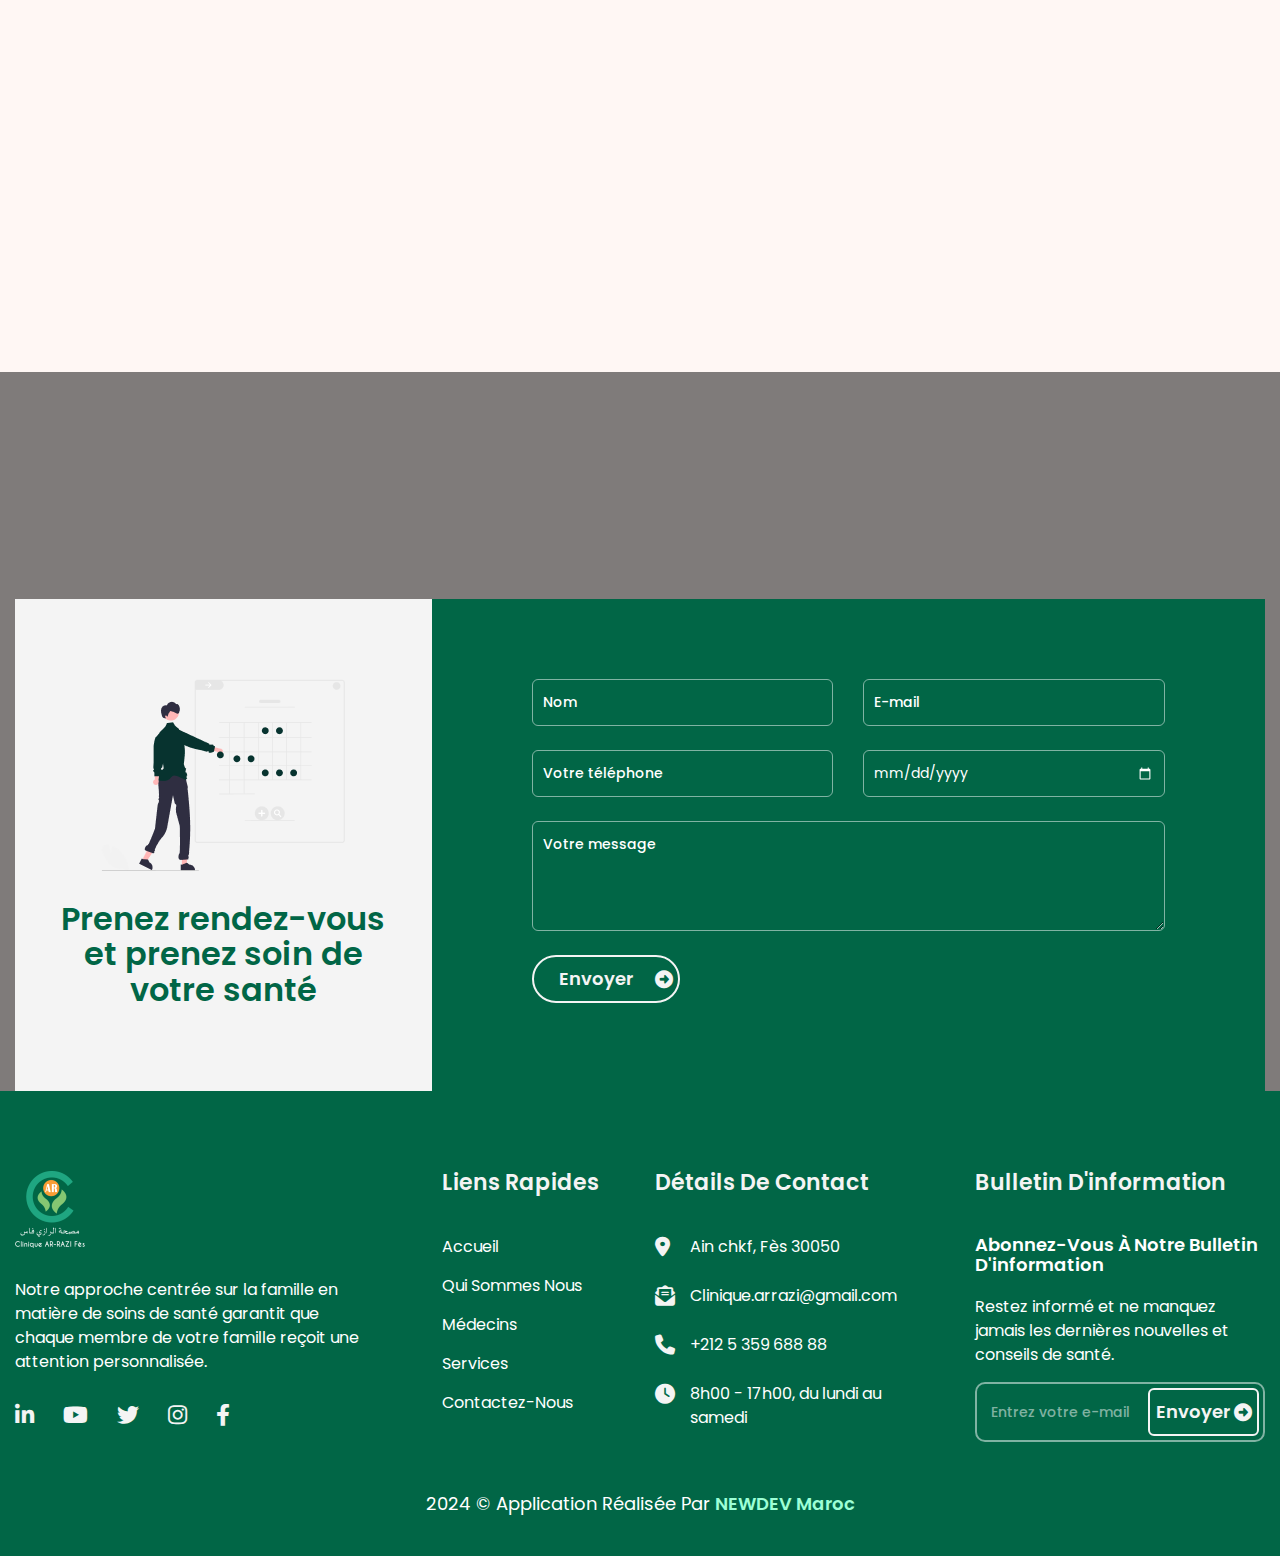
==== commit 91e64d86: "icon change" ====
--- a/index.html
+++ b/index.html
@@ -336,7 +336,7 @@
 						<div class="medical-service-content">
 							<!-- Icon Box Start -->
 							<div class="icon-box">
-								<i class="fas fa-heartbeat fa-4x" style="color: #003d2a;"></i>
+								<i class="fa-solid fa-heart fa-4x" style="color: #003d2a;"></i>
 							</div>
 							<!-- Icon Box End -->
 
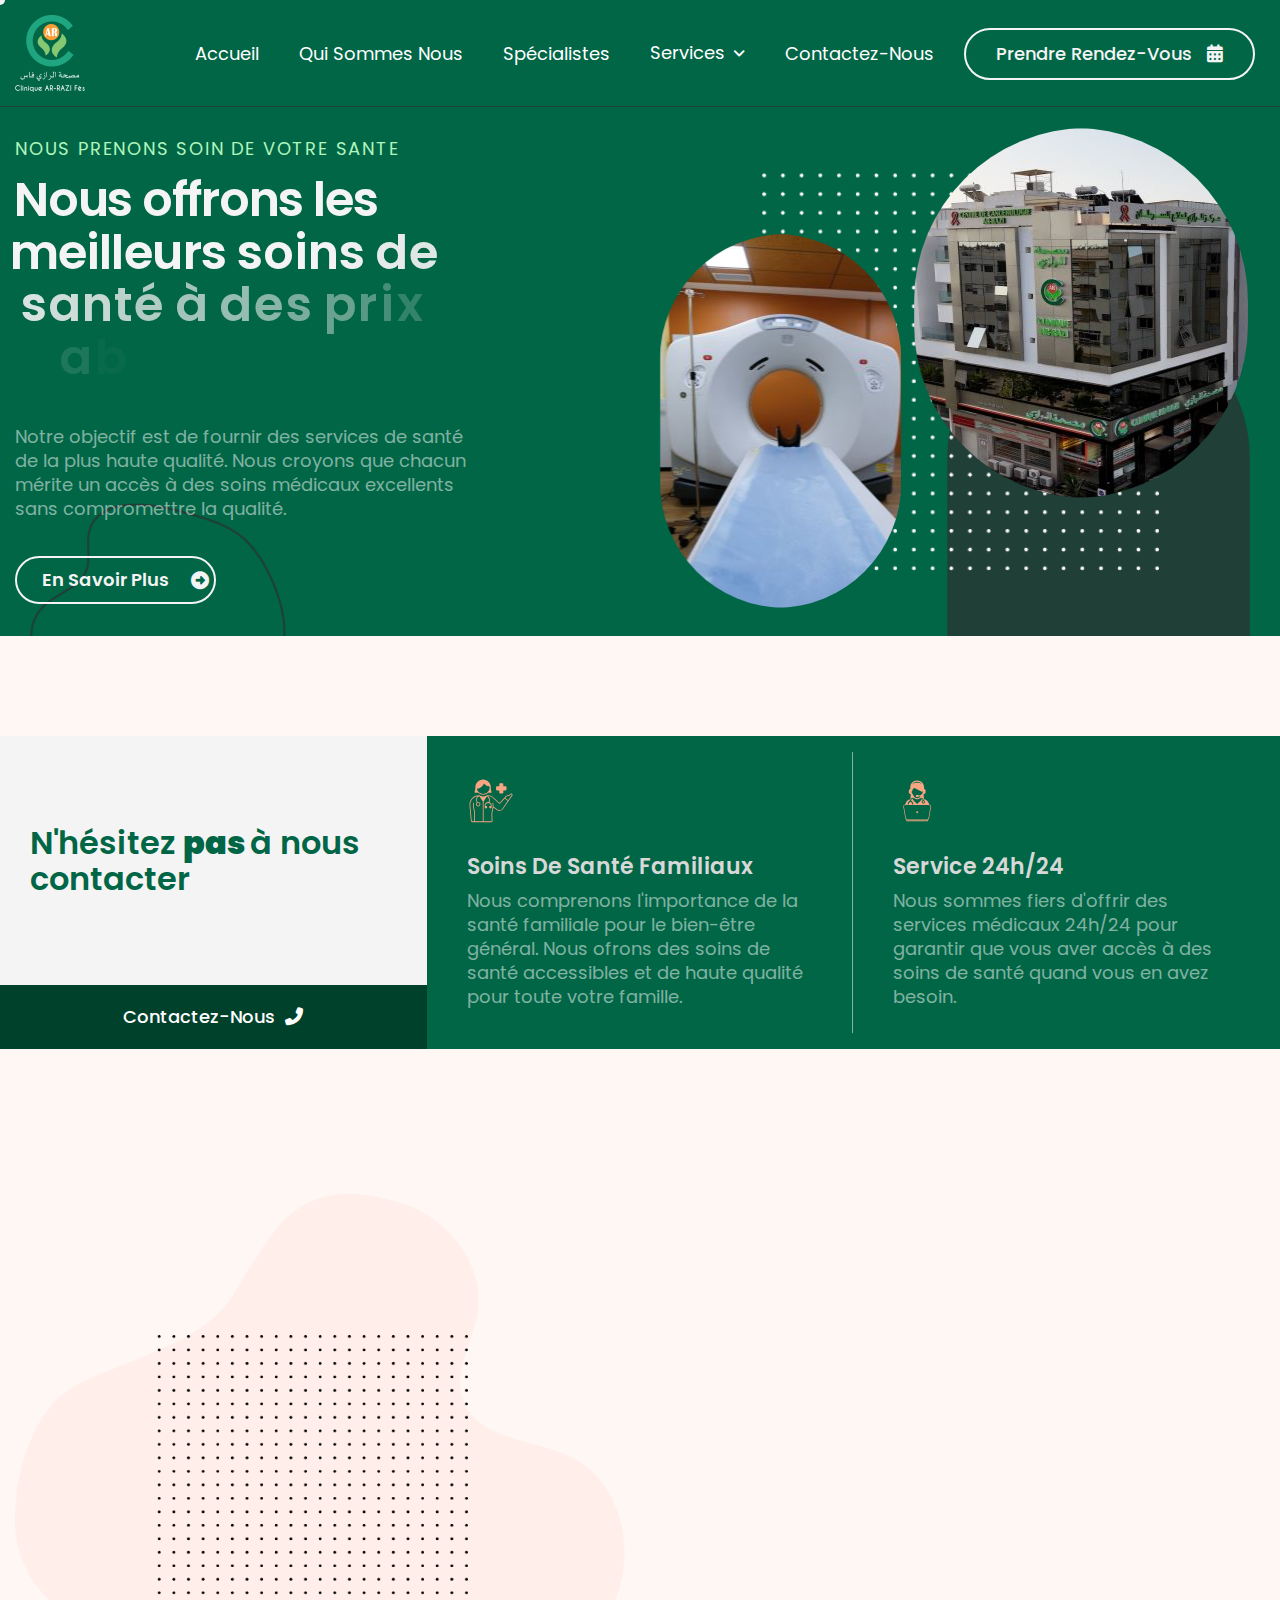
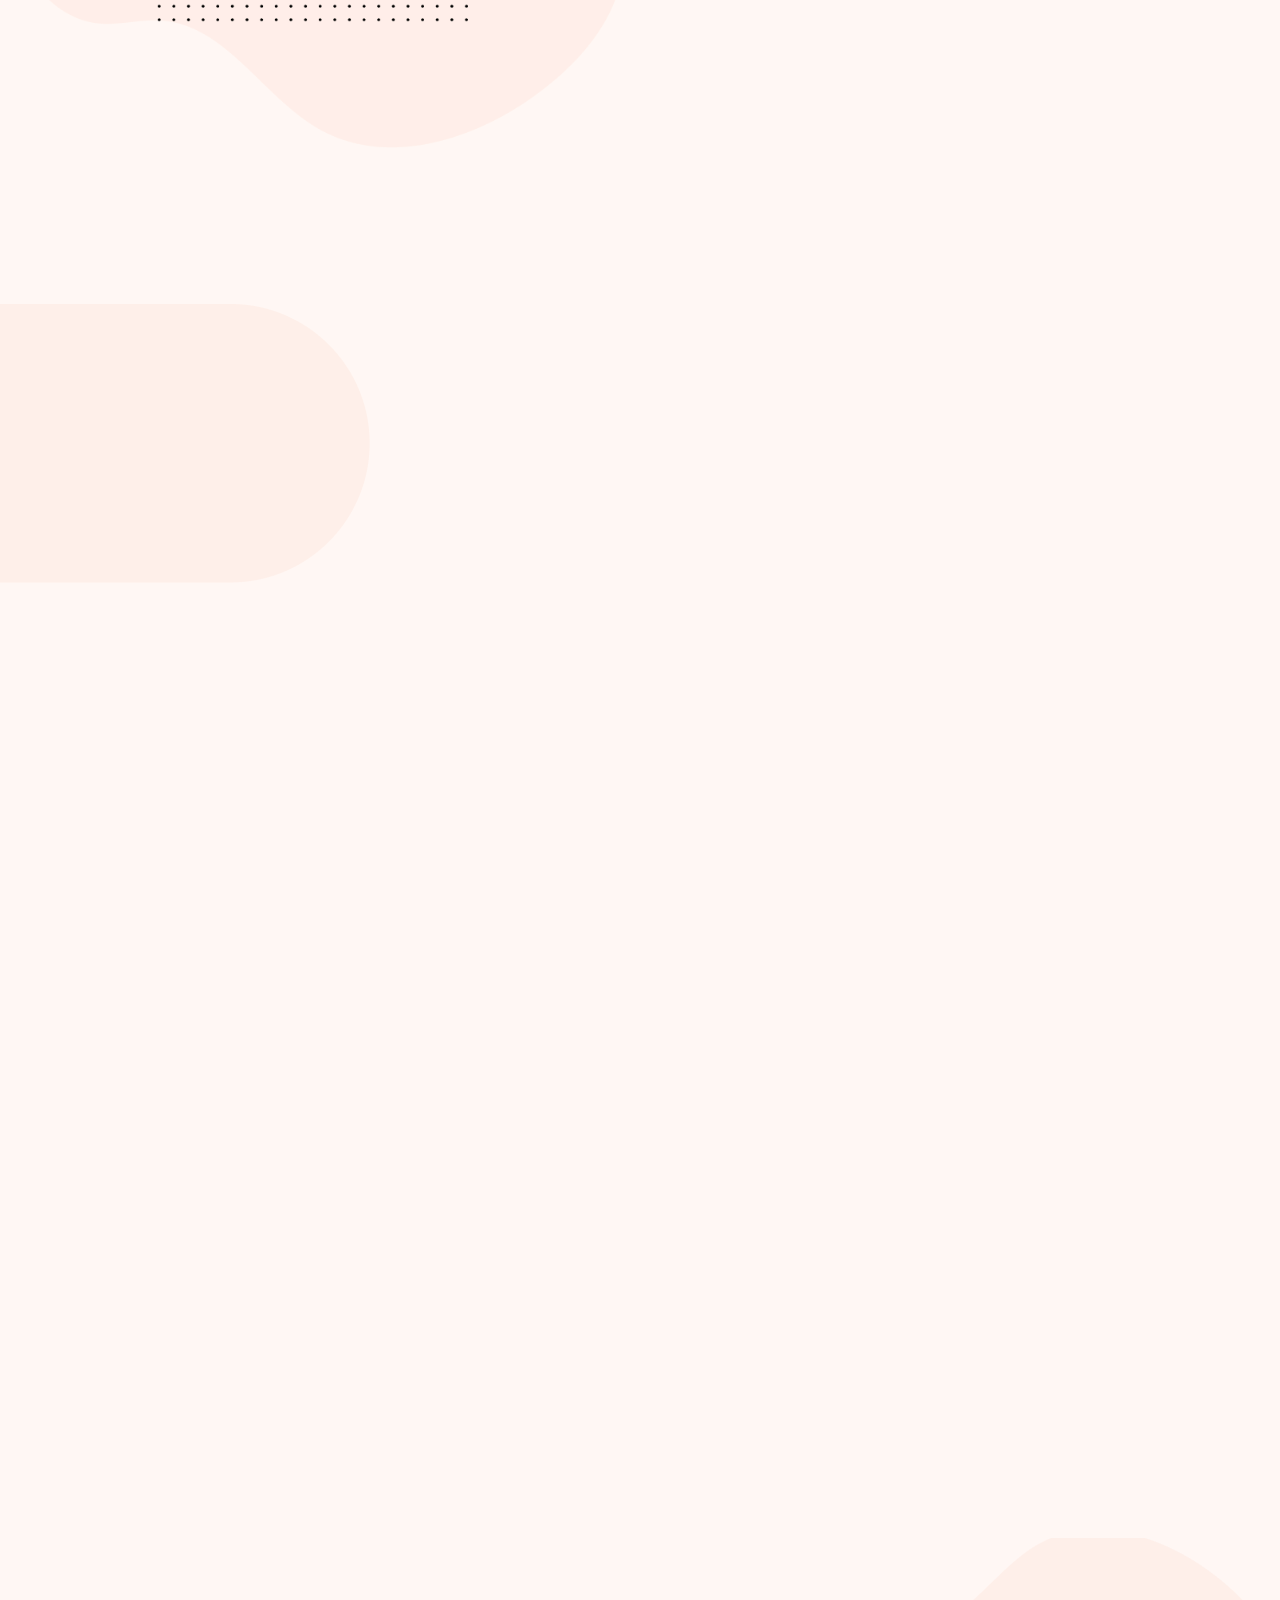
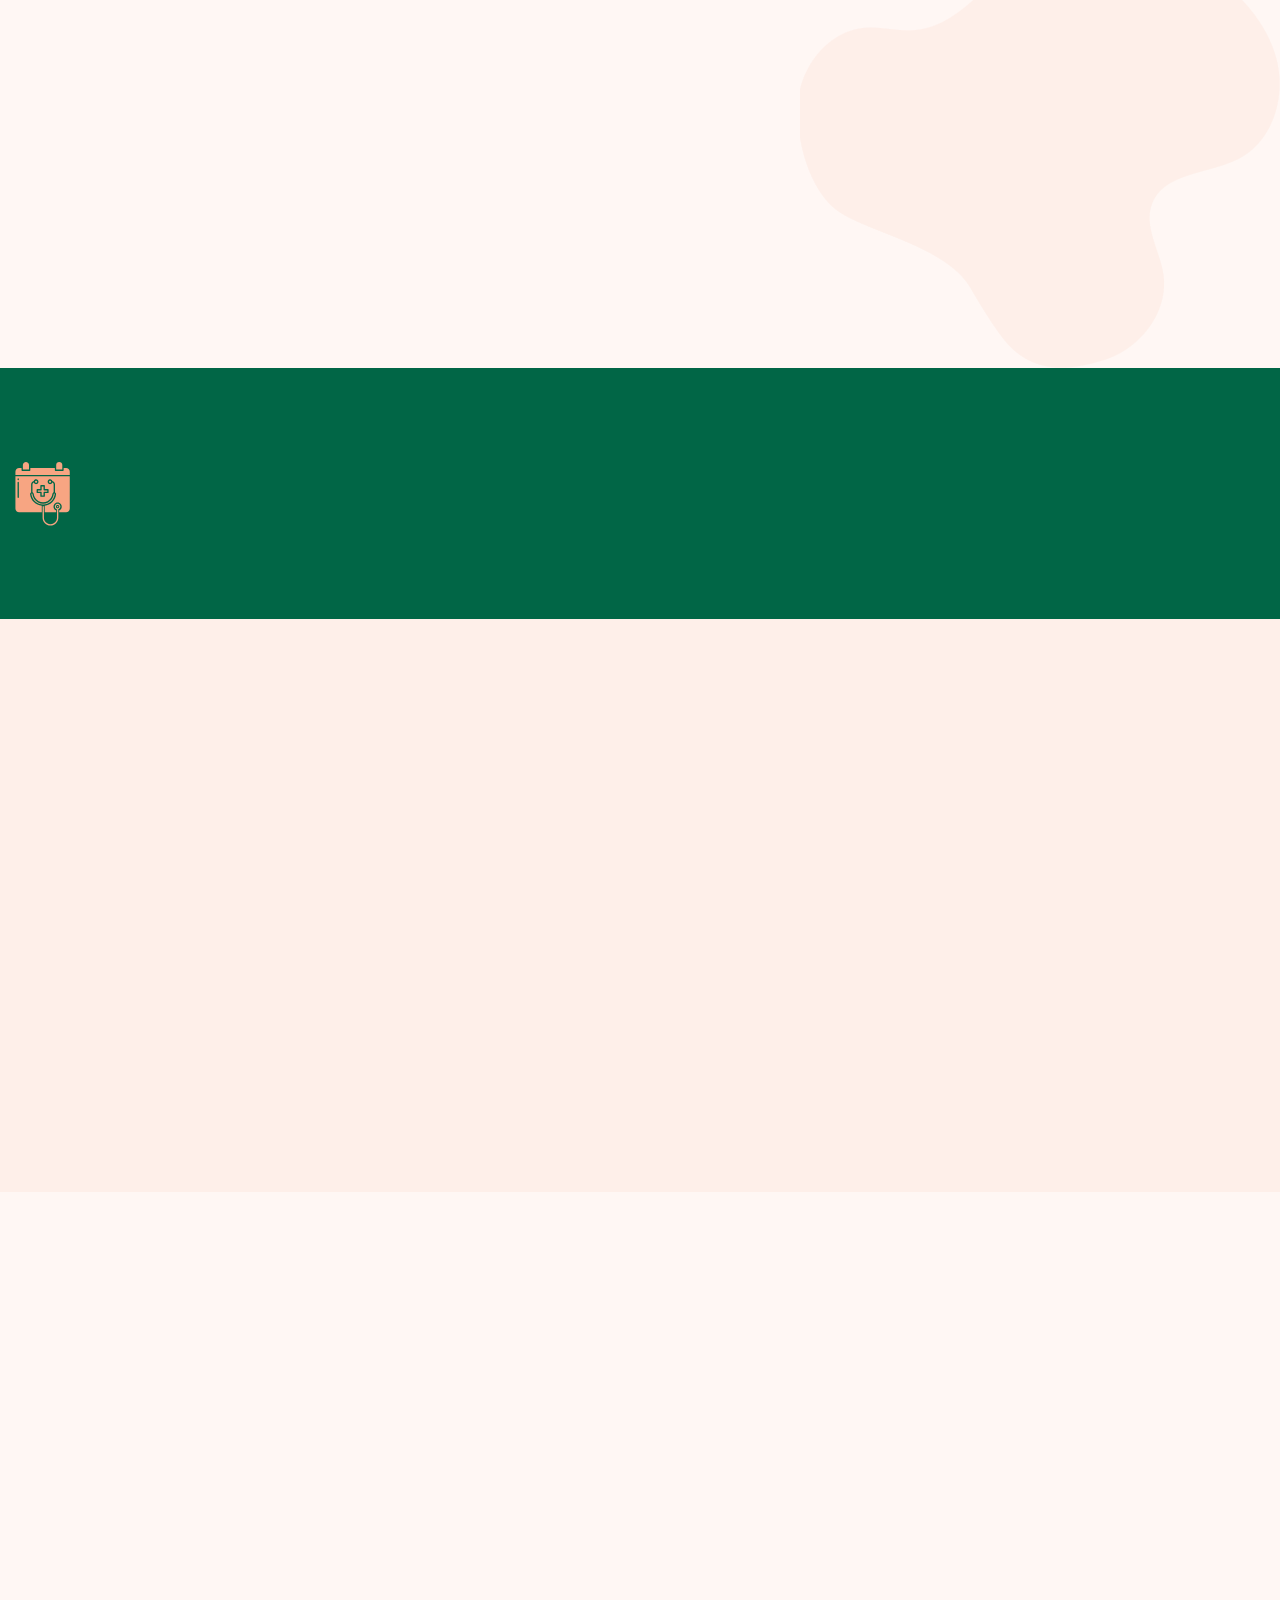
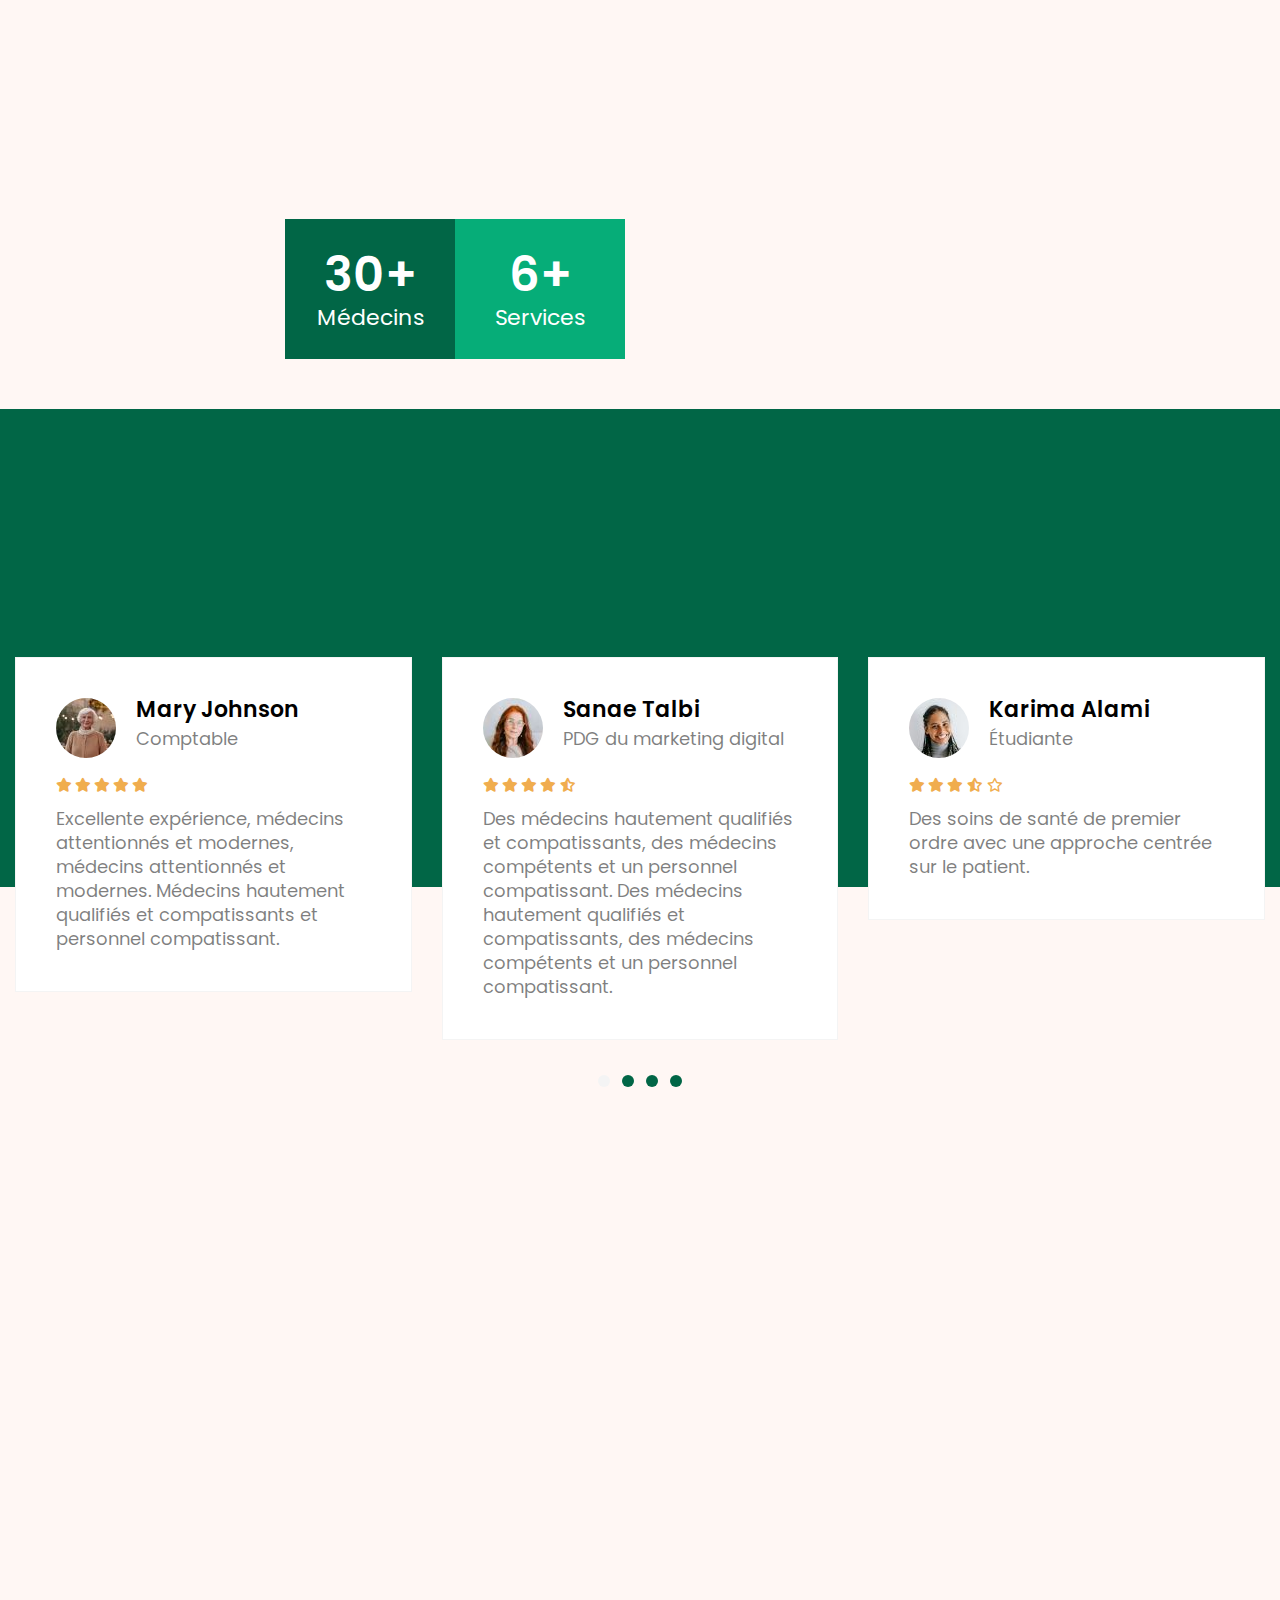
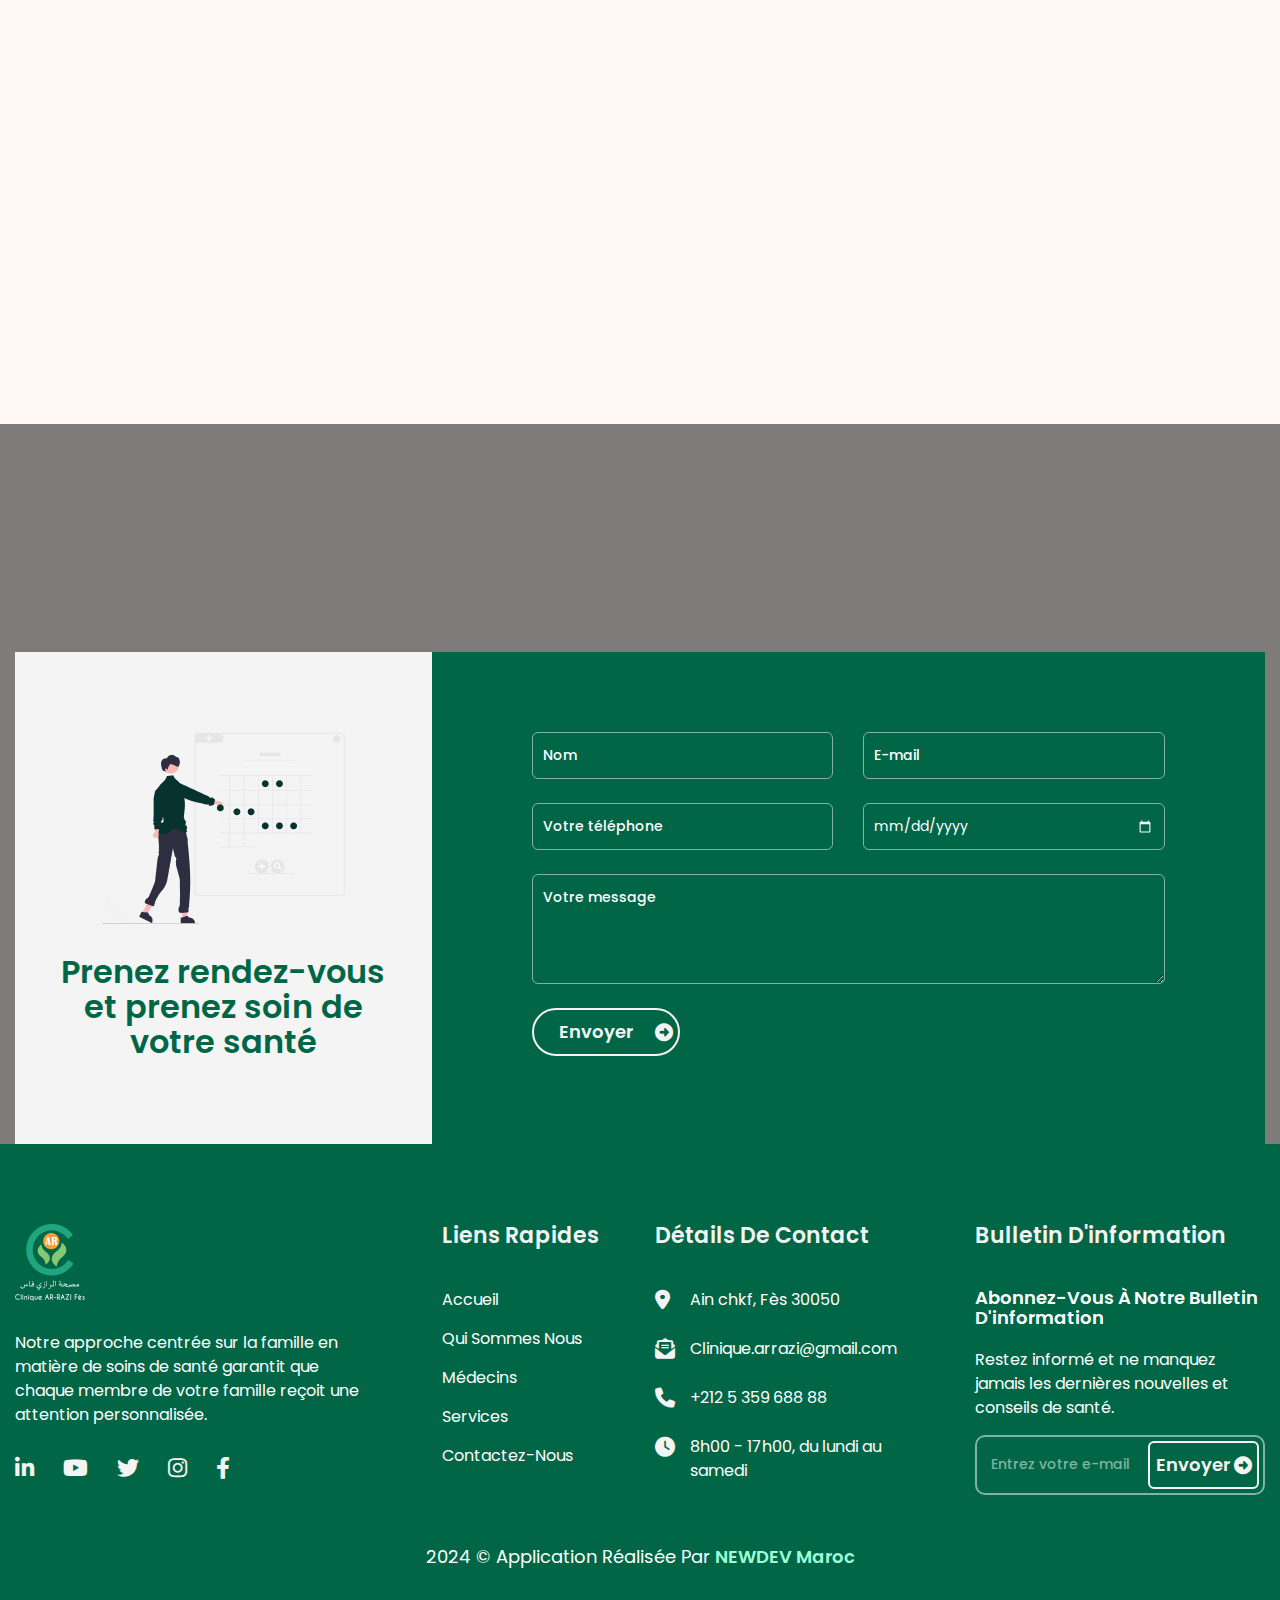
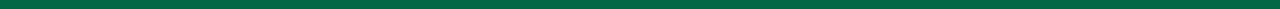
==== commit c8218b02: "change index" ====
--- a/index.html
+++ b/index.html
@@ -343,8 +343,7 @@
 							<!-- Medical Content Start -->
 							<div class="medical-content">
 								<h3>Cardiologue</h3>
-								<p>Nous comprenons l'importance d'une intervention rapide et efficace pour améliorer
-									votre santé cardiaque.</p>
+								<p>Votre santé cardiaque est notre priorité. Nous mettons tout en œuvre pour vous offrir des soins rapides et adaptés à vos besoins.</p>
 
 							</div>
 							<!-- Medical Content End -->
@@ -415,14 +414,15 @@
 						<div class="medical-service-content">
 							<!-- Icon Box Start -->
 							<div class="icon-box">
-								<i class="fas fa-female fa-4x" style="color: #003d2a;"></i>
+								<!-- <i class="fas fa-female fa-4x" style="color: #003d2a;"></i> -->
+								<i class="fas fa-venus fa-4x" style="color: #003d2a;"></i>
 							</div>
 							<!-- Icon Box End -->
 
 							<!-- Medical Content Start -->
 							<div class="medical-content">
 								<h3>Gynécologie</h3>
-								<p>Nous mettons un point d'honneur à accompagner les femmes à chaque étape de leur santé reproductive.</p>
+								<p>Notre priorité est de fournir un accompagnement complet aux femmes pour chaque aspect de leur santé reproductive.</p>
 							</div>
 							<!-- Medical Content End -->
 						</div>
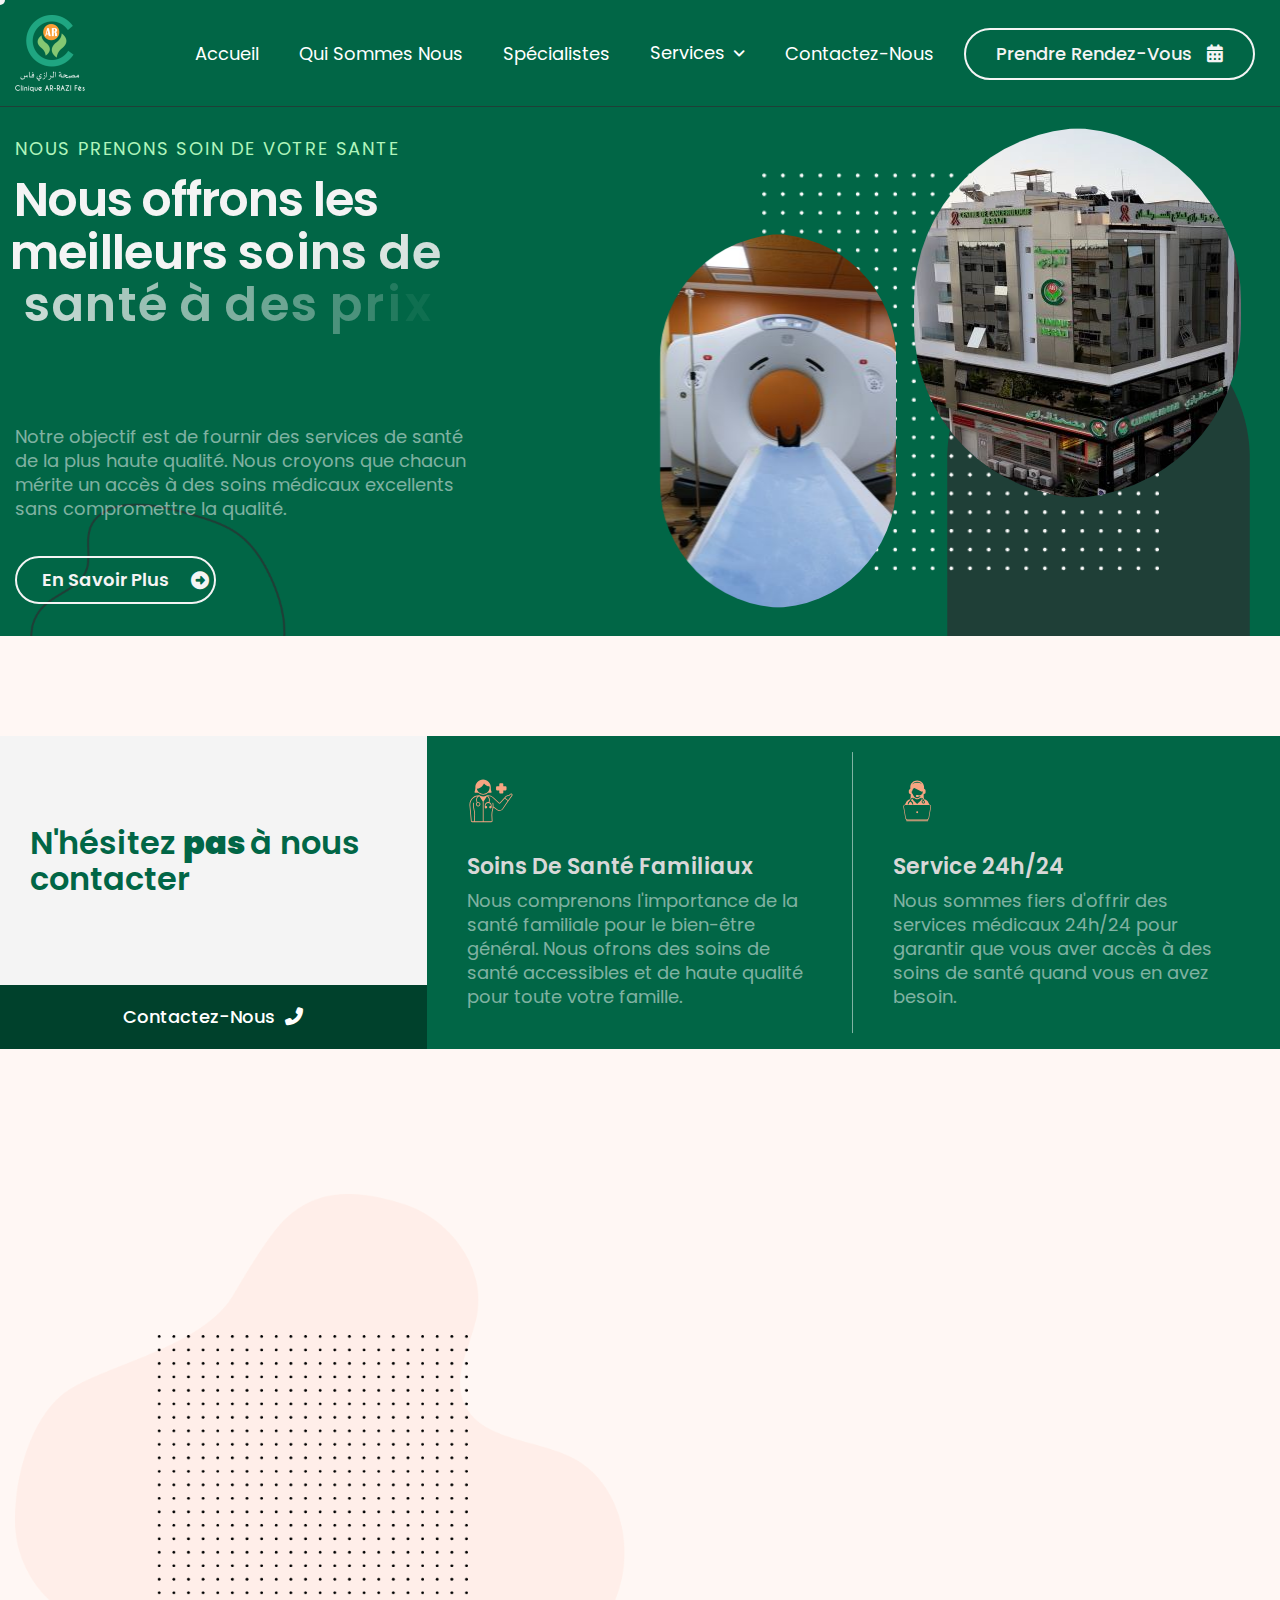
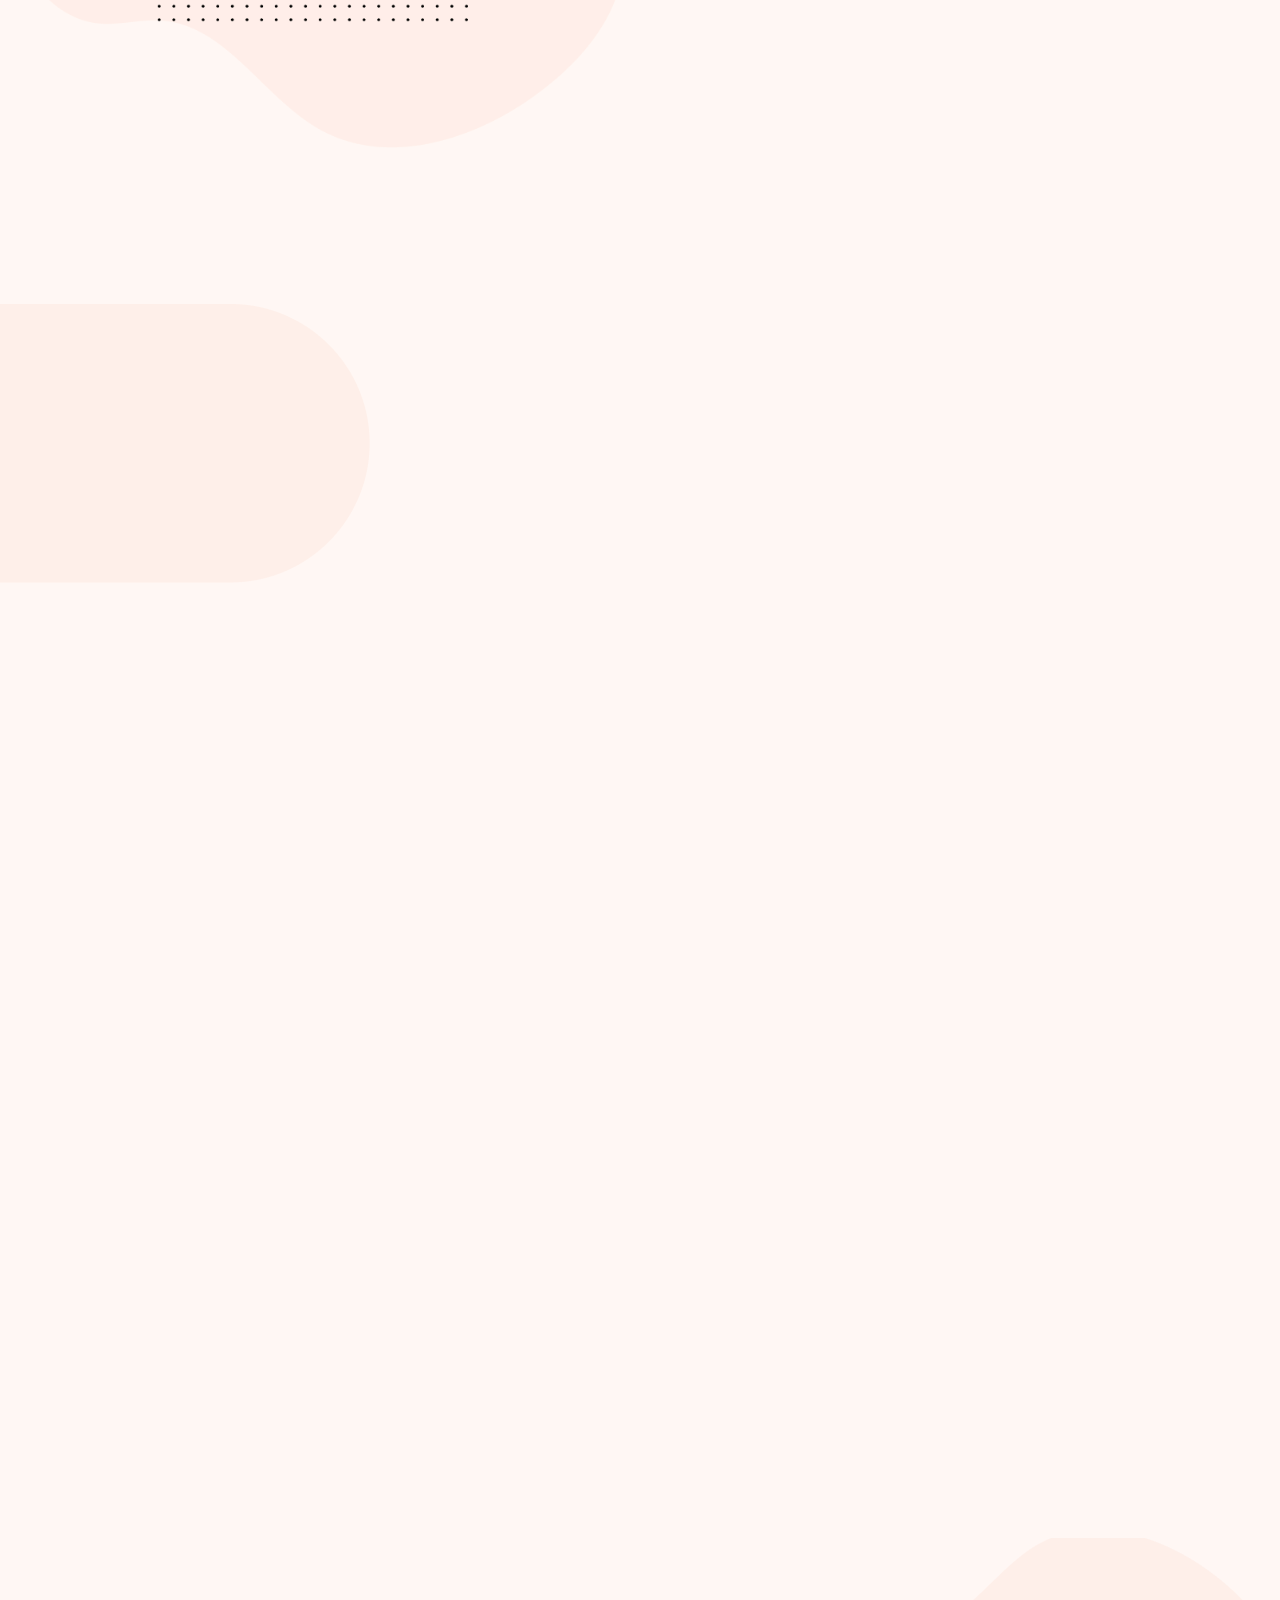
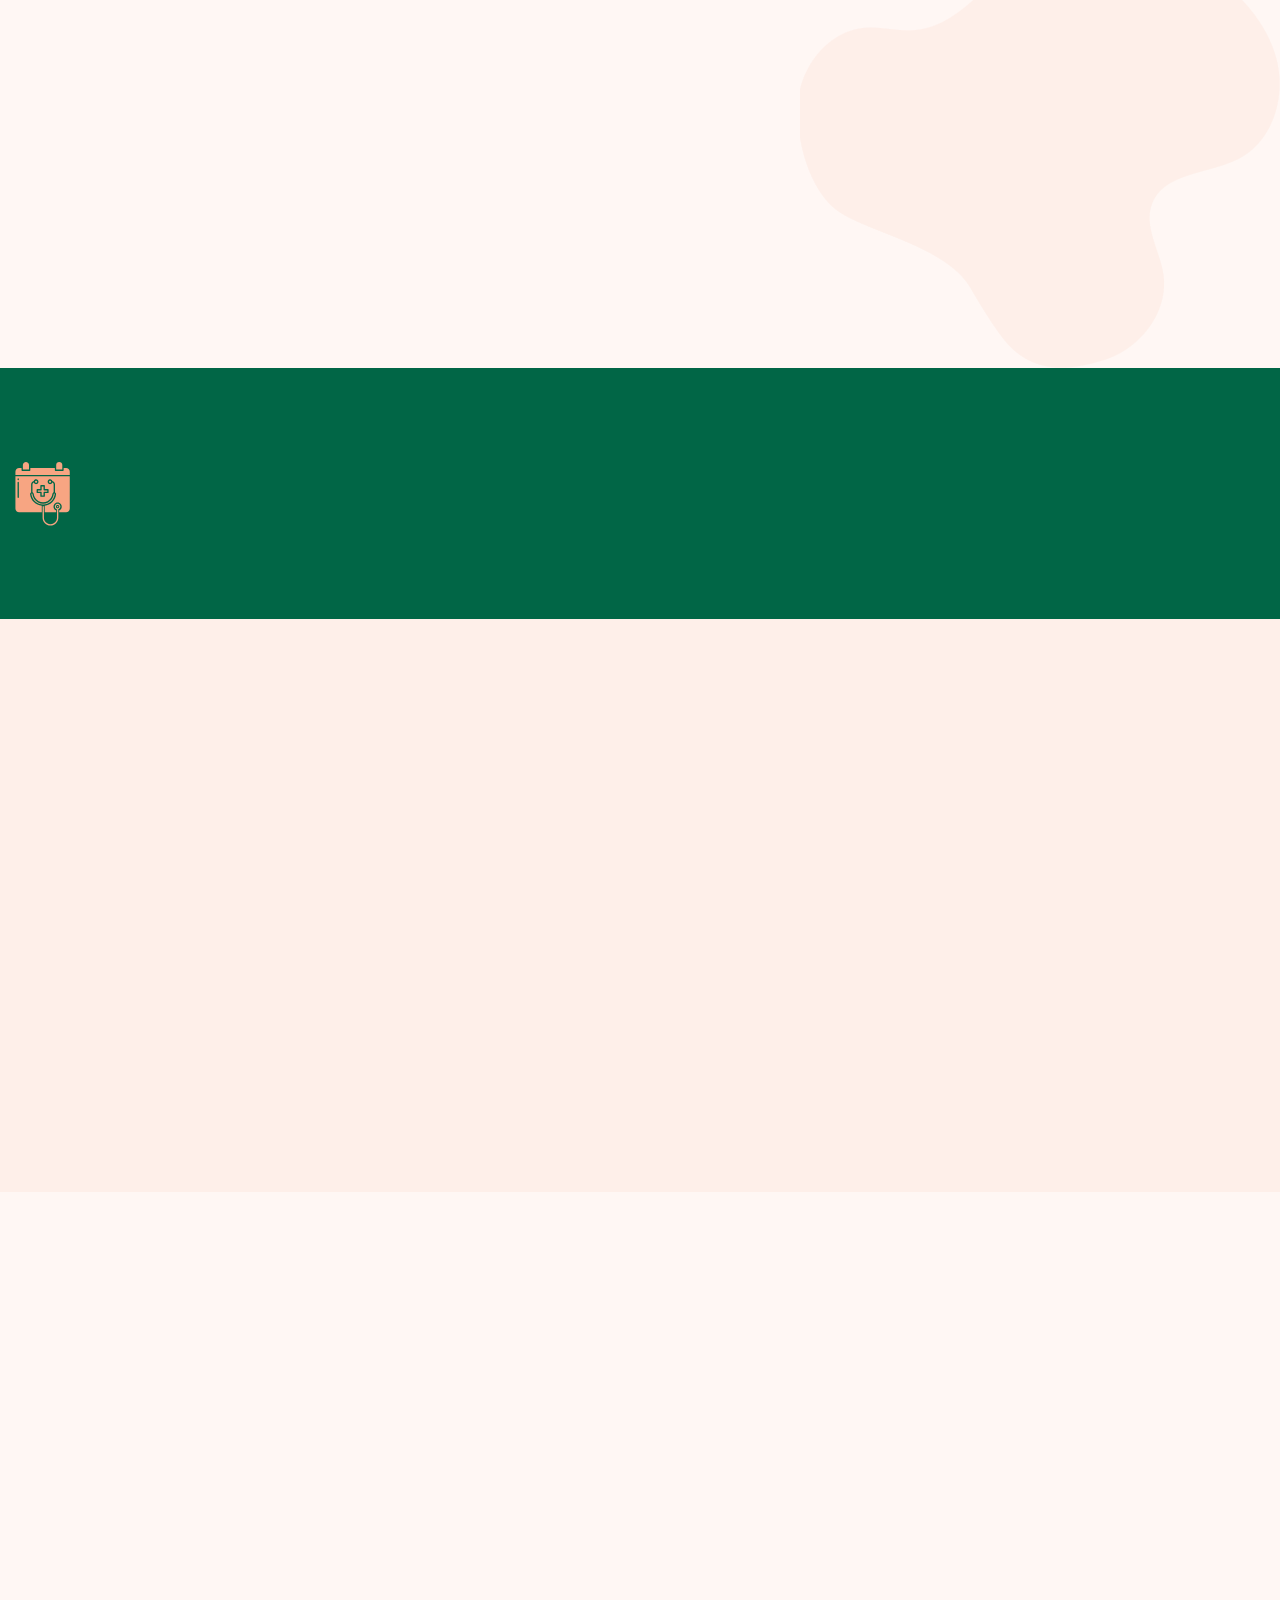
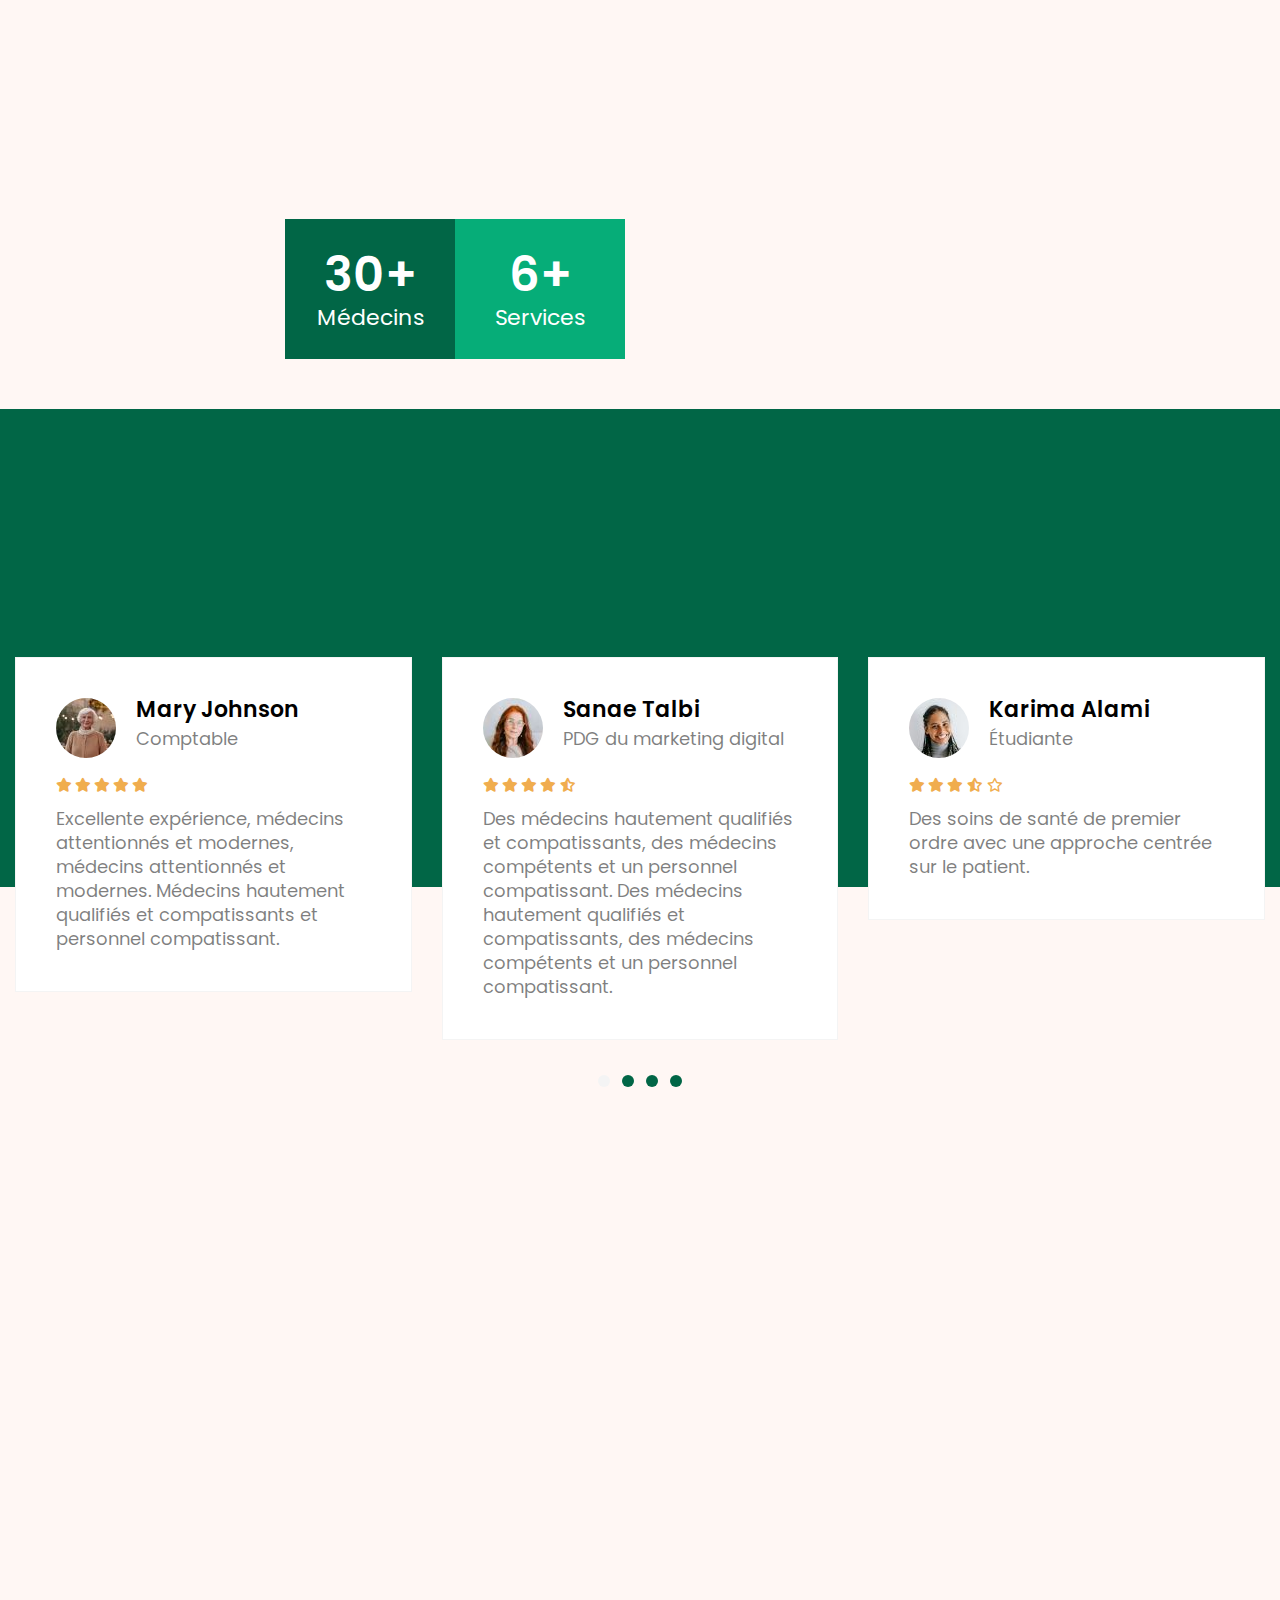
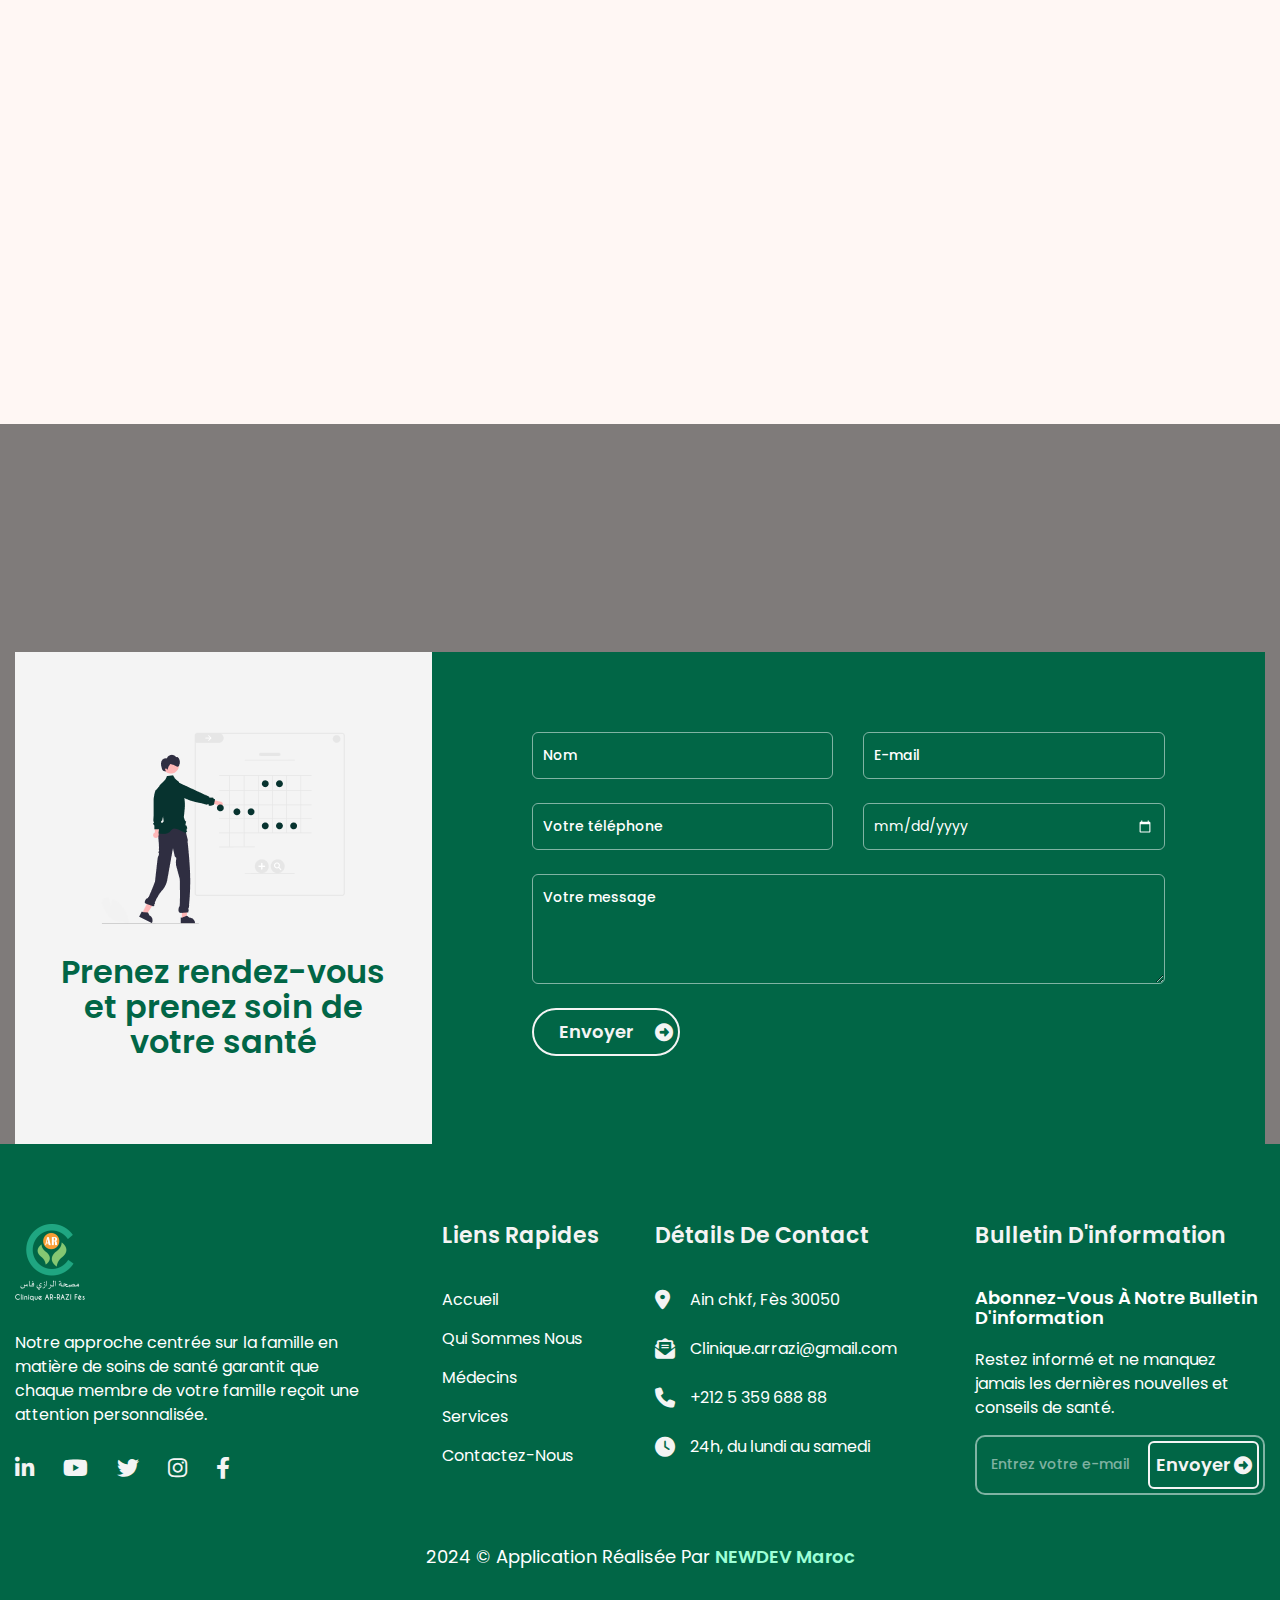
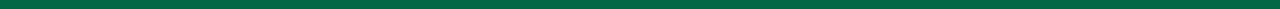
==== commit 2ee7ecfc: "fix footer, and other ages" ====
--- a/index.html
+++ b/index.html
@@ -1242,7 +1242,7 @@
 										<i class="fa-solid fa-clock"></i>
 									</div>
 									<!-- Icon Box End -->
-									<p>8h00 - 17h00, du lundi au samedi</p>
+									<p>24h, du lundi au samedi</p>
 								</div>
 								<!-- Info Box End -->
 							</div>
